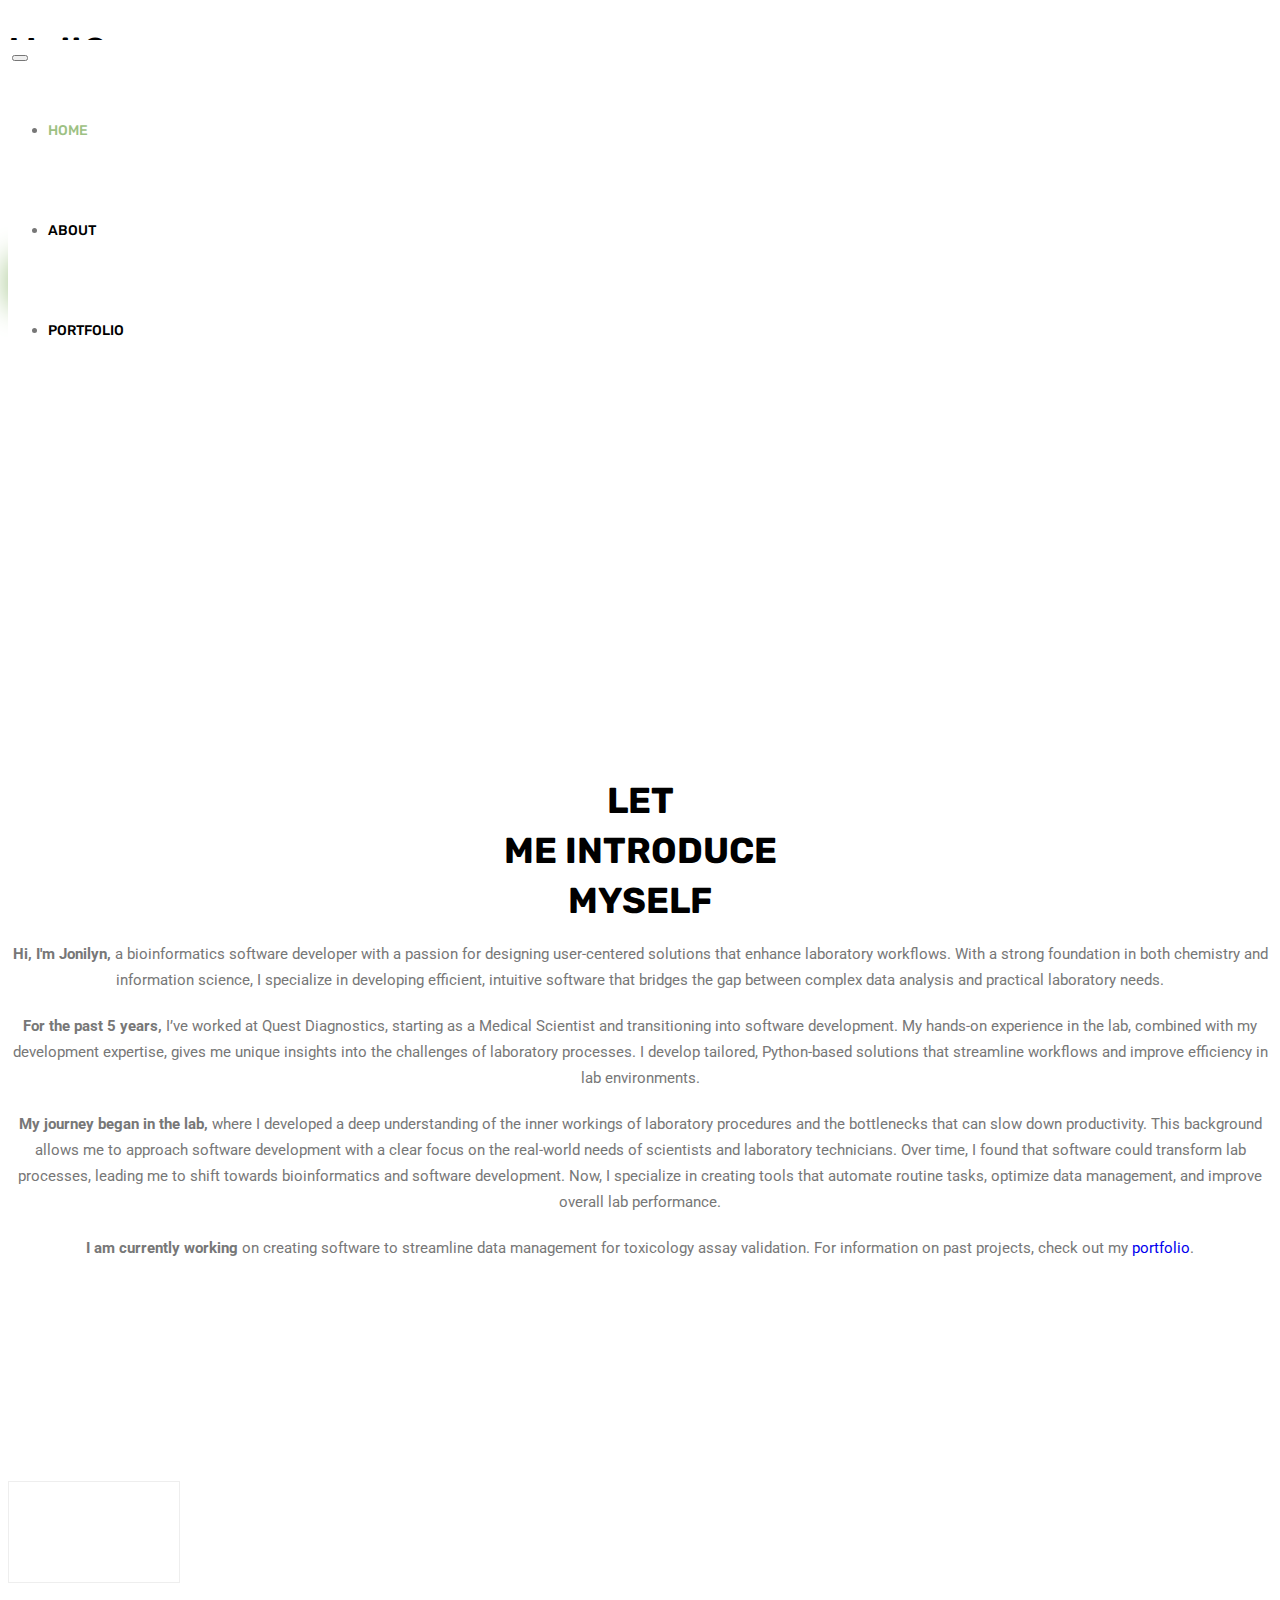
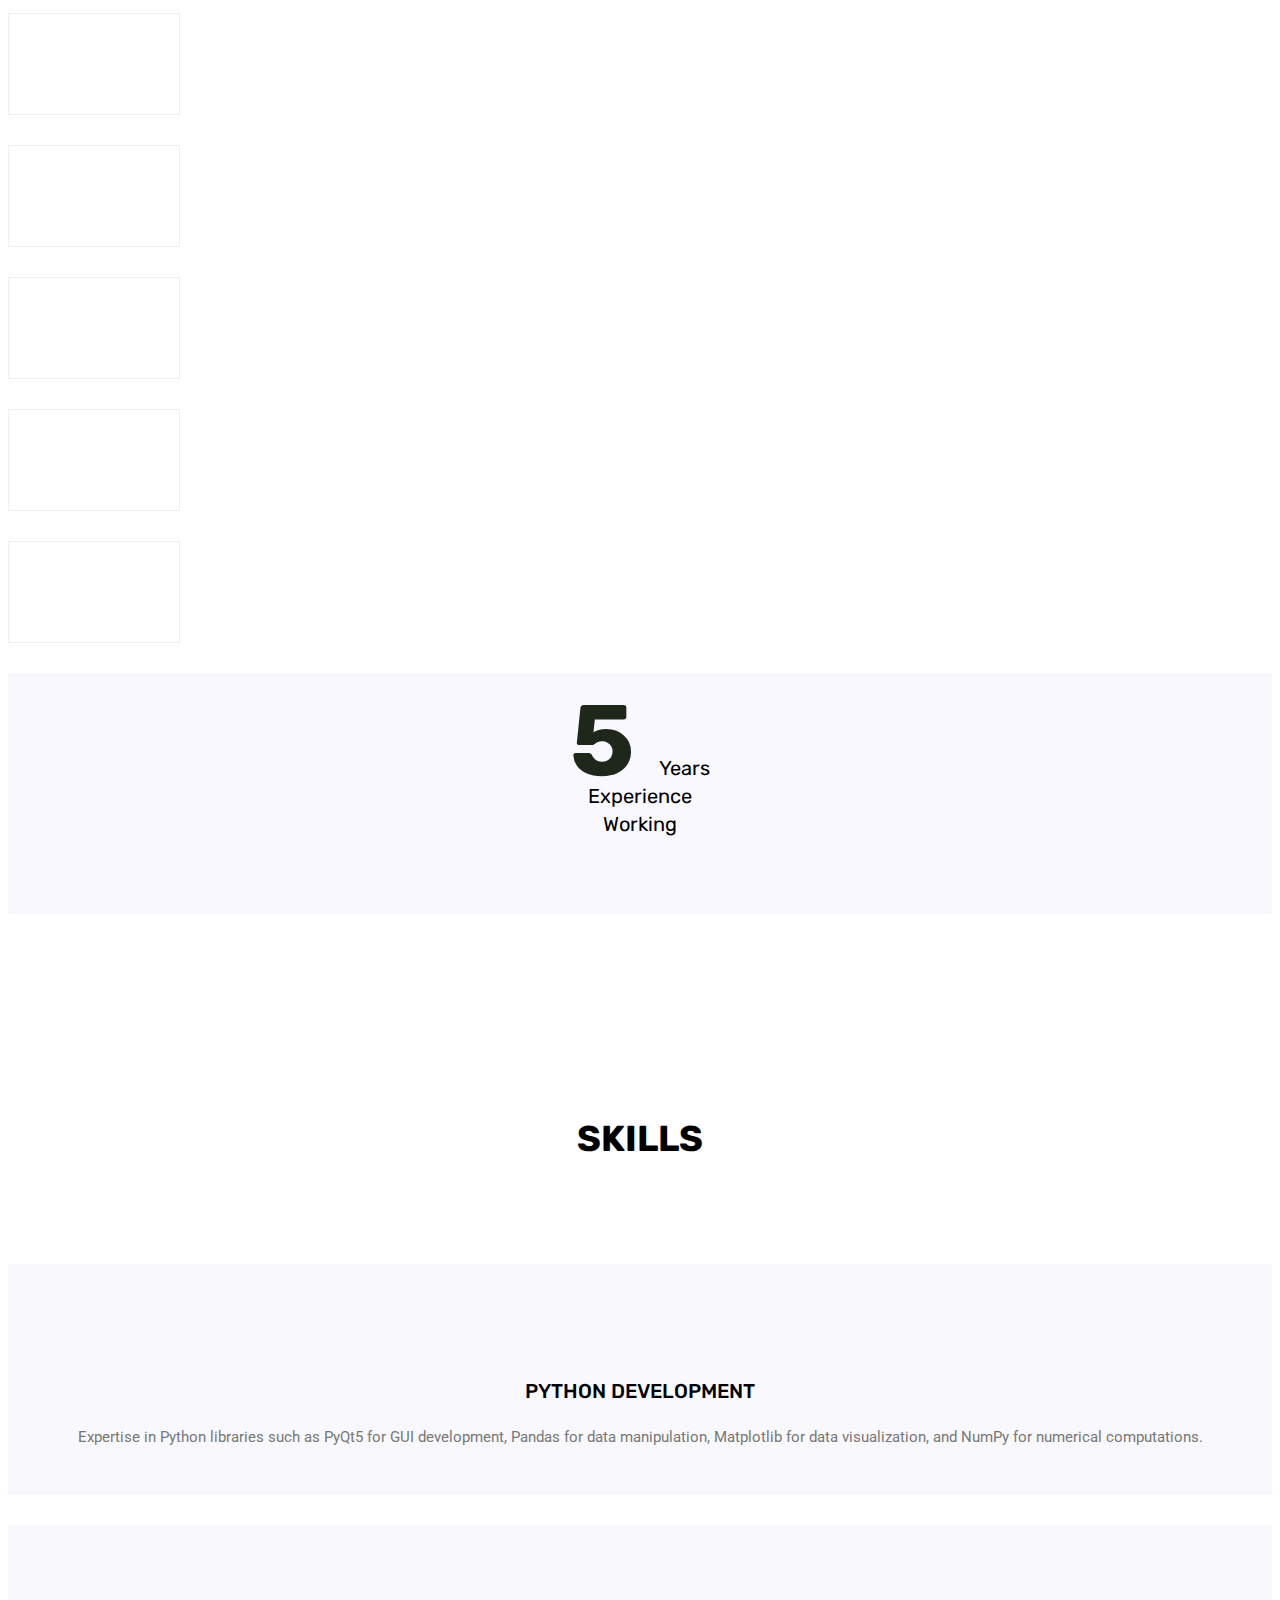
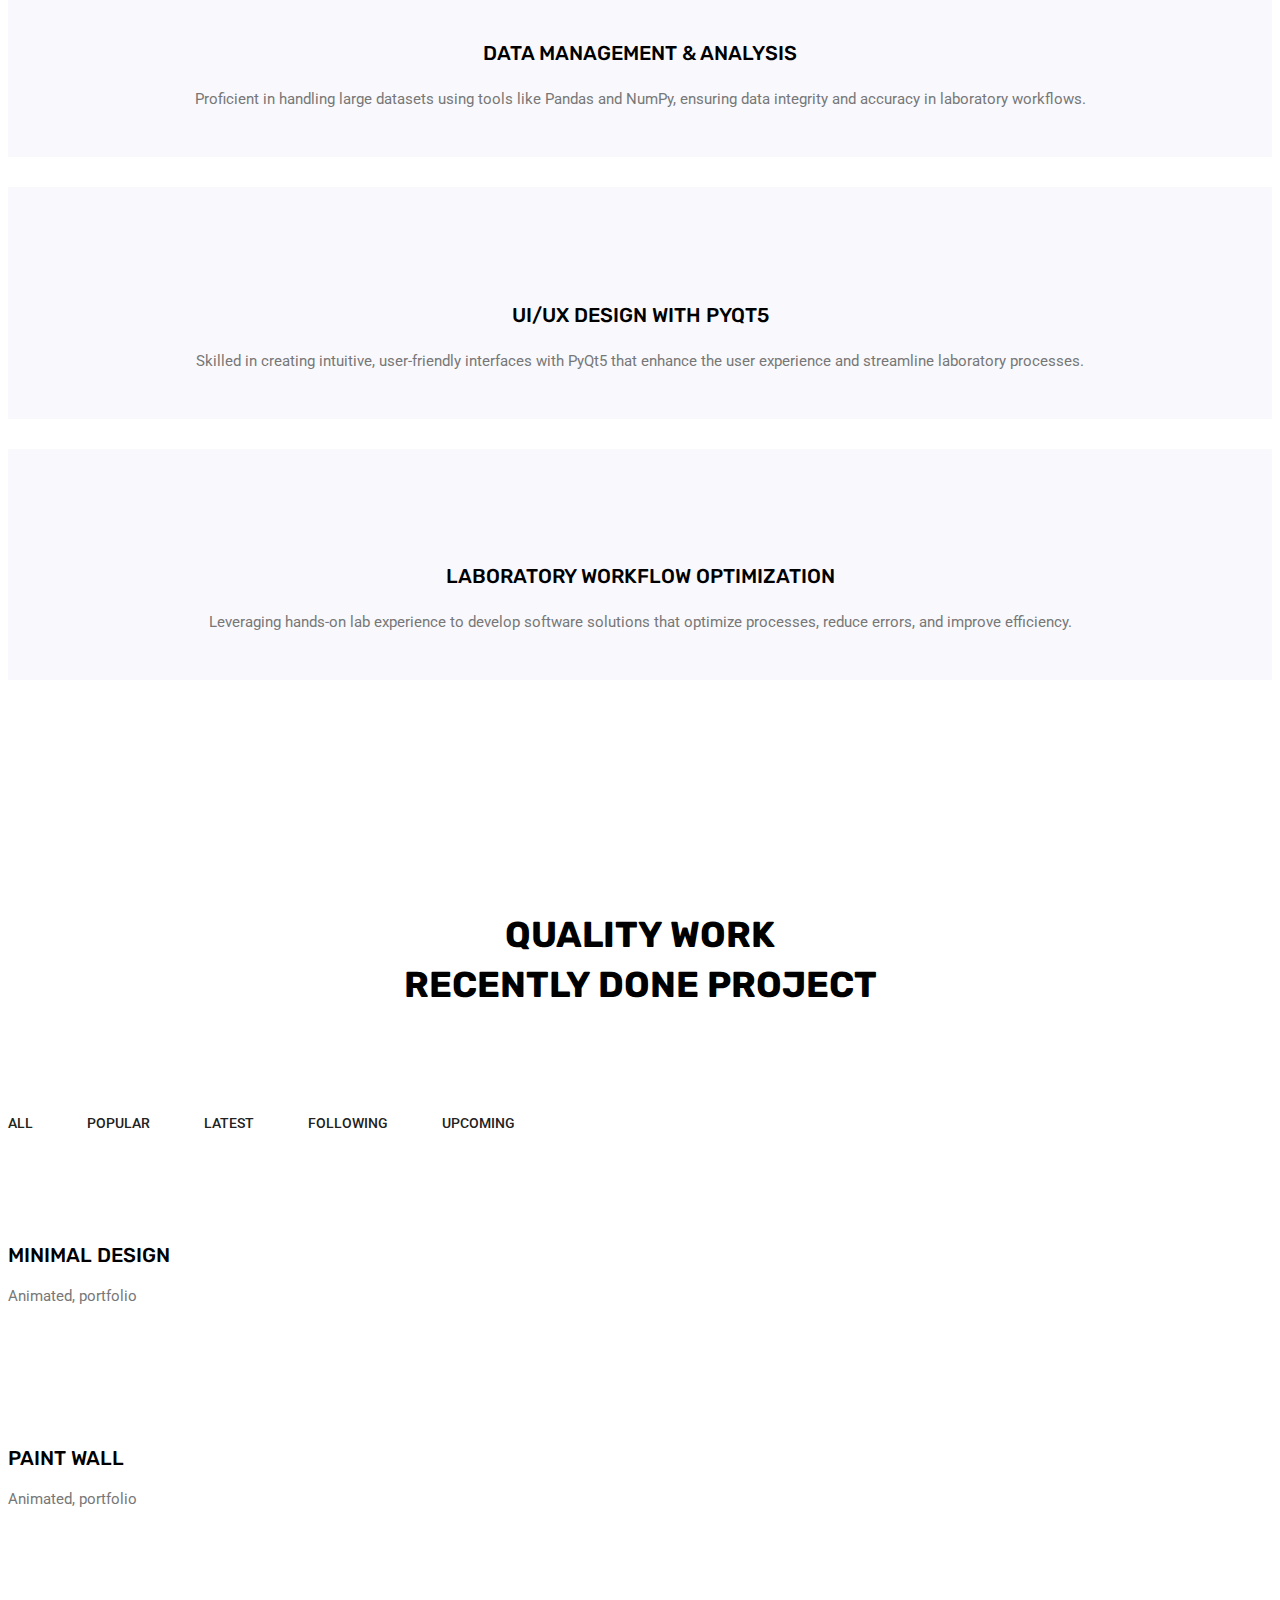
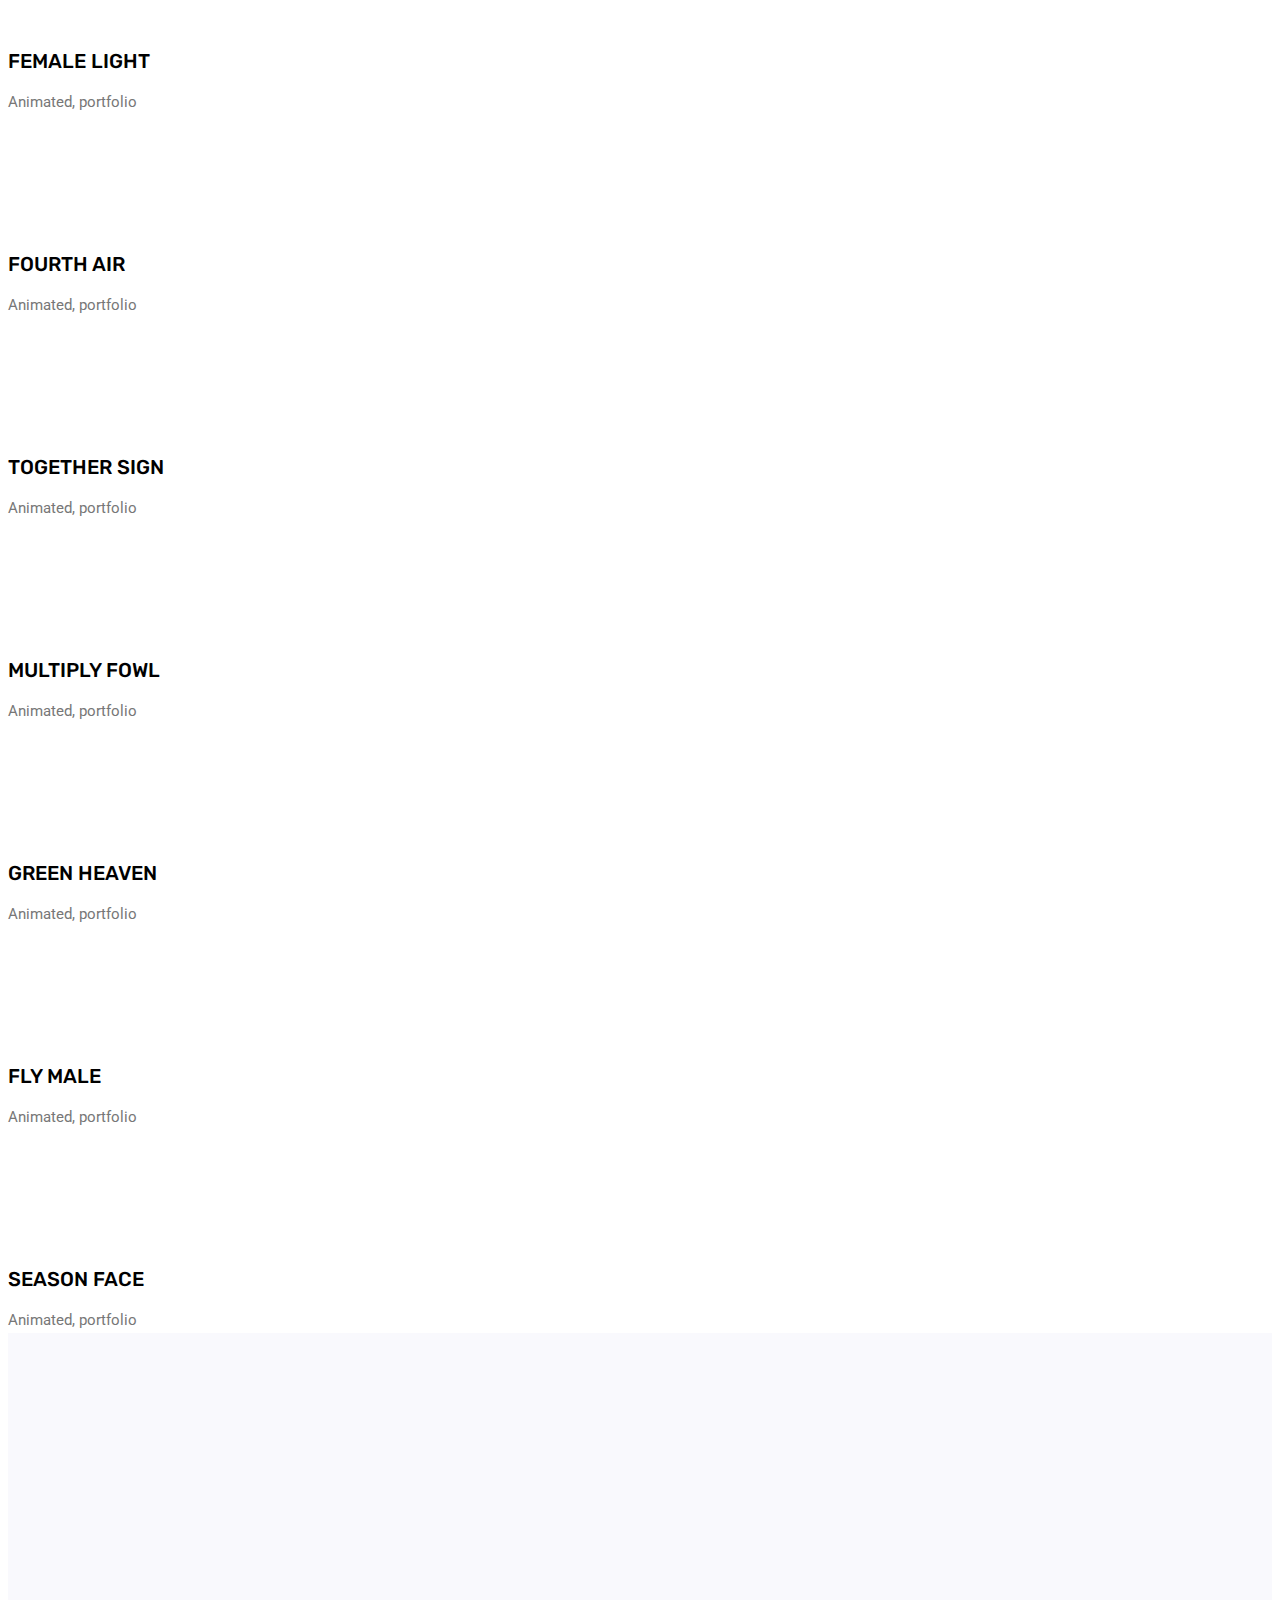
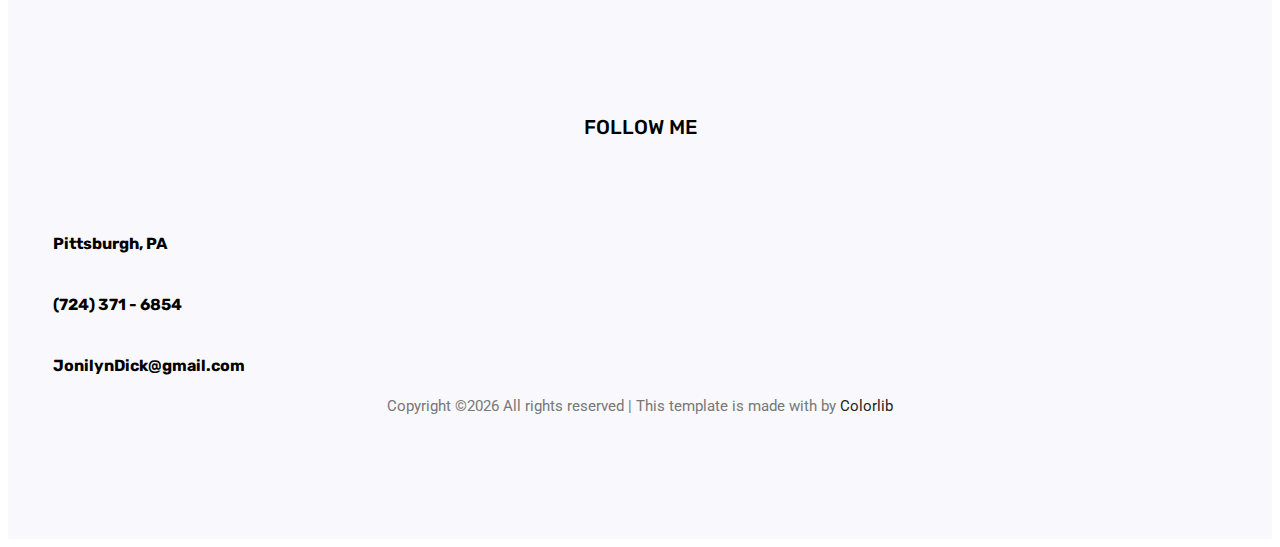
==== index.html @ 2227920b "Remove contact page, move details to footer." ====
<!doctype html>
<html lang="en">

<head>
	<!-- Required meta tags -->
	<meta charset="utf-8">
	<meta name="viewport" content="width=device-width, initial-scale=1, shrink-to-fit=no">
	<link rel="icon" href="img/favicon.png" type="image/png">
	<title>Dick Portfolio</title>
	<!-- Bootstrap CSS -->
	<link rel="stylesheet" href="css/bootstrap.css">
	<link rel="stylesheet" href="vendors/linericon/style.css">
	<link rel="stylesheet" href="css/font-awesome.min.css">
	<link rel="stylesheet" href="vendors/owl-carousel/owl.carousel.min.css">
	<link rel="stylesheet" href="css/magnific-popup.css">
	<link rel="stylesheet" href="vendors/nice-select/css/nice-select.css">
	<!-- main css -->
	<link rel="stylesheet" href="css/style.css">
</head>

<body>

	<!--================ Start Header Area =================-->
	<header class="header_area">
		<div class="main_menu">
			<nav class="navbar navbar-expand-lg navbar-light">
				<div class="container">
					<!-- Brand and toggle get grouped for better mobile display -->
					<a class="navbar-brand logo_h" href="index.html"><img src="img/logo.png" alt=""></a>
					<button class="navbar-toggler" type="button" data-toggle="collapse" data-target="#navbarSupportedContent"
					 aria-controls="navbarSupportedContent" aria-expanded="false" aria-label="Toggle navigation">
						<span class="icon-bar"></span>
						<span class="icon-bar"></span>
						<span class="icon-bar"></span>
					</button>
					<!-- Collect the nav links, forms, and other content for toggling -->
					<div class="collapse navbar-collapse offset" id="navbarSupportedContent">
						<ul class="nav navbar-nav menu_nav justify-content-end">
							<li class="nav-item active"><a class="nav-link" href="index.html">Home</a></li>
							<li class="nav-item"><a class="nav-link" href="about.html">About</a></li>
							<li class="nav-item"><a class="nav-link" href="portfolio.html">Portfolio</a></li>
							<!-- <li class="nav-item">
								<button id="dark-mode-toggle" class="btn btn-link mt-4 pt-2 fs-4">
									<i class="fa fa-moon"></i>
								</button>
							</li> -->
						</ul>
					</div>
				</div>
			</nav>
		</div>
	</header>
	<!--================ End Header Area =================-->

	<!--================ Start Home Banner Area =================-->
	<section class="home_banner_area">
		<div class="banner_inner">
			<div class="container">
				<div class="row">
					<div class="col-lg-7">
						<div class="banner_content">
							<h3 class="text-uppercase">Hell0</h3>
							<h1 class="text-uppercase">I am Jonilyn Dick</h1>
							<h5 class="text-uppercase">Bioinformatic Software Developer</h5>
							<div class="d-flex align-items-center">
								<a class="primary_btn" href="Satner Portfolio -doc/Dick_Jonilyn_Resume.pdf" target="_blank"><span>Get Résumé</span></a>
								<a class="primary_btn" href="#"><span>Get CV</span></a>
							</div>
						</div>
					</div>
					<div class="col-lg-5">
						<div class="home_right_img">
							<img class="" src="img/banner/home-right.png" alt="">
						</div>
					</div>
				</div>
			</div>
		</div>
	</section>
	<!--================ End Home Banner Area =================-->

	<!--================ Start About Us Area =================-->
	<section class="about_area section_gap">
		<div class="container">
			<div class="row justify-content-start align-items-center">
				<div class="col-lg-5">
					<div class="about_img">
						<img class="" src="img/about-us.png" alt="">
					</div>
				</div>

				<div class="offset-lg-1 col-lg-5">
					<div class="main_title text-left">
						<h2>let <br>
							me introduce <br>
							myself</h2>
							<p>
								<strong>Hi, I'm Jonilyn,</strong> a bioinformatics software developer with a passion for designing user-centered
								solutions that enhance laboratory workflows. With a strong foundation in both chemistry and
								information science, I specialize in developing efficient, intuitive software that bridges the gap
								between complex data analysis and practical laboratory needs.
							</p>
							<p>
								<strong>For the past 5 years,</strong> I’ve worked at Quest Diagnostics, starting as a Medical Scientist and
								transitioning into software development. My hands-on experience in the lab, combined with my development
								expertise, gives me unique insights into the challenges of laboratory processes. I develop
								tailored, Python-based solutions that streamline workflows and improve efficiency in lab
								environments.
							</p>
							<p>
								<strong>My journey began in the lab,</strong> where I developed a deep understanding of the inner workings of
								laboratory procedures and the bottlenecks that can slow down productivity. This background allows   
								me to approach software development with a clear focus on the real-world needs of scientists and
								laboratory technicians. Over time, I found that software could transform lab processes, leading me to
								shift towards bioinformatics and software development. Now, I specialize in creating tools that
								automate routine tasks, optimize data management, and improve overall lab performance.
							</p>
							<p>
								<strong>I am currently working </strong> on creating software to streamline data management for toxicology assay validation. 
								For information on past projects, check out my <a href="portfolio.html">portfolio</a>.
							</p>
					</div>
				</div>
			</div>
		</div>
	</section>
	<!--================ End About Us Area =================-->

	<!--================ Srart Brand Area =================-->
	<section class="brand_area section_gap_bottom">
		<div class="container">
			<div class="row justify-content-center">
				<div class="col-lg-6">
					<div class="row">
						<div class="col-lg-4 col-md-4 col-sm-6">
							<div class="single-brand-item d-table">
								<div class="d-table-cell text-center">
									<img src="img/brands/logo1.png" alt="">
								</div>
							</div>
						</div>
						<div class="col-lg-4 col-md-4 col-sm-6">
							<div class="single-brand-item d-table">
								<div class="d-table-cell text-center">
									<img src="img/brands/logo2.png" alt="">
								</div>
							</div>
						</div>
						<div class="col-lg-4 col-md-4 col-sm-6">
							<div class="single-brand-item d-table">
								<div class="d-table-cell text-center">
									<img src="img/brands/logo3.png" alt="">
								</div>
							</div>
						</div>
						<div class="col-lg-4 col-md-4 col-sm-6">
							<div class="single-brand-item d-table">
								<div class="d-table-cell text-center">
									<img src="img/brands/logo4.png" alt="">
								</div>
							</div>
						</div>
						<div class="col-lg-4 col-md-4 col-sm-6">
							<div class="single-brand-item d-table">
								<div class="d-table-cell text-center">
									<img src="img/brands/logo5.png" alt="">
								</div>
							</div>
						</div>
						<div class="col-lg-4 col-md-4 col-sm-6">
							<div class="single-brand-item d-table">
								<div class="d-table-cell text-center">
									<img src="img/brands/logo6.png" alt="">
								</div>
							</div>
						</div>
					</div>
				</div>
				<div class="offset-lg-2 col-lg-4 col-md-6">
					<div class="client-info">
						<div class="d-flex mb-50">
							<span class="lage">5</span>
							<span class="smll">Years <br>Experience <br>Working</span>
						</div>
					</div>
				</div>
			</div>
		</div>
	</section>
	<!--================ End Brand Area =================-->

	<!--================ Start Features Area =================-->
	<section class="features_area">
		<div class="container">
			<div class="row justify-content-center">
				<div class="col-lg-8 text-center">
					<div class="main_title">
						<h2>Skills</h2>
					</div>
				</div>
			</div>
			<div class="row feature_inner">
				<div class="col-lg-3 col-md-6">
					<div class="feature_item">
						<img src="img/services/s1.png" alt="">
						<h4>Python Development</h4>
						<p>Expertise in Python libraries such as PyQt5 for GUI development, Pandas for data manipulation, 
							Matplotlib for data visualization, and NumPy for numerical computations.</p>
					</div>
				</div>
				<div class="col-lg-3 col-md-6">
					<div class="feature_item">
						<img src="img/services/s2.png" alt="">
						<h4>Data Management & Analysis</h4>
						<p>Proficient in handling large datasets using tools like Pandas and NumPy, ensuring data integrity 
							and accuracy in laboratory workflows.</p>
					</div>
				</div>
				<div class="col-lg-3 col-md-6">
					<div class="feature_item">
						<img src="img/services/s3.png" alt="">
						<h4>UI/UX Design with PyQt5</h4>
						<p>Skilled in creating intuitive, user-friendly interfaces with PyQt5 that enhance the user experience 
							and streamline laboratory processes.</p>
					</div>
				</div>
				<div class="col-lg-3 col-md-6">
					<div class="feature_item">
						<img src="img/services/s4.png" alt="">
						<h4>Laboratory Workflow Optimization</h4>
						<p>Leveraging hands-on lab experience to develop software solutions that optimize processes, reduce 
							errors, and improve efficiency.</p>
					</div>
				</div>
			</div>
		</div>
	</section>
	
	<!--================ End Features Area =================-->

	<!--================Start Portfolio Area =================-->
	<section class="portfolio_area" id="portfolio">
		<div class="container">
			<div class="row">
				<div class="col-lg-12">
					<div class="main_title text-left">
						<h2>quality work <br>
							Recently done project </h2>
					</div>
				</div>
			</div>
			<div class="filters portfolio-filter">
				<ul>
					<li class="active" data-filter="*">all</li>
					<li data-filter=".popular">popular</li>
					<li data-filter=".latest"> latest</li>
					<li data-filter=".following">following</li>
					<li data-filter=".upcoming">upcoming</li>
				</ul>
			</div>
	
			<div class="filters-content">
				<div class="row portfolio-grid justify-content-center">
					<div class="col-lg-4 col-md-6 all latest">
						<div class="portfolio_box">
							<div class="single_portfolio">
								<img class="img-fluid w-100" src="img/portfolio/p1.jpg" alt="">
								<div class="overlay"></div>
								<a href="img/portfolio/p1.jpg" class="img-gal">
									<div class="icon">
										<span class="lnr lnr-cross"></span>
									</div>
								</a>
							</div>
							<div class="short_info">
								<h4><a href="portfolio-details.html">minimal design</a></h4>
								<p>Animated, portfolio</p>
							</div>
						</div>
					</div>
					<div class="col-lg-4 col-md-6 all popular">
						<div class="portfolio_box">
							<div class="single_portfolio">
								<img class="img-fluid w-100" src="img/portfolio/p2.jpg" alt="">
								<div class="overlay"></div>
								<a href="img/portfolio/p2.jpg" class="img-gal">
									<div class="icon">
										<span class="lnr lnr-cross"></span>
									</div>
								</a>
							</div>
							<div class="short_info">
								<h4><a href="portfolio-details.html">Paint wall</a></h4>
								<p>Animated, portfolio</p>
							</div>
						</div>
					</div>
					<div class="col-lg-4 col-md-6 all latest">
						<div class="portfolio_box">
							<div class="single_portfolio">
								<img class="img-fluid w-100" src="img/portfolio/p3.jpg" alt="">
								<div class="overlay"></div>
								<a href="img/portfolio/p3.jpg" class="img-gal">
									<div class="icon">
										<span class="lnr lnr-cross"></span>
									</div>
								</a>
							</div>
							<div class="short_info">
								<h4><a href="portfolio-details.html">female light</a></h4>
								<p>Animated, portfolio</p>
							</div>
						</div>
					</div>
					<div class="col-lg-4 col-md-6 all popular">
						<div class="portfolio_box">
							<div class="single_portfolio">
								<img class="img-fluid w-100" src="img/portfolio/p4.jpg" alt="">
								<div class="overlay"></div>
								<a href="img/portfolio/p4.jpg" class="img-gal">
									<div class="icon">
										<span class="lnr lnr-cross"></span>
									</div>
								</a>
							</div>
							<div class="short_info">
								<h4><a href="portfolio-details.html">fourth air</a></h4>
								<p>Animated, portfolio</p>
							</div>
						</div>
					</div>
					<div class="col-lg-4 col-md-6 all following">
						<div class="portfolio_box">
							<div class="single_portfolio">
								<img class="img-fluid w-100" src="img/portfolio/p6.jpg" alt="">
								<div class="overlay"></div>
								<a href="img/portfolio/p5.jpg" class="img-gal">
									<div class="icon">
										<span class="lnr lnr-cross"></span>
									</div>
								</a>
							</div>
							<div class="short_info">
								<h4><a href="portfolio-details.html">together sign</a></h4>
								<p>Animated, portfolio</p>
							</div>
						</div>
					</div>
					<div class="col-lg-4 col-md-6 all upcoming">
						<div class="portfolio_box">
							<div class="single_portfolio">
								<img class="img-fluid w-100" src="img/portfolio/p5.jpg" alt="">
								<div class="overlay"></div>
								<a href="img/portfolio/p6.jpg" class="img-gal">
									<div class="icon">
										<span class="lnr lnr-cross"></span>
									</div>
								</a>
							</div>
							<div class="short_info">
								<h4><a href="portfolio-details.html">multiply fowl</a></h4>
								<p>Animated, portfolio</p>
							</div>
						</div>
					</div>
					<div class="col-lg-4 col-md-6 all upcoming following">
						<div class="portfolio_box">
							<div class="single_portfolio">
								<img class="img-fluid w-100" src="img/portfolio/p7.jpg" alt="">
								<div class="overlay"></div>
								<a href="img/portfolio/p7.jpg" class="img-gal">
									<div class="icon">
										<span class="lnr lnr-cross"></span>
									</div>
								</a>
							</div>
							<div class="short_info">
								<h4><a href="portfolio-details.html">green heaven</a></h4>
								<p>Animated, portfolio</p>
							</div>
						</div>
					</div>
					<div class="col-lg-4 col-md-6 all following">
						<div class="portfolio_box">
							<div class="single_portfolio">
								<img class="img-fluid w-100" src="img/portfolio/p8.jpg" alt="">
								<div class="overlay"></div>
								<a href="img/portfolio/p8.jpg" class="img-gal">
									<div class="icon">
										<span class="lnr lnr-cross"></span>
									</div>
								</a>
							</div>
							<div class="short_info">
								<h4>fly male</h4>
								<p>Animated, portfolio</p>
							</div>
						</div>
					</div>
					<div class="col-lg-4 col-md-6 all upcoming">
						<div class="portfolio_box">
							<div class="single_portfolio">
								<img class="img-fluid w-100" src="img/portfolio/p9.jpg" alt="">
								<div class="overlay"></div>
								<a href="img/portfolio/p9.jpg" class="img-gal">
									<div class="icon">
										<span class="lnr lnr-cross"></span>
									</div>
								</a>
							</div>
							<div class="short_info">
								<h4><a href="portfolio-details.html">season face</a></h4>
								<p>Animated, portfolio</p>
							</div>
						</div>
					</div>
				</div>
			</div>
		</div>
	</section>
	<!--================End Portfolio Area =================-->

	<!--================Footer Area =================-->
	<footer class="footer_area">
        <div class="container">
            <div class="row justify-content-center">
                <div class="col-lg-12">
                    <div class="footer_top flex-column">
                        <div class="footer_logo">
                            <a href="#">
                                <img src="img/logo.png" alt="">
                            </a>
                            <h4>Follow Me</h4>
                        </div>
                        <div class="footer_social">
                            <a href="https://github.com/jonilyndick" target="_blank"><i class="fa fa-github"></i></a>
                            <a href="https://www.linkedin.com/in/jonilyndick/" target="_blank"><i class="fa fa-linkedin"></i></a>
                        </div>
                    </div>
                </div>
            </div>
			<div class="row mb-5" >
                <div class="col-lg-8 offset-lg-2">
                    <div class="contact_info d-flex justify-content-between">
                        <div class="info_item">
                            <i class="lnr lnr-home"></i>
                            <h6>Pittsburgh, PA</h6>
                        </div>
                        <div class="info_item">
                            <i class="lnr lnr-phone-handset"></i>
                            <h6><a href="#">(724) 371 - 6854</a></h6>
                        </div>
                        <div class="info_item">
                            <i class="lnr lnr-envelope"></i>
                            <h6><a href="#">JonilynDick@gmail.com</a></h6>
                        </div>
                    </div>
                </div>
            </div>
			<div class="row footer_bottom justify-content-center">
				<p class="col-lg-8 col-sm-12 footer-text">
					<!-- Link back to Colorlib can't be removed. Template is licensed under CC BY 3.0. -->
Copyright &copy;<script>document.write(new Date().getFullYear());</script> All rights reserved | This template is made with <i class="fa fa-heart-o" aria-hidden="true"></i> by <a href="https://colorlib.com" target="_blank">Colorlib</a>
<!-- Link back to Colorlib can't be removed. Template is licensed under CC BY 3.0. --></p>
			</div>
		</div>
	</footer>
	<!--================End Footer Area =================-->

	<!-- Optional JavaScript -->
	<!-- jQuery first, then Popper.js, then Bootstrap JS -->
	<script src="js/jquery-3.2.1.min.js"></script>
	<script src="js/popper.js"></script>
	<script src="js/bootstrap.min.js"></script>
	<script src="js/stellar.js"></script>
	<script src="js/jquery.magnific-popup.min.js"></script>
	<script src="vendors/nice-select/js/jquery.nice-select.min.js"></script>
	<script src="vendors/isotope/imagesloaded.pkgd.min.js"></script>
	<script src="vendors/isotope/isotope-min.js"></script>
	<script src="vendors/owl-carousel/owl.carousel.min.js"></script>
	<script src="js/jquery.ajaxchimp.min.js"></script>
	<script src="js/mail-script.js"></script>
	<!--gmaps Js-->
	<script src="https://maps.googleapis.com/maps/api/js?key=AIzaSyCjCGmQ0Uq4exrzdcL6rvxywDDOvfAu6eE"></script>
	<script src="js/gmaps.min.js"></script>
	<script src="js/theme.js"></script>
</body>

</html>
---- css/style.css ----
/*----------------------------------------------------
@File: Default Styles
@Author: SPONDON IT

This file contains the styling for the actual theme, this
is the file you need to edit to change the look of the
theme.
---------------------------------------------------- */
/*=====================================================================
@Template Name: HostHub Construction 
@Developed By: Naim Lasker
Author E-mail: naimlasker@gmail.com

=====================================================================*/
/*----------------------------------------------------*/
/*font Variables*/
/*Color Variables*/
/*=================== fonts ====================*/
@import url("https://fonts.googleapis.com/css?family=Roboto:400,500|Rubik:500,700");
/*---------------------------------------------------- */
/*----------------------------------------------------*/
/* Medium Layout: 1280px */
/* Tablet Layout: 768px */
/* Mobile Layout: 320px */
/* Wide Mobile Layout: 480px */
/*---------------------------------------------------- */
/*----------------------------------------------------*/
body {
  line-height: 26px;
  font-size: 15px;
  font-family: "Roboto", sans-serif;
  font-weight: 400;
  color: #777777;
  background: url(../img/body-bg.png) no-repeat center;
}

h1,
h2,
h3,
h4,
h5,
h6 {
  font-family: "Rubik", sans-serif;
  font-weight: 500;
  color: #000000;
}

.list {
  list-style: none;
  margin: 0px;
  padding: 0px;
}

a {
  text-decoration: none;
  transition: all 0.3s ease-in-out;
}
a:hover, a:focus {
  text-decoration: none;
  outline: none;
}

button:focus {
  outline: none;
  box-shadow: none;
}

.mt-25 {
  margin-top: 25px;
}

.p0 {
  padding-left: 0px;
  padding-right: 0px;
}

.white_bg {
  background: #fff !important;
}

.mb-50 {
  margin-bottom: 50px;
}

.ml-15 {
  margin-left: 15px;
}

.ml-20 {
  margin-left: 20px;
}

.mt-50 {
  margin-top: 50px;
}

/*---------------------------------------------------- */
/*----------------------------------------------------*/
.section_gap {
  padding: 200px 0;
}
@media (max-width: 1199px) {
  .section_gap {
    padding: 80px 0;
  }
}

.section_gap_top {
  padding-top: 200px;
}
@media (max-width: 1199px) {
  .section_gap_top {
    padding-top: 80px;
  }
}

.section_gap_bottom {
  padding-bottom: 200px;
}
@media (max-width: 1199px) {
  .section_gap_bottom {
    padding-bottom: 80px;
  }
}

/* Main Title Area css
============================================================================================ */
.main_title {
  text-align: center;
  margin-bottom: 100px;
}
@media (max-width: 1199px) {
  .main_title {
    margin-bottom: 50px;
  }
}
.main_title h2 {
  font-size: 36px;
  font-weight: 700;
  margin-bottom: 15px;
  line-height: 50px;
  text-transform: uppercase;
}
@media (max-width: 991px) {
  .main_title h2 br {
    display: none;
  }
}
@media (max-width: 767px) {
  .main_title h2 {
    font-size: 30px;
    line-height: 34px;
  }
}
.main_title p {
  margin-bottom: 0px;
}
@media (max-width: 991px) {
  .main_title p br {
    display: none;
  }
}
.main_title.white h2 {
  color: #fff;
}
.main_title.white p {
  color: #fff;
  opacity: 0.6;
}

/* End Main Title Area css
============================================================================================ */
/* Start Gradient Area css
============================================================================================ */
.gradient-bg, .comments-area .btn-reply:hover, .blog-pagination .page-link:hover, .blog-pagination .page-item.active .page-link, .blog_right_sidebar .tag_cloud_widget ul li a:hover, .blog_right_sidebar .newsletter_widget .bbtns, .blog_right_sidebar .widget_title, .header_area .navbar .nav .nav-item.submenu ul .nav-item:hover .nav-link {
  background: -webkit-linear-gradient(90deg, #9dc183 0%, #1f261a 100%);
  background: -moz-linear-gradient(90deg, #9dc183 0%, #1f261a 100%);
  background: -o-linear-gradient(90deg, #9dc183 0%, #1f261a 100%);
  background: linear-gradient(90deg, #9dc183 0%, #1f261a 100%);
}

.border-gradient {
  border-image: -webkit-linear-gradient(90deg, #9dc183 0%, #1f261a 100%);
  border-image: -moz-linear-gradient(90deg, #9dc183 0%, #1f261a 100%);
  border-image: -o-linear-gradient(90deg, #9dc183 0%, #1f261a 100%);
  border-image: linear-gradient(90deg, #9dc183 0%, #1f261a 100%);
}

.gradient-bg2 {
  background: -webkit-linear-gradient(90deg, #9dc183 0%, #1f261a 100%);
  background: -moz-linear-gradient(90deg, #9dc183 0%, #1f261a 100%);
  background: -o-linear-gradient(90deg, #9dc183 0%, #1f261a 100%);
  background: linear-gradient(90deg, #9dc183 0%, #1f261a 100%);
}

.gradient-color, .contact_info .info_item i {
  background: -webkit-linear-gradient(90deg, #9dc183 0%, #1f261a 100%);
  background: -moz-linear-gradient(90deg, #9dc183 0%, #1f261a 100%);
  background: -o-linear-gradient(90deg, #9dc183 0%, #1f261a 100%);
  background: linear-gradient(90deg, #9dc183 0%, #1f261a 100%);
  -webkit-background-clip: text;
  -webkit-text-fill-color: transparent;
}

/* End Gradient Area css
============================================================================================ */
.primary_btn {
  display: inline-block;
  color: #fff;
  letter-spacing: 0px;
  font-family: "Rubik", sans-serif;
  font-weight: 500;
  font-size: 14px;
  line-height: 46px;
  outline: none !important;
  text-align: center;
  cursor: pointer;
  text-transform: uppercase;
  border-radius: 5px;
  background-origin: border-box;
  background-clip: content-box, border-box;
  background-image: linear-gradient(to right, #9dc183 0%, #1f261a 100%), radial-gradient(circle at top left, #9dc183, #1f261a);
  border: double 2px transparent;
  box-shadow: 0px 10px 30px #9dc183;
}
.primary_btn span {
  padding: 0 42px;
}
.primary_btn.tr-bg {
  background-image: linear-gradient(#ffffff, #ffffff), radial-gradient(circle at top left, #9dc183, #1f261a);
  border: 2px solid transparent;
  color: #222222;
  box-shadow: none;
}
.primary_btn.tr-bg:hover {
  background-image: linear-gradient(to right, #9dc183 0%, #1f261a 100%), radial-gradient(circle at top left, #9dc183, #1f261a);
  border: double 2px transparent;
  color: #ffffff;
  box-shadow: 0px 10px 30px #9dc183;
}
.primary_btn:hover {
  background-image: linear-gradient(#ffffff, #ffffff), radial-gradient(circle at top left, #9dc183, #1f261a);
  border: 2px solid #1f261a;
  color: #222222;
  box-shadow: none;
  background-clip: border-box;
}

.overlay {
  position: absolute;
  left: 0;
  top: 0;
  height: 100%;
  width: 100%;
}

/*---------------------------------------------------- */
/*----------------------------------------------------*/
.header_area {
  position: absolute;
  width: 100%;
  z-index: 9999;
  background: #ffffff;
}
.header_area .menu_nav {
  width: 100%;
}
.header_area .navbar {
  background: transparent;
  padding: 0px;
  border: 0px;
  border-radius: 0px;
  width: 100%;
}
.header_area .navbar .nav .nav-item {
  margin-right: 45px;
}
.header_area .navbar .nav .nav-item .nav-link {
  font: 500 14px/100px "Rubik", sans-serif;
  text-transform: uppercase;
  color: #000000;
  padding: 0px;
  display: inline-block;
}
.header_area .navbar .nav .nav-item .nav-link:after {
  display: none;
}
.header_area .navbar .nav .nav-item:hover .nav-link, .header_area .navbar .nav .nav-item.active .nav-link {
  color: #9dc183;
}
.header_area .navbar .nav .nav-item.submenu {
  position: relative;
}
.header_area .navbar .nav .nav-item.submenu ul {
  border: none;
  padding: 0px;
  border-radius: 0px;
  box-shadow: none;
  margin: 0px;
  background: #fff;
}
@media (min-width: 992px) {
  .header_area .navbar .nav .nav-item.submenu ul {
    position: absolute;
    top: 120%;
    left: 0px;
    min-width: 200px;
    text-align: left;
    opacity: 0;
    transition: all 300ms ease-in;
    visibility: hidden;
    display: block;
    border: none;
    padding: 0px;
    border-radius: 0px;
    box-shadow: 0px 10px 30px 0px rgba(0, 0, 0, 0.1);
  }
}
.header_area .navbar .nav .nav-item.submenu ul:before {
  content: "";
  width: 0;
  height: 0;
  border-style: solid;
  border-width: 10px 10px 0 10px;
  border-color: #eeeeee transparent transparent transparent;
  position: absolute;
  right: 24px;
  top: 45px;
  z-index: 3;
  opacity: 0;
  transition: all 400ms linear;
}
.header_area .navbar .nav .nav-item.submenu ul .nav-item {
  display: block;
  float: none;
  margin-right: 0px;
  border-bottom: 1px solid #ededed;
  margin-left: 0px;
  transition: all 0.4s linear;
}
.header_area .navbar .nav .nav-item.submenu ul .nav-item .nav-link {
  line-height: 45px;
  color: #000000;
  padding: 0px 30px;
  transition: all 150ms linear;
  display: block;
  text-transform: capitalize;
  margin-right: 0px;
}
.header_area .navbar .nav .nav-item.submenu ul .nav-item:last-child {
  border-bottom: none;
}
.header_area .navbar .nav .nav-item.submenu ul .nav-item:hover .nav-link {
  color: #fff;
}
@media (min-width: 992px) {
  .header_area .navbar .nav .nav-item.submenu:hover ul {
    visibility: visible;
    opacity: 1;
    top: 100%;
  }
}
.header_area .navbar .nav .nav-item.submenu:hover ul .nav-item {
  margin-top: 0px;
}
.header_area .navbar .nav .nav-item:last-child {
  margin-right: 0px;
}
.header_area.navbar_fixed .main_menu {
  position: fixed;
  width: 100%;
  top: -70px;
  left: 0;
  right: 0;
  background: #ffffff;
  transform: translateY(70px);
  transition: transform 500ms ease, background 500ms ease;
  -webkit-transition: transform 500ms ease, background 500ms ease;
  box-shadow: 0px 3px 16px 0px rgba(0, 0, 0, 0.1);
}
.header_area.navbar_fixed .main_menu .navbar .nav .nav-item .nav-link {
  line-height: 70px;
}
@media (min-width: 992px) {
  .header_area.white_menu .navbar .navbar-brand img {
    display: none;
  }
  .header_area.white_menu .navbar .navbar-brand img + img {
    display: inline-block;
  }
}
@media (max-width: 991px) {
  .header_area.white_menu .navbar .navbar-brand img {
    display: inline-block;
  }
  .header_area.white_menu .navbar .navbar-brand img + img {
    display: none;
  }
}
.header_area.white_menu .navbar .nav .nav-item .nav-link {
  color: #fff;
}
.header_area.white_menu.navbar_fixed .main_menu .navbar .navbar-brand img {
  display: inline-block;
}
.header_area.white_menu.navbar_fixed .main_menu .navbar .navbar-brand img + img {
  display: none;
}
.header_area.white_menu.navbar_fixed .main_menu .navbar .nav .nav-item .nav-link {
  line-height: 70px;
  color: #000000;
}

.owl-carousel.off {
  display: -ms-flexbox;
  display: flex;
}

/*---------------------------------------------------- */
/*----------------------------------------------------*/
/* Home Banner Area css
============================================================================================ */
.home_banner_area {
  z-index: 1;
  background: url(../img/banner/home-banner.png) no-repeat top center;
  background-position: center;
  background-size: cover;
}
.home_banner_area .banner_inner {
  width: 100%;
}
.home_banner_area .banner_inner .home_right_img {
  padding-top: 197px;
}
@media (max-width: 1480px) {
  .home_banner_area .banner_inner .home_right_img img {
    max-width: 100%;
    height: auto;
  }
}
@media (max-width: 991px) {
  .home_banner_area .banner_inner .home_right_img {
    display: none;
  }
}
.home_banner_area .banner_inner .col-lg-7 {
  vertical-align: middle;
  align-self: center;
}
.home_banner_area .banner_inner .banner_content {
  text-align: left;
}
@media (max-width: 991px) {
  .home_banner_area .banner_inner .banner_content {
    margin-top: 150px;
  }
}
.home_banner_area .banner_inner .banner_content h3 {
  font-size: 40px;
  margin-bottom: 20px;
  position: relative;
}
.home_banner_area .banner_inner .banner_content h3:after {
  content: "";
  width: 410px;
  height: 2px;
  position: absolute;
  top: 50%;
  left: 23%;
  background: #000000;
}
@media (max-width: 575px) {
  .home_banner_area .banner_inner .banner_content h3:after {
    display: none;
  }
}
.home_banner_area .banner_inner .banner_content h1 {
  margin-top: 20px;
  font-size: 70px;
  line-height: 60px;
  margin-bottom: 25px;
}
@media (max-width: 1024px) {
  .home_banner_area .banner_inner .banner_content h1 {
    font-size: 60px;
  }
}
@media (max-width: 767px) {
  .home_banner_area .banner_inner .banner_content h1 {
    font-size: 50px;
  }
}
.home_banner_area .banner_inner .banner_content h5 {
  font-size: 24px;
  margin-bottom: 35px;
}
.home_banner_area .banner_inner .banner_content .primary_btn {
  margin-right: 20px;
}

.banner_area {
  position: relative;
  z-index: 1;
  min-height: 485px;
}
@media (max-width: 1199px) {
  .banner_area {
    min-height: 350px;
  }
}
.banner_area .banner_inner {
  position: relative;
  overflow: hidden;
  width: 100%;
  min-height: 485px;
  background: url(../img/banner/common-banner.png) no-repeat right bottom;
  background-size: 90% 85%;
  width: 98%;
  z-index: 1;
}
@media (max-width: 1199px) {
  .banner_area .banner_inner {
    min-height: 350px;
  }
}
@media (max-width: 991px) {
  .banner_area .banner_inner {
    background: #1f261a;
    width: 100%;
  }
}
.banner_area .banner_inner .banner_content {
  margin-left: 50px;
  margin-top: 100px;
}
@media (max-width: 991px) {
  .banner_area .banner_inner .banner_content {
    margin-left: 0px;
    margin-top: 50px;
  }
}
.banner_area .banner_inner .banner_content h2 {
  color: #fff;
  font-size: 50px;
  font-family: "Rubik", sans-serif;
  margin-bottom: 10px;
  text-transform: uppercase;
  font-weight: 700;
}
@media (max-width: 991px) {
  .banner_area .banner_inner .banner_content h2 {
    font-size: 30px;
  }
}
.banner_area .banner_inner .banner_content .page_link a {
  font-size: 14px;
  color: #fff;
  font-family: "Roboto", sans-serif;
  margin-right: 20px;
  position: relative;
}
.banner_area .banner_inner .banner_content .page_link a:before {
  content: "-";
  position: absolute;
  right: -14px;
  top: 50%;
  -webkit-transform: translateY(-50%);
  -moz-transform: translateY(-50%);
  -ms-transform: translateY(-50%);
  -o-transform: translateY(-50%);
  transform: translateY(-50%);
}
.banner_area .banner_inner .banner_content .page_link a:last-child {
  margin-right: 0px;
}
.banner_area .banner_inner .banner_content .page_link a:last-child:before {
  display: none;
}

/* End Home Banner Area css
============================================================================================ */
/*---------------------------------------------------- */
/*----------------------------------------------------*/
/* Latest Blog Area css
============================================================================================ */
/* End Latest Blog Area css
============================================================================================ */
.blog_btn {
  border: 1px solid #eeeeee;
  background: #f9f9ff;
  padding: 0px 32px;
  font-size: 13px;
  font-weight: 500;
  font-family: "Roboto", sans-serif;
  color: #000000;
  line-height: 34px;
  display: inline-block;
}
.blog_btn:hover {
  background: #9dc183;
  border-color: #9dc183;
  color: #fff;
}

.white_bg_btn {
  background: #fff;
  display: inline-block;
  color: #000000;
  line-height: 40px;
  padding: 0px 28px;
  font-size: 14px;
  font-family: "Roboto", sans-serif;
  font-weight: 500;
  text-transform: uppercase;
  -webkit-transition: all 0.4s ease 0s;
  -moz-transition: all 0.4s ease 0s;
  -o-transition: all 0.4s ease 0s;
  transition: all 0.4s ease 0s;
  border: none;
}
.white_bg_btn:hover {
  background: #9dc183;
  color: #fff;
}

/* Causes Area css
============================================================================================ */
.causes_slider .owl-dots {
  text-align: center;
  margin-top: 80px;
}
.causes_slider .owl-dots .owl-dot {
  height: 14px;
  width: 14px;
  background: #eeeeee;
  display: inline-block;
  margin-right: 7px;
}
.causes_slider .owl-dots .owl-dot:last-child {
  margin-right: 0px;
}
.causes_slider .owl-dots .owl-dot.active {
  background: #9dc183;
}

.causes_item {
  background: #fff;
}
.causes_item .causes_img {
  position: relative;
}
.causes_item .causes_img .c_parcent {
  position: absolute;
  bottom: 0px;
  width: 100%;
  left: 0px;
  height: 3px;
  background: rgba(255, 255, 255, 0.5);
}
.causes_item .causes_img .c_parcent span {
  width: 70%;
  height: 3px;
  background: #9dc183;
  position: absolute;
  left: 0px;
  bottom: 0px;
}
.causes_item .causes_img .c_parcent span:before {
  content: "75%";
  position: absolute;
  right: -10px;
  bottom: 0px;
  background: #9dc183;
  color: #fff;
  padding: 0px 5px;
}
.causes_item .causes_text {
  padding: 30px 35px 40px 30px;
}
.causes_item .causes_text h4 {
  color: #000000;
  font-family: "Roboto", sans-serif;
  font-size: 18px;
  font-weight: 600;
  margin-bottom: 15px;
  cursor: pointer;
}
.causes_item .causes_text h4:hover {
  color: #9dc183;
}
.causes_item .causes_text p {
  font-size: 14px;
  line-height: 24px;
  color: #777777;
  font-weight: 300;
  margin-bottom: 0px;
}
.causes_item .causes_bottom a {
  width: 50%;
  border: 1px solid #9dc183;
  text-align: center;
  float: left;
  line-height: 50px;
  background: #9dc183;
  color: #fff;
  font-family: "Roboto", sans-serif;
  font-size: 14px;
  font-weight: 500;
}
.causes_item .causes_bottom a + a {
  border-color: #eeeeee;
  background: #fff;
  font-size: 14px;
  color: #000000;
}

/* End Causes Area css
============================================================================================ */
/*================= latest_blog_area css =============*/
.single-recent-blog-post {
  margin-bottom: 30px;
}
.single-recent-blog-post .thumb {
  overflow: hidden;
}
.single-recent-blog-post .thumb img {
  transition: all 0.7s linear;
}
.single-recent-blog-post .details {
  padding-top: 30px;
}
.single-recent-blog-post .details .sec_h4 {
  line-height: 24px;
  padding: 10px 0px 13px;
  transition: all 0.3s linear;
}
.single-recent-blog-post .details .sec_h4:hover {
  color: #777777;
}
.single-recent-blog-post .date {
  font-size: 14px;
  line-height: 24px;
  font-weight: 400;
}
.single-recent-blog-post:hover img {
  transform: scale(1.23) rotate(10deg);
}

.tags .tag_btn {
  font-size: 12px;
  font-weight: 500;
  line-height: 20px;
  border: 1px solid #eeeeee;
  display: inline-block;
  padding: 1px 18px;
  text-align: center;
  color: #000000;
}
.tags .tag_btn:before {
  background: #9dc183;
}
.tags .tag_btn + .tag_btn {
  margin-left: 2px;
}

/*========= blog_categorie_area css ===========*/
.blog_categorie_area {
  padding-bottom: 80px;
}

.categories_post {
  position: relative;
  text-align: center;
  cursor: pointer;
}
.categories_post img {
  max-width: 100%;
}
.categories_post .categories_details {
  position: absolute;
  top: 20px;
  left: 20px;
  right: 20px;
  bottom: 20px;
  background: rgba(34, 34, 34, 0.8);
  color: #fff;
  transition: all 0.3s linear;
  display: flex;
  align-items: center;
  justify-content: center;
}
.categories_post .categories_details h5 {
  margin-bottom: 0px;
  font-size: 18px;
  line-height: 26px;
  text-transform: uppercase;
  color: #fff;
  position: relative;
}
.categories_post .categories_details p {
  font-weight: 300;
  font-size: 14px;
  line-height: 26px;
  margin-bottom: 0px;
  -webkit-transition: all 0.4s ease 0s;
  -moz-transition: all 0.4s ease 0s;
  -o-transition: all 0.4s ease 0s;
  transition: all 0.4s ease 0s;
}
.categories_post .categories_details .border_line {
  margin: 10px 0px;
  background: #fff;
  width: 100%;
  height: 1px;
}
.categories_post:hover .categories_details {
  background: rgba(157, 193, 131, 0.85);
}

/*============ blog_left_sidebar css ==============*/
.blog_item {
  margin-bottom: 40px;
}

.blog_info {
  padding-top: 30px;
}
.blog_info .post_tag {
  padding-bottom: 20px;
}
.blog_info .post_tag a {
  font: 300 14px/21px "Roboto", sans-serif;
  color: #000000;
}
.blog_info .post_tag a:hover {
  color: #777777;
}
.blog_info .post_tag a.active {
  color: #9dc183;
}
.blog_info .blog_meta li a {
  font: 300 14px/20px "Roboto", sans-serif;
  color: #777777;
  vertical-align: middle;
  padding-bottom: 12px;
  display: inline-block;
}
.blog_info .blog_meta li a i {
  color: #000000;
  font-size: 16px;
  font-weight: 600;
  padding-left: 15px;
  line-height: 20px;
  vertical-align: middle;
}
.blog_info .blog_meta li a:hover {
  color: #9dc183;
}

.blog_post img {
  max-width: 100%;
}
.blog_post .primary_btn {
  line-height: 38px;
}

.blog_details {
  padding-top: 20px;
}
.blog_details h2 {
  font-size: 24px;
  line-height: 36px;
  color: #000000;
  font-weight: 600;
  transition: all 0.3s linear;
}
.blog_details h2:hover {
  color: #9dc183;
}
.blog_details p {
  margin-bottom: 26px;
}

.view_btn {
  font-size: 14px;
  line-height: 36px;
  display: inline-block;
  color: #000000;
  font-weight: 500;
  padding: 0px 30px;
  background: #fff;
}

.blog_right_sidebar {
  border: 1px solid #eeeeee;
  background: #fafaff;
  padding: 30px;
}
.blog_right_sidebar .widget_title {
  font-size: 18px;
  line-height: 25px;
  text-align: center;
  color: #fff;
  padding: 8px 0px;
  margin-bottom: 30px;
}
.blog_right_sidebar .search_widget .input-group .form-control {
  position: relative;
  font-size: 14px;
  line-height: 29px;
  width: 100%;
  font-weight: 300;
  color: #777777;
  padding-left: 20px;
  border-radius: 45px;
  z-index: 0;
  border: double 2px transparent;
  background-image: linear-gradient(white, white), radial-gradient(circle at top left, #9dc183, #1f261a);
  background-image: -webkit-linear-gradient(white, white), -webkit-radial-gradient(circle at top left, #9dc183, #1f261a);
  background-image: -moz-linear-gradient(white, white), -moz-radial-gradient(circle at top left, #9dc183, #1f261a);
  background-image: -ms-linear-gradient(white, white), -ms-radial-gradient(circle at top left, #9dc183, #1f261a);
  background-image: -o-linear-gradient(white, white), -o-radial-gradient(circle at top left, #9dc183, #1f261a);
  background-origin: border-box;
  background-clip: content-box, border-box;
  padding: 0;
  text-indent: 20px;
}
.blog_right_sidebar .search_widget .input-group .form-control.placeholder {
  color: #777777;
  text-transform: uppercase;
  font-size: 12px;
}
.blog_right_sidebar .search_widget .input-group .form-control:-moz-placeholder {
  color: #777777;
  text-transform: uppercase;
  font-size: 12px;
}
.blog_right_sidebar .search_widget .input-group .form-control::-moz-placeholder {
  color: #777777;
  text-transform: uppercase;
  font-size: 12px;
}
.blog_right_sidebar .search_widget .input-group .form-control::-webkit-input-placeholder {
  color: #777777;
  text-transform: uppercase;
  font-size: 12px;
}
.blog_right_sidebar .search_widget .input-group .form-control:focus {
  box-shadow: none;
}
.blog_right_sidebar .search_widget .input-group .btn-default {
  position: absolute;
  right: 20px;
  background: transparent;
  border: 0px;
  box-shadow: none;
  font-size: 14px;
  color: #000000;
  font-weight: 600;
  padding: 0px;
  top: 50%;
  -webkit-transform: translateY(-50%);
  -moz-transform: translateY(-50%);
  -ms-transform: translateY(-50%);
  -o-transform: translateY(-50%);
  transform: translateY(-50%);
  z-index: 1;
}
.blog_right_sidebar .author_widget {
  text-align: center;
}
.blog_right_sidebar .author_widget h4 {
  font-size: 18px;
  line-height: 20px;
  color: #000000;
  margin-bottom: 5px;
  margin-top: 30px;
}
.blog_right_sidebar .author_widget p {
  margin-bottom: 0px;
}
.blog_right_sidebar .author_widget .social_icon {
  padding: 7px 0px 15px;
}
.blog_right_sidebar .author_widget .social_icon a {
  font-size: 14px;
  color: #000000;
  transition: all 0.2s linear;
}
.blog_right_sidebar .author_widget .social_icon a + a {
  margin-left: 20px;
}
.blog_right_sidebar .author_widget .social_icon a:hover {
  color: #9dc183;
}
.blog_right_sidebar .popular_post_widget .post_item .media-body {
  justify-content: center;
  align-self: center;
  padding-left: 20px;
}
.blog_right_sidebar .popular_post_widget .post_item .media-body h3 {
  font-size: 14px;
  line-height: 20px;
  color: #000000;
  margin-bottom: 4px;
  transition: all 0.3s linear;
}
.blog_right_sidebar .popular_post_widget .post_item .media-body h3:hover {
  color: #9dc183;
}
.blog_right_sidebar .popular_post_widget .post_item .media-body p {
  font-size: 12px;
  line-height: 21px;
  margin-bottom: 0px;
}
.blog_right_sidebar .popular_post_widget .post_item + .post_item {
  margin-top: 20px;
}
.blog_right_sidebar .post_category_widget .cat-list li {
  border-bottom: 2px dotted #eee;
  transition: all 0.3s ease 0s;
  padding-bottom: 12px;
}
.blog_right_sidebar .post_category_widget .cat-list li a {
  font-size: 14px;
  line-height: 20px;
  color: #777;
}
.blog_right_sidebar .post_category_widget .cat-list li a p {
  margin-bottom: 0px;
}
.blog_right_sidebar .post_category_widget .cat-list li + li {
  padding-top: 15px;
}
.blog_right_sidebar .post_category_widget .cat-list li:hover a {
  color: #9dc183;
}
.blog_right_sidebar .post_category_widget .cat-list li:hover {
  border-color: #9dc183;
}
.blog_right_sidebar .newsletter_widget {
  text-align: center;
}
.blog_right_sidebar .newsletter_widget .form-group {
  margin-bottom: 8px;
}
.blog_right_sidebar .newsletter_widget .input-group-prepend {
  margin-right: -1px;
}
.blog_right_sidebar .newsletter_widget .input-group-text {
  background: #fff;
  border-radius: 0px;
  vertical-align: top;
  font-size: 12px;
  line-height: 36px;
  padding: 0px 0px 0px 15px;
  border: 1px solid #eeeeee;
  border-right: 0px;
}
.blog_right_sidebar .newsletter_widget .form-control {
  font-size: 12px;
  line-height: 24px;
  color: #cccccc;
  border: 1px solid #eeeeee;
  border-left: 0px;
  border-radius: 0px;
}
.blog_right_sidebar .newsletter_widget .form-control.placeholder {
  color: #cccccc;
}
.blog_right_sidebar .newsletter_widget .form-control:-moz-placeholder {
  color: #cccccc;
}
.blog_right_sidebar .newsletter_widget .form-control::-moz-placeholder {
  color: #cccccc;
}
.blog_right_sidebar .newsletter_widget .form-control::-webkit-input-placeholder {
  color: #cccccc;
}
.blog_right_sidebar .newsletter_widget .form-control:focus {
  outline: none;
  box-shadow: none;
}
.blog_right_sidebar .newsletter_widget .bbtns {
  color: #fff;
  font-size: 12px;
  line-height: 38px;
  display: inline-block;
  font-weight: 500;
  padding: 0px 24px 0px 24px;
  border-radius: 0;
}
.blog_right_sidebar .newsletter_widget .text-bottom {
  font-size: 12px;
}
.blog_right_sidebar .tag_cloud_widget ul li {
  display: inline-block;
}
.blog_right_sidebar .tag_cloud_widget ul li a {
  display: inline-block;
  border: 1px solid #eee;
  background: #fff;
  padding: 0px 13px;
  margin-bottom: 8px;
  transition: all 0.3s ease 0s;
  color: #000000;
  font-size: 12px;
}
.blog_right_sidebar .tag_cloud_widget ul li a:hover {
  color: #fff;
}
.blog_right_sidebar .br {
  width: 100%;
  height: 1px;
  background: rgb(238, 238, 238);
  margin: 30px 0px;
}

.blog-pagination {
  padding-top: 25px;
  padding-bottom: 95px;
}
.blog-pagination .page-link {
  border-radius: 0;
}
.blog-pagination .page-item {
  border: none;
}

.page-link {
  background: transparent;
  font-weight: 400;
}

.blog-pagination .page-item.active .page-link {
  border-color: transparent;
  color: #fff;
}

.blog-pagination .page-link {
  position: relative;
  display: block;
  padding: 0.5rem 0.75rem;
  margin-left: -1px;
  line-height: 1.25;
  color: #8a8a8a;
  border: none;
}

.blog-pagination .page-link .lnr {
  font-weight: 600;
}

.blog-pagination .page-item:last-child .page-link,
.blog-pagination .page-item:first-child .page-link {
  border-radius: 0;
}

.blog-pagination .page-link:hover {
  color: #fff;
  text-decoration: none;
  border-color: #eee;
}

/*============ Start Blog Single Styles  =============*/
.single-post-area .social-links {
  padding-top: 10px;
}
.single-post-area .social-links li {
  display: inline-block;
  margin-bottom: 10px;
}
.single-post-area .social-links li a {
  color: #cccccc;
  padding: 7px;
  font-size: 14px;
  transition: all 0.2s linear;
}
.single-post-area .social-links li a:hover {
  color: #9dc183;
}
.single-post-area .blog_details {
  padding-top: 26px;
}
.single-post-area .blog_details p {
  margin-bottom: 10px;
}
.single-post-area .quotes {
  margin-top: 20px;
  margin-bottom: 30px;
  padding: 24px 35px 24px 30px;
  background-color: rgb(255, 255, 255);
  box-shadow: -20.84px 21.58px 30px 0px rgba(176, 176, 176, 0.1);
  font-size: 14px;
  line-height: 24px;
  color: #777;
  font-style: italic;
}
.single-post-area .arrow {
  position: absolute;
}
.single-post-area .arrow .lnr {
  font-size: 20px;
  font-weight: 600;
}
.single-post-area .thumb .overlay-bg {
  background: rgba(0, 0, 0, 0.8);
}
.single-post-area .navigation-area {
  border-top: 1px solid #eee;
  padding-top: 30px;
  margin-top: 60px;
}
.single-post-area .navigation-area p {
  margin-bottom: 0px;
}
.single-post-area .navigation-area h4 {
  font-size: 18px;
  line-height: 25px;
  color: #000000;
}
.single-post-area .navigation-area .nav-left {
  text-align: left;
}
.single-post-area .navigation-area .nav-left .thumb {
  margin-right: 20px;
  background: #000;
}
.single-post-area .navigation-area .nav-left .thumb img {
  -webkit-transition: all 0.4s ease 0s;
  -moz-transition: all 0.4s ease 0s;
  -o-transition: all 0.4s ease 0s;
  transition: all 0.4s ease 0s;
}
.single-post-area .navigation-area .nav-left .lnr {
  margin-left: 20px;
  opacity: 0;
  -webkit-transition: all 0.4s ease 0s;
  -moz-transition: all 0.4s ease 0s;
  -o-transition: all 0.4s ease 0s;
  transition: all 0.4s ease 0s;
}
.single-post-area .navigation-area .nav-left:hover .lnr {
  opacity: 1;
}
.single-post-area .navigation-area .nav-left:hover .thumb img {
  opacity: 0.5;
}
@media (max-width: 767px) {
  .single-post-area .navigation-area .nav-left {
    margin-bottom: 30px;
  }
}
.single-post-area .navigation-area .nav-right {
  text-align: right;
}
.single-post-area .navigation-area .nav-right .thumb {
  margin-left: 20px;
  background: #000;
}
.single-post-area .navigation-area .nav-right .thumb img {
  -webkit-transition: all 0.4s ease 0s;
  -moz-transition: all 0.4s ease 0s;
  -o-transition: all 0.4s ease 0s;
  transition: all 0.4s ease 0s;
}
.single-post-area .navigation-area .nav-right .lnr {
  margin-right: 20px;
  opacity: 0;
  -webkit-transition: all 0.4s ease 0s;
  -moz-transition: all 0.4s ease 0s;
  -o-transition: all 0.4s ease 0s;
  transition: all 0.4s ease 0s;
}
.single-post-area .navigation-area .nav-right:hover .lnr {
  opacity: 1;
}
.single-post-area .navigation-area .nav-right:hover .thumb img {
  opacity: 0.5;
}
@media (max-width: 991px) {
  .single-post-area .sidebar-widgets {
    padding-bottom: 0px;
  }
}

.comments-area {
  background: #fafaff;
  border: 1px solid #eee;
  padding: 50px 30px;
  margin-top: 50px;
}
@media (max-width: 414px) {
  .comments-area {
    padding: 50px 8px;
  }
}
.comments-area h4 {
  text-align: center;
  margin-bottom: 50px;
  color: #000000;
  font-size: 18px;
}
.comments-area h5 {
  font-size: 16px;
  margin-bottom: 0px;
}
.comments-area a {
  color: #000000;
}
.comments-area .comment-list {
  padding-bottom: 48px;
}
.comments-area .comment-list:last-child {
  padding-bottom: 0px;
}
.comments-area .comment-list.left-padding {
  padding-left: 25px;
}
@media (max-width: 413px) {
  .comments-area .comment-list .single-comment h5 {
    font-size: 12px;
  }
  .comments-area .comment-list .single-comment .date {
    font-size: 11px;
  }
  .comments-area .comment-list .single-comment .comment {
    font-size: 10px;
  }
}
.comments-area .thumb {
  margin-right: 20px;
}
.comments-area .date {
  font-size: 13px;
  color: #cccccc;
  margin-bottom: 13px;
}
.comments-area .comment {
  color: #777777;
  margin-bottom: 0px;
}
.comments-area .btn-reply {
  background-color: #fff;
  color: #000000;
  border: 1px solid #eee;
  padding: 2px 18px;
  font-size: 12px;
  display: block;
  font-weight: 600;
  -webkit-transition: all 0.4s ease 0s;
  -moz-transition: all 0.4s ease 0s;
  -o-transition: all 0.4s ease 0s;
  transition: all 0.4s ease 0s;
}
.comments-area .btn-reply:hover {
  border: transparent;
  color: #fff;
}

.comment-form {
  background: #fafaff;
  text-align: center;
  border: 1px solid #eee;
  padding: 47px 30px 43px;
  margin-top: 50px;
  margin-bottom: 40px;
}
.comment-form h4 {
  text-align: center;
  margin-bottom: 50px;
  font-size: 18px;
  line-height: 22px;
  color: #000000;
}
.comment-form .name {
  padding-left: 0px;
}
@media (max-width: 767px) {
  .comment-form .name {
    padding-right: 0px;
    margin-bottom: 1rem;
  }
}
.comment-form .email {
  padding-right: 0px;
}
@media (max-width: 991px) {
  .comment-form .email {
    padding-left: 0px;
  }
}
.comment-form .form-control {
  padding: 8px 20px;
  background: #fff;
  border: none;
  border-radius: 0px;
  width: 100%;
  font-size: 14px;
  color: #777777;
  border: 1px solid transparent;
}
.comment-form .form-control:focus {
  box-shadow: none;
  border: 1px solid #eee;
}
.comment-form textarea.form-control {
  height: 140px;
  resize: none;
}
.comment-form ::-webkit-input-placeholder {
  /* Chrome/Opera/Safari */
  font-size: 13px;
  color: #777;
}
.comment-form ::-moz-placeholder {
  /* Firefox 19+ */
  font-size: 13px;
  color: #777;
}
.comment-form :-ms-input-placeholder {
  /* IE 10+ */
  font-size: 13px;
  color: #777;
}
.comment-form :-moz-placeholder {
  /* Firefox 18- */
  font-size: 13px;
  color: #777;
}

/*============ End Blog Single Styles  =============*/
/*---------------------------------------------------- */
/*----------------------------------------------------*/
/*============== contact_area css ================*/
.mapBox {
  height: 420px;
  margin-top: 80px;
}

.contact_info .info_item {
  position: relative;
  padding-left: 45px;
}
.contact_info .info_item i {
  position: absolute;
  left: 0;
  top: 0;
  font-size: 20px;
  line-height: 24px;
  font-weight: 600;
}
.contact_info .info_item h6 {
  font-size: 16px;
  line-height: 24px;
  color: "Roboto", sans-serif;
  font-weight: bold;
  margin-bottom: 0px;
  color: #000000;
}
.contact_info .info_item h6 a {
  color: #000000;
}
.contact_info .info_item p {
  font-size: 14px;
  line-height: 24px;
  padding: 2px 0px;
}

.contact_form .form-group {
  margin-bottom: 10px;
}
.contact_form .form-group .form-control {
  font-size: 13px;
  line-height: 26px;
  color: #999;
  border: 1px solid #eeeeee;
  font-family: "Roboto", sans-serif;
  border-radius: 0px;
  padding-left: 20px;
}
.contact_form .form-group .form-control:focus {
  box-shadow: none;
  outline: none;
}
.contact_form .form-group .form-control.placeholder {
  color: #999;
}
.contact_form .form-group .form-control:-moz-placeholder {
  color: #999;
}
.contact_form .form-group .form-control::-moz-placeholder {
  color: #999;
}
.contact_form .form-group .form-control::-webkit-input-placeholder {
  color: #999;
}
.contact_form .form-group textarea {
  resize: none;
}
.contact_form .form-group textarea.form-control {
  height: 134px;
}
.contact_form .primary_btn {
  margin-top: 20px;
}

/* Contact Success and error Area css
============================================================================================ */
.modal-message .modal-dialog {
  position: absolute;
  top: 36%;
  left: 50%;
  transform: translateX(-50%) translateY(-50%) !important;
  margin: 0px;
  max-width: 500px;
  width: 100%;
}
.modal-message .modal-dialog .modal-content .modal-header {
  text-align: center;
  display: block;
  border-bottom: none;
  padding-top: 50px;
  padding-bottom: 50px;
}
.modal-message .modal-dialog .modal-content .modal-header .close {
  position: absolute;
  right: -15px;
  top: -15px;
  padding: 0px;
  color: #fff;
  opacity: 1;
  cursor: pointer;
}
.modal-message .modal-dialog .modal-content .modal-header h2 {
  display: block;
  text-align: center;
  color: #9dc183;
  padding-bottom: 10px;
  font-family: "Roboto", sans-serif;
}
.modal-message .modal-dialog .modal-content .modal-header p {
  display: block;
}

/* End Contact Success and error Area css
============================================================================================ */
/*---------------------------------------------------- */
/*----------------------------------------------------*/
/*============== Elements Area css ================*/
.mb-20 {
  margin-bottom: 20px;
}

.mb-30 {
  margin-bottom: 30px;
}

.sample-text-area {
  padding: 100px 0px;
}
.sample-text-area .title_color {
  margin-bottom: 30px;
}
.sample-text-area p {
  line-height: 26px;
}
.sample-text-area p b {
  font-weight: bold;
  color: #9dc183;
}
.sample-text-area p i {
  color: #9dc183;
  font-style: italic;
}
.sample-text-area p sup {
  color: #9dc183;
  font-style: italic;
}
.sample-text-area p sub {
  color: #9dc183;
  font-style: italic;
}
.sample-text-area p del {
  color: #9dc183;
}
.sample-text-area p u {
  color: #9dc183;
}

/*============== End Elements Area css ================*/
/*==============Elements Button Area css ================*/
.elements_button .title_color {
  margin-bottom: 30px;
  color: #000000;
}

.title_color {
  color: #000000;
}

.button-group-area {
  margin-top: 15px;
}
.button-group-area:nth-child(odd) {
  margin-top: 40px;
}
.button-group-area:first-child {
  margin-top: 0px;
}
.button-group-area .theme_btn {
  margin-right: 10px;
}
.button-group-area .link {
  text-decoration: underline;
  color: #000000;
  background: transparent;
}
.button-group-area .link:hover {
  color: #fff;
}
.button-group-area .disable {
  background: transparent;
  color: #007bff;
  cursor: not-allowed;
}
.button-group-area .disable:before {
  display: none;
}

.primary {
  background: #52c5fd;
}
.primary:before {
  background: #2faae6;
}

.success {
  background: #4cd3e3;
}
.success:before {
  background: #2ebccd;
}

.info {
  background: #38a4ff;
}
.info:before {
  background: #298cdf;
}

.warning {
  background: #f4e700;
}
.warning:before {
  background: #e1d608;
}

.danger {
  background: #f54940;
}
.danger:before {
  background: #e13b33;
}

.primary-border {
  background: transparent;
  border: 1px solid #52c5fd;
  color: #52c5fd;
}
.primary-border:before {
  background: #52c5fd;
}

.success-border {
  background: transparent;
  border: 1px solid #4cd3e3;
  color: #4cd3e3;
}
.success-border:before {
  background: #4cd3e3;
}

.info-border {
  background: transparent;
  border: 1px solid #38a4ff;
  color: #38a4ff;
}
.info-border:before {
  background: #38a4ff;
}

.warning-border {
  background: #fff;
  border: 1px solid #f4e700;
  color: #f4e700;
}
.warning-border:before {
  background: #f4e700;
}

.danger-border {
  background: transparent;
  border: 1px solid #f54940;
  color: #f54940;
}
.danger-border:before {
  background: #f54940;
}

.link-border {
  background: transparent;
  border: 1px solid #9dc183;
  color: #9dc183;
}
.link-border:before {
  background: #9dc183;
}

.radius {
  border-radius: 3px;
}

.circle {
  border-radius: 20px;
}

.arrow span {
  padding-left: 5px;
}

.e-large {
  line-height: 50px;
  padding-top: 0px;
  padding-bottom: 0px;
}

.large {
  line-height: 45px;
  padding-top: 0px;
  padding-bottom: 0px;
}

.medium {
  line-height: 30px;
  padding-top: 0px;
  padding-bottom: 0px;
}

.small {
  line-height: 25px;
  padding-top: 0px;
  padding-bottom: 0px;
}

.general {
  line-height: 38px;
  padding-top: 0px;
  padding-bottom: 0px;
}

/*==============End Elements Button Area css ================*/
/* =================================== */
/*  Elements Page Styles
/* =================================== */
/*---------- Start Elements Page -------------*/
.generic-banner {
  margin-top: 60px;
  text-align: center;
}

.generic-banner .height {
  height: 600px;
}

@media (max-width: 767.98px) {
  .generic-banner .height {
    height: 400px;
  }
}
.generic-banner .generic-banner-content h2 {
  line-height: 1.2em;
  margin-bottom: 20px;
}

@media (max-width: 991.98px) {
  .generic-banner .generic-banner-content h2 br {
    display: none;
  }
}
.generic-banner .generic-banner-content p {
  text-align: center;
  font-size: 16px;
}

@media (max-width: 991.98px) {
  .generic-banner .generic-banner-content p br {
    display: none;
  }
}
.generic-content h1 {
  font-weight: 600;
}

.about-generic-area {
  background: #fff;
}

.about-generic-area p {
  margin-bottom: 20px;
}

.white-bg {
  background: #fff;
}

.section-top-border {
  padding: 50px 0;
  border-top: 1px dotted #eee;
}

.switch-wrap {
  margin-bottom: 10px;
}

.switch-wrap p {
  margin: 0;
}

/*---------- End Elements Page -------------*/
.sample-text-area {
  padding: 100px 0 70px 0;
}

.sample-text {
  margin-bottom: 0;
}

.text-heading {
  margin-bottom: 30px;
  font-size: 24px;
}

.typo-list {
  margin-bottom: 10px;
}

@media (max-width: 767px) {
  .typo-sec {
    margin-bottom: 30px;
  }
}
@media (max-width: 767px) {
  .element-wrap {
    margin-top: 30px;
  }
}
b, sup, sub, u, del {
  color: #f8b600;
}

h1 {
  font-size: 36px;
}

h2 {
  font-size: 30px;
}

h3 {
  font-size: 24px;
}

h4 {
  font-size: 18px;
}

h5 {
  font-size: 16px;
}

h6 {
  font-size: 14px;
}

.typography h1, .typography h2, .typography h3, .typography h4, .typography h5, .typography h6 {
  color: #777777;
}

.button-area .border-top-generic {
  padding: 70px 15px;
  border-top: 1px dotted #eee;
}

.button-group-area .genric-btn {
  margin-right: 10px;
  margin-top: 10px;
}

.button-group-area .genric-btn:last-child {
  margin-right: 0;
}

.circle {
  border-radius: 20px;
}

.genric-btn {
  display: inline-block;
  outline: none;
  line-height: 40px;
  padding: 0 30px;
  font-size: 0.8em;
  text-align: center;
  text-decoration: none;
  font-weight: 500;
  cursor: pointer;
  -webkit-transition: all 0.3s ease 0s;
  -moz-transition: all 0.3s ease 0s;
  -o-transition: all 0.3s ease 0s;
  transition: all 0.3s ease 0s;
}

.genric-btn:focus {
  outline: none;
}

.genric-btn.e-large {
  padding: 0 40px;
  line-height: 50px;
}

.genric-btn.large {
  line-height: 45px;
}

.genric-btn.medium {
  line-height: 30px;
}

.genric-btn.small {
  line-height: 25px;
}

.genric-btn.radius {
  border-radius: 3px;
}

.genric-btn.circle {
  border-radius: 20px;
}

.genric-btn.arrow {
  display: -webkit-inline-box;
  display: -ms-inline-flexbox;
  display: inline-flex;
  -webkit-box-align: center;
  -ms-flex-align: center;
  align-items: center;
}

.genric-btn.arrow span {
  margin-left: 10px;
}

.genric-btn.default {
  color: #222222;
  background: #f9f9ff;
  border: 1px solid transparent;
}

.genric-btn.default:hover {
  border: 1px solid #f9f9ff;
  background: #fff;
}

.genric-btn.default-border {
  border: 1px solid #f9f9ff;
  background: #fff;
}

.genric-btn.default-border:hover {
  color: #222222;
  background: #f9f9ff;
  border: 1px solid transparent;
}

.genric-btn.primary {
  color: #fff;
  background: #f8b600;
  border: 1px solid transparent;
}

.genric-btn.primary:hover {
  color: #f8b600;
  border: 1px solid #f8b600;
  background: #fff;
}

.genric-btn.primary-border {
  color: #f8b600;
  border: 1px solid #f8b600;
  background: #fff;
}

.genric-btn.primary-border:hover {
  color: #fff;
  background: #f8b600;
  border: 1px solid transparent;
}

.genric-btn.success {
  color: #fff;
  background: #4cd3e3;
  border: 1px solid transparent;
}

.genric-btn.success:hover {
  color: #4cd3e3;
  border: 1px solid #4cd3e3;
  background: #fff;
}

.genric-btn.success-border {
  color: #4cd3e3;
  border: 1px solid #4cd3e3;
  background: #fff;
}

.genric-btn.success-border:hover {
  color: #fff;
  background: #4cd3e3;
  border: 1px solid transparent;
}

.genric-btn.info {
  color: #fff;
  background: #38a4ff;
  border: 1px solid transparent;
}

.genric-btn.info:hover {
  color: #38a4ff;
  border: 1px solid #38a4ff;
  background: #fff;
}

.genric-btn.info-border {
  color: #38a4ff;
  border: 1px solid #38a4ff;
  background: #fff;
}

.genric-btn.info-border:hover {
  color: #fff;
  background: #38a4ff;
  border: 1px solid transparent;
}

.genric-btn.warning {
  color: #fff;
  background: #f4e700;
  border: 1px solid transparent;
}

.genric-btn.warning:hover {
  color: #f4e700;
  border: 1px solid #f4e700;
  background: #fff;
}

.genric-btn.warning-border {
  color: #f4e700;
  border: 1px solid #f4e700;
  background: #fff;
}

.genric-btn.warning-border:hover {
  color: #fff;
  background: #f4e700;
  border: 1px solid transparent;
}

.genric-btn.danger {
  color: #fff;
  background: #f44a40;
  border: 1px solid transparent;
}

.genric-btn.danger:hover {
  color: #f44a40;
  border: 1px solid #f44a40;
  background: #fff;
}

.genric-btn.danger-border {
  color: #f44a40;
  border: 1px solid #f44a40;
  background: #fff;
}

.genric-btn.danger-border:hover {
  color: #fff;
  background: #f44a40;
  border: 1px solid transparent;
}

.genric-btn.link {
  color: #222222;
  background: #f9f9ff;
  text-decoration: underline;
  border: 1px solid transparent;
}

.genric-btn.link:hover {
  color: #222222;
  border: 1px solid #f9f9ff;
  background: #fff;
}

.genric-btn.link-border {
  color: #222222;
  border: 1px solid #f9f9ff;
  background: #fff;
  text-decoration: underline;
}

.genric-btn.link-border:hover {
  color: #222222;
  background: #f9f9ff;
  border: 1px solid transparent;
}

.genric-btn.disable {
  color: #222222, 0.3;
  background: #f9f9ff;
  border: 1px solid transparent;
  cursor: not-allowed;
}

.generic-blockquote {
  padding: 30px 50px 30px 30px;
  background: #fff;
  border-left: 2px solid #f8b600;
}

@media (max-width: 991px) {
  .progress-table-wrap {
    overflow-x: scroll;
  }
}
.progress-table {
  background: #fff;
  padding: 15px 0px 30px 0px;
  min-width: 800px;
}

.progress-table .serial {
  width: 11.83%;
  padding-left: 30px;
}

.progress-table .country {
  width: 28.07%;
}

.progress-table .visit {
  width: 19.74%;
}

.progress-table .percentage {
  width: 40.36%;
  padding-right: 50px;
}

.progress-table .table-head {
  display: flex;
}

.progress-table .table-head .serial, .progress-table .table-head .country, .progress-table .table-head .visit, .progress-table .table-head .percentage {
  color: #222222;
  line-height: 40px;
  text-transform: uppercase;
  font-weight: 500;
}

.progress-table .table-row {
  padding: 15px 0;
  border-top: 1px solid #edf3fd;
  display: flex;
}

.progress-table .table-row .serial, .progress-table .table-row .country, .progress-table .table-row .visit, .progress-table .table-row .percentage {
  display: flex;
  align-items: center;
}

.progress-table .table-row .country img {
  margin-right: 15px;
}

.progress-table .table-row .percentage .progress {
  width: 80%;
  border-radius: 0px;
  background: transparent;
}

.progress-table .table-row .percentage .progress .progress-bar {
  height: 5px;
  line-height: 5px;
}

.progress-table .table-row .percentage .progress .progress-bar.color-1 {
  background-color: #6382e6;
}

.progress-table .table-row .percentage .progress .progress-bar.color-2 {
  background-color: #e66686;
}

.progress-table .table-row .percentage .progress .progress-bar.color-3 {
  background-color: #f09359;
}

.progress-table .table-row .percentage .progress .progress-bar.color-4 {
  background-color: #73fbaf;
}

.progress-table .table-row .percentage .progress .progress-bar.color-5 {
  background-color: #73fbaf;
}

.progress-table .table-row .percentage .progress .progress-bar.color-6 {
  background-color: #6382e6;
}

.progress-table .table-row .percentage .progress .progress-bar.color-7 {
  background-color: #a367e7;
}

.progress-table .table-row .percentage .progress .progress-bar.color-8 {
  background-color: #e66686;
}

.single-gallery-image {
  margin-top: 30px;
  background-repeat: no-repeat !important;
  background-position: center center !important;
  background-size: cover !important;
  height: 200px;
  -webkit-transition: all 0.3s ease 0s;
  -moz-transition: all 0.3s ease 0s;
  -o-transition: all 0.3s ease 0s;
  transition: all 0.3s ease 0s;
}

.single-gallery-image:hover {
  opacity: 0.8;
}

.list-style {
  width: 14px;
  height: 14px;
}

.unordered-list li {
  position: relative;
  padding-left: 30px;
  line-height: 1.82em !important;
}

.unordered-list li:before {
  content: "";
  position: absolute;
  width: 14px;
  height: 14px;
  border: 3px solid #f8b600;
  background: #fff;
  top: 4px;
  left: 0;
  border-radius: 50%;
}

.ordered-list {
  margin-left: 30px;
}

.ordered-list li {
  list-style-type: decimal-leading-zero;
  color: #f8b600;
  font-weight: 500;
  line-height: 1.82em !important;
}

.ordered-list li span {
  font-weight: 300;
  color: #777777;
}

.ordered-list-alpha li {
  margin-left: 30px;
  list-style-type: lower-alpha;
  color: #f8b600;
  font-weight: 500;
  line-height: 1.82em !important;
}

.ordered-list-alpha li span {
  font-weight: 300;
  color: #777777;
}

.ordered-list-roman li {
  margin-left: 30px;
  list-style-type: lower-roman;
  color: #f8b600;
  font-weight: 500;
  line-height: 1.82em !important;
}

.ordered-list-roman li span {
  font-weight: 300;
  color: #777777;
}

.single-input {
  display: block;
  width: 100%;
  line-height: 40px;
  border: none;
  outline: none;
  background: #f9f9ff;
  padding: 0 20px;
}

.single-input:focus {
  outline: none;
}

.input-group-icon {
  position: relative;
}

.input-group-icon .icon {
  position: absolute;
  left: 20px;
  top: 0;
  line-height: 40px;
  z-index: 3;
}

.input-group-icon .icon i {
  color: #797979;
}

.input-group-icon .single-input {
  padding-left: 45px;
}

.single-textarea {
  display: block;
  width: 100%;
  line-height: 40px;
  border: none;
  outline: none;
  background: #f9f9ff;
  padding: 0 20px;
  height: 100px;
  resize: none;
}

.single-textarea:focus {
  outline: none;
}

.single-input-primary {
  display: block;
  width: 100%;
  line-height: 40px;
  border: 1px solid transparent;
  outline: none;
  background: #f9f9ff;
  padding: 0 20px;
}

.single-input-primary:focus {
  outline: none;
  border: 1px solid #f8b600;
}

.single-input-accent {
  display: block;
  width: 100%;
  line-height: 40px;
  border: 1px solid transparent;
  outline: none;
  background: #f9f9ff;
  padding: 0 20px;
}

.single-input-accent:focus {
  outline: none;
  border: 1px solid #eb6b55;
}

.single-input-secondary {
  display: block;
  width: 100%;
  line-height: 40px;
  border: 1px solid transparent;
  outline: none;
  background: #f9f9ff;
  padding: 0 20px;
}

.single-input-secondary:focus {
  outline: none;
  border: 1px solid #f09359;
}

.default-switch {
  width: 35px;
  height: 17px;
  border-radius: 8.5px;
  background: #fff;
  position: relative;
  cursor: pointer;
}

.default-switch input {
  position: absolute;
  left: 0;
  top: 0;
  right: 0;
  bottom: 0;
  width: 100%;
  height: 100%;
  opacity: 0;
  cursor: pointer;
}

.default-switch input + label {
  position: absolute;
  top: 1px;
  left: 1px;
  width: 15px;
  height: 15px;
  border-radius: 50%;
  background: #f8b600;
  -webkit-transition: all 0.2s;
  -moz-transition: all 0.2s;
  -o-transition: all 0.2s;
  transition: all 0.2s;
  box-shadow: 0px 4px 5px 0px rgba(0, 0, 0, 0.2);
  cursor: pointer;
}

.default-switch input:checked + label {
  left: 19px;
}

.single-element-widget {
  margin-bottom: 30px;
}

.primary-switch {
  width: 35px;
  height: 17px;
  border-radius: 8.5px;
  background: #fff;
  position: relative;
  cursor: pointer;
}

.primary-switch input {
  position: absolute;
  left: 0;
  top: 0;
  right: 0;
  bottom: 0;
  width: 100%;
  height: 100%;
  opacity: 0;
}

.primary-switch input + label {
  position: absolute;
  left: 0;
  top: 0;
  right: 0;
  bottom: 0;
  width: 100%;
  height: 100%;
}

.primary-switch input + label:before {
  content: "";
  position: absolute;
  left: 0;
  top: 0;
  right: 0;
  bottom: 0;
  width: 100%;
  height: 100%;
  background: transparent;
  border-radius: 8.5px;
  cursor: pointer;
  -webkit-transition: all 0.2s;
  -moz-transition: all 0.2s;
  -o-transition: all 0.2s;
  transition: all 0.2s;
}

.primary-switch input + label:after {
  content: "";
  position: absolute;
  top: 1px;
  left: 1px;
  width: 15px;
  height: 15px;
  border-radius: 50%;
  background: #fff;
  -webkit-transition: all 0.2s;
  -moz-transition: all 0.2s;
  -o-transition: all 0.2s;
  transition: all 0.2s;
  box-shadow: 0px 4px 5px 0px rgba(0, 0, 0, 0.2);
  cursor: pointer;
}

.primary-switch input:checked + label:after {
  left: 19px;
}

.primary-switch input:checked + label:before {
  background: #f8b600;
}

.confirm-switch {
  width: 35px;
  height: 17px;
  border-radius: 8.5px;
  background: #fff;
  position: relative;
  cursor: pointer;
}

.confirm-switch input {
  position: absolute;
  left: 0;
  top: 0;
  right: 0;
  bottom: 0;
  width: 100%;
  height: 100%;
  opacity: 0;
}

.confirm-switch input + label {
  position: absolute;
  left: 0;
  top: 0;
  right: 0;
  bottom: 0;
  width: 100%;
  height: 100%;
}

.confirm-switch input + label:before {
  content: "";
  position: absolute;
  left: 0;
  top: 0;
  right: 0;
  bottom: 0;
  width: 100%;
  height: 100%;
  background: transparent;
  border-radius: 8.5px;
  -webkit-transition: all 0.2s;
  -moz-transition: all 0.2s;
  -o-transition: all 0.2s;
  transition: all 0.2s;
  cursor: pointer;
}

.confirm-switch input + label:after {
  content: "";
  position: absolute;
  top: 1px;
  left: 1px;
  width: 15px;
  height: 15px;
  border-radius: 50%;
  background: #fff;
  -webkit-transition: all 0.2s;
  -moz-transition: all 0.2s;
  -o-transition: all 0.2s;
  transition: all 0.2s;
  box-shadow: 0px 4px 5px 0px rgba(0, 0, 0, 0.2);
  cursor: pointer;
}

.confirm-switch input:checked + label:after {
  left: 19px;
}

.confirm-switch input:checked + label:before {
  background: #4cd3e3;
}

.primary-checkbox {
  width: 16px;
  height: 16px;
  border-radius: 3px;
  background: #fff;
  position: relative;
  cursor: pointer;
}

.primary-checkbox input {
  position: absolute;
  left: 0;
  top: 0;
  right: 0;
  bottom: 0;
  width: 100%;
  height: 100%;
  opacity: 0;
}

.primary-checkbox input + label {
  position: absolute;
  left: 0;
  top: 0;
  right: 0;
  bottom: 0;
  width: 100%;
  height: 100%;
  border-radius: 3px;
  cursor: pointer;
  border: 1px solid #f1f1f1;
}

.single-defination h4 {
  color: #000000;
}

.primary-checkbox input:checked + label {
  background: url(../img/elements/primary-check.png) no-repeat center center/cover;
  border: none;
}

.confirm-checkbox {
  width: 16px;
  height: 16px;
  border-radius: 3px;
  background: #fff;
  position: relative;
  cursor: pointer;
}

.confirm-checkbox input {
  position: absolute;
  left: 0;
  top: 0;
  right: 0;
  bottom: 0;
  width: 100%;
  height: 100%;
  opacity: 0;
}

.confirm-checkbox input + label {
  position: absolute;
  left: 0;
  top: 0;
  right: 0;
  bottom: 0;
  width: 100%;
  height: 100%;
  border-radius: 3px;
  cursor: pointer;
  border: 1px solid #f1f1f1;
}

.confirm-checkbox input:checked + label {
  background: url(../img/elements/success-check.png) no-repeat center center/cover;
  border: none;
}

.disabled-checkbox {
  width: 16px;
  height: 16px;
  border-radius: 3px;
  background: #fff;
  position: relative;
  cursor: pointer;
}

.disabled-checkbox input {
  position: absolute;
  left: 0;
  top: 0;
  right: 0;
  bottom: 0;
  width: 100%;
  height: 100%;
  opacity: 0;
}

.disabled-checkbox input + label {
  position: absolute;
  left: 0;
  top: 0;
  right: 0;
  bottom: 0;
  width: 100%;
  height: 100%;
  border-radius: 3px;
  cursor: pointer;
  border: 1px solid #f1f1f1;
}

.disabled-checkbox input:disabled {
  cursor: not-allowed;
  z-index: 3;
}

.disabled-checkbox input:checked + label {
  background: url(../img/elements/disabled-check.png) no-repeat center center/cover;
  border: none;
}

.primary-radio {
  width: 16px;
  height: 16px;
  border-radius: 8px;
  background: #fff;
  position: relative;
  cursor: pointer;
}

.primary-radio input {
  position: absolute;
  left: 0;
  top: 0;
  right: 0;
  bottom: 0;
  width: 100%;
  height: 100%;
  opacity: 0;
}

.primary-radio input + label {
  position: absolute;
  left: 0;
  top: 0;
  right: 0;
  bottom: 0;
  width: 100%;
  height: 100%;
  border-radius: 8px;
  cursor: pointer;
  border: 1px solid #f1f1f1;
}

.primary-radio input:checked + label {
  background: url(../img/elements/primary-radio.png) no-repeat center center/cover;
  border: none;
}

.confirm-radio {
  width: 16px;
  height: 16px;
  border-radius: 8px;
  background: #fff;
  position: relative;
  cursor: pointer;
}

.confirm-radio input {
  position: absolute;
  left: 0;
  top: 0;
  right: 0;
  bottom: 0;
  width: 100%;
  height: 100%;
  opacity: 0;
}

.confirm-radio input + label {
  position: absolute;
  left: 0;
  top: 0;
  right: 0;
  bottom: 0;
  width: 100%;
  height: 100%;
  border-radius: 8px;
  cursor: pointer;
  border: 1px solid #f1f1f1;
}

.confirm-radio input:checked + label {
  background: url(../img/elements/success-radio.png) no-repeat center center/cover;
  border: none;
}

.disabled-radio {
  width: 16px;
  height: 16px;
  border-radius: 8px;
  background: #fff;
  position: relative;
  cursor: pointer;
}

.disabled-radio input {
  position: absolute;
  left: 0;
  top: 0;
  right: 0;
  bottom: 0;
  width: 100%;
  height: 100%;
  opacity: 0;
}

.disabled-radio input + label {
  position: absolute;
  left: 0;
  top: 0;
  right: 0;
  bottom: 0;
  width: 100%;
  height: 100%;
  border-radius: 8px;
  cursor: pointer;
  border: 1px solid #f1f1f1;
}

.disabled-radio input:disabled {
  cursor: not-allowed;
  z-index: 3;
}

.unordered-list {
  list-style: none;
  padding: 0px;
  margin: 0px;
}

.ordered-list {
  list-style: none;
  padding: 0px;
}

.disabled-radio input:checked + label {
  background: url(../img/elements/disabled-radio.png) no-repeat center center/cover;
  border: none;
}

.default-select {
  height: 40px;
}

.default-select .nice-select {
  border: none;
  border-radius: 0px;
  height: 40px;
  background: #fff;
  padding-left: 20px;
  padding-right: 40px;
}

.default-select .nice-select .list {
  margin-top: 0;
  border: none;
  border-radius: 0px;
  box-shadow: none;
  width: 100%;
  padding: 10px 0 10px 0px;
}

.default-select .nice-select .list .option {
  font-weight: 300;
  -webkit-transition: all 0.3s ease 0s;
  -moz-transition: all 0.3s ease 0s;
  -o-transition: all 0.3s ease 0s;
  transition: all 0.3s ease 0s;
  line-height: 28px;
  min-height: 28px;
  font-size: 12px;
  padding-left: 20px;
}

.default-select .nice-select .list .option.selected {
  color: #f8b600;
  background: transparent;
}

.default-select .nice-select .list .option:hover {
  color: #f8b600;
  background: transparent;
}

.default-select .current {
  margin-right: 50px;
  font-weight: 300;
}

.default-select .nice-select::after {
  right: 20px;
}

@media (max-width: 991px) {
  .left-align-p p {
    margin-top: 20px;
  }
}
.form-select {
  height: 40px;
  width: 100%;
}

.form-select .nice-select {
  border: none;
  border-radius: 0px;
  height: 40px;
  background: #f9f9ff !important;
  padding-left: 45px;
  padding-right: 40px;
  width: 100%;
}

.form-select .nice-select .list {
  margin-top: 0;
  border: none;
  border-radius: 0px;
  box-shadow: none;
  width: 100%;
  padding: 10px 0 10px 0px;
}

.mt-10 {
  margin-top: 10px;
}

.form-select .nice-select .list .option {
  font-weight: 300;
  -webkit-transition: all 0.3s ease 0s;
  -moz-transition: all 0.3s ease 0s;
  -o-transition: all 0.3s ease 0s;
  transition: all 0.3s ease 0s;
  line-height: 28px;
  min-height: 28px;
  font-size: 12px;
  padding-left: 45px;
}

.form-select .nice-select .list .option.selected {
  color: #f8b600;
  background: transparent;
}

.form-select .nice-select .list .option:hover {
  color: #f8b600;
  background: transparent;
}

.form-select .current {
  margin-right: 50px;
  font-weight: 300;
}

.form-select .nice-select::after {
  right: 20px;
}

/*---------------------------------------------------- */
/*----------------------------------------------------*/
/* Start About Us Area css
============================================================================================ */
.about_area {
  position: relative;
}
.about_area .main_title {
  margin-bottom: 0px;
}
.about_area .main_title p {
  margin-bottom: 20px;
}
.about_area .primary_btn {
  margin-top: 20px;
}
.about_area .about_img {
  position: relative;
  right: 250px;
}
@media (max-width: 1480px) {
  .about_area .about_img {
    right: 0;
  }
  .about_area .about_img img {
    max-width: 100%;
    height: auto;
  }
}
@media (max-width: 991px) {
  .about_area .about_img {
    display: none;
  }
}

/* End About Us Area css
============================================================================================ */
/* Start Barand Area css
============================================================================================ */
.brand_area {
  padding-bottom: 170px;
}
@media (max-width: 1199px) {
  .brand_area {
    padding-bottom: 80px;
  }
}

/* End Barand Area css
============================================================================================ */
/* Start Features Area css
============================================================================================ */
.features_area {
  padding-bottom: 170px;
}
@media (max-width: 1199px) {
  .features_area {
    padding-bottom: 50px;
  }
}

.feature_item {
  padding: 45px 25px;
  text-align: center;
  background: #f9f9fd;
  cursor: pointer;
  margin-bottom: 30px;
  -webkit-transition: all 0.4s ease 0s;
  -moz-transition: all 0.4s ease 0s;
  -o-transition: all 0.4s ease 0s;
  transition: all 0.4s ease 0s;
}
.feature_item img {
  margin-bottom: 35px;
}
.feature_item h4 {
  font-size: 20px;
  margin-bottom: 20px;
  text-transform: uppercase;
}
.feature_item p {
  margin-bottom: 0px;
}
.feature_item:hover {
  box-shadow: 0px 15px 30px rgba(77, 87, 222, 0.3);
  background: #fff;
}

/* End Features Area css
============================================================================================ */
/* Start Brand Area css
============================================================================================ */
.single-brand-item {
  width: 170px;
  height: 100px;
  cursor: pointer;
  margin-bottom: 30px;
  border: 1px solid #eeeeee;
  box-shadow: none;
  -webkit-transition: all 0.4s ease 0s;
  -moz-transition: all 0.4s ease 0s;
  -o-transition: all 0.4s ease 0s;
  transition: all 0.4s ease 0s;
}
@media only screen and (max-width: 767px) {
  .single-brand-item {
    height: 100px;
    width: 140px;
  }
}
@media (max-width: 575px) {
  .single-brand-item {
    margin: 0px auto;
    margin-bottom: 30px;
  }
}
.single-brand-item .d-table-cell {
  vertical-align: middle;
}
.single-brand-item img {
  max-width: 80px;
  margin: 0 auto;
  -webkit-transition: all 0.4s ease 0s;
  -moz-transition: all 0.4s ease 0s;
  -o-transition: all 0.4s ease 0s;
  transition: all 0.4s ease 0s;
}
@media only screen and (max-width: 767px) {
  .single-brand-item img {
    max-width: 100px;
  }
}
.single-brand-item:hover {
  border: 1px solid transparent;
  box-shadow: 0px 8px 30px rgba(118, 85, 225, 0.15);
}
.single-brand-item:hover img {
  filter: brightness(0%);
  -o-filter: brightness(0%);
  -ms-filter: brightness(0%);
  -moz-filter: brightness(0%);
  -webkit-filter: brightness(0%);
}

.client-info {
  padding: 25px 30px;
  background: #faf8ff;
  text-align: center;
  position: relative;
  margin-top: 25px;
}
@media only screen and (max-width: 991px) {
  .client-info {
    margin-top: 50px;
  }
}
@media (max-width: 575px) {
  .client-info {
    padding-top: 50px;
  }
}
.client-info:before {
  content: "";
  position: absolute;
  top: -25px;
  left: -50px;
  background: url(../img/client-info-bg.png) no-repeat;
  height: 175px;
  width: 175px;
}
@media (max-width: 575px) {
  .client-info:before {
    background: none;
  }
}
@media (max-width: 575px) {
  .client-info .d-flex {
    -ms-flex-align: center;
    align-items: center;
  }
}
.client-info .lage {
  color: #1f261a;
  font-family: "Rubik", sans-serif;
  font-size: 100px;
  font-weight: 700;
  line-height: 85px;
  position: relative;
  z-index: 9;
}
.client-info .smll {
  text-align: left;
  color: #000000;
  font-family: "Rubik", sans-serif;
  font-size: 20px;
  margin-left: 20px;
}

.call-now {
  padding-top: 50px;
  text-align: left;
  margin-bottom: 40px;
}
@media (max-width: 575px) {
  .call-now {
    padding-top: 0px;
  }
}
@media (max-width: 480px) {
  .call-now h3 {
    font-size: 17px;
  }
}
.call-now p {
  color: #1f261a;
  font-size: 16px;
  text-transform: uppercase;
  margin-bottom: 5px;
}
.call-now span {
  font-size: 60px;
  font-weight: 700;
  color: #000000;
}

/* End Brand Area css
============================================================================================ */
/* Start Portfolio Area css
============================================================================================ */
.portfolio_area {
  padding-bottom: 120px;
}
@media (max-width: 991px) {
  .portfolio_area {
    padding-bottom: 50px;
  }
}
.portfolio_area .filters ul {
  padding-left: 0;
  margin-bottom: 50px;
}
@media (max-width: 991px) {
  .portfolio_area .filters ul {
    margin-bottom: 20px;
  }
}
.portfolio_area .filters ul li {
  display: inline-block;
  margin-right: 50px;
  font-size: 14px;
  font-weight: 500;
  text-transform: uppercase;
  color: #222222;
  cursor: pointer;
  -webkit-transition: all 0.4s ease 0s;
  -moz-transition: all 0.4s ease 0s;
  -o-transition: all 0.4s ease 0s;
  transition: all 0.4s ease 0s;
}
.portfolio_area .filters ul li:hover, .portfolio_area .filters ul li.active {
  color: #1f261a;
}
@media (max-width: 767px) {
  .portfolio_area .filters ul li {
    margin-right: 20px;
  }
}

.portfolio_box {
  margin-bottom: 80px;
}
@media (max-width: 767px) {
  .portfolio_box {
    margin-bottom: 35px;
  }
}
.portfolio_box .short_info {
  margin-top: 30px;
}
@media (max-width: 767px) {
  .portfolio_box .short_info {
    margin-top: 20px;
  }
}
.portfolio_box .short_info h4 {
  text-transform: uppercase;
  font-size: 20px;
  margin-bottom: 0px;
}
.portfolio_box .short_info h4 a {
  color: #000000;
}

.single_portfolio {
  position: relative;
}
.single_portfolio .overlay {
  -webkit-transition: all 0.4s ease 0s;
  -moz-transition: all 0.4s ease 0s;
  -o-transition: all 0.4s ease 0s;
  transition: all 0.4s ease 0s;
}
.single_portfolio .icon {
  position: absolute;
  top: 25%;
  left: 25%;
  -webkit-transform: translate(-50%, -50%);
  -moz-transform: translate(-50%, -50%);
  -ms-transform: translate(-50%, -50%);
  -o-transform: translate(-50%, -50%);
  transform: translate(-50%, -50%);
  opacity: 0;
  visibility: hidden;
  -webkit-transition: all 0.4s ease 0s;
  -moz-transition: all 0.4s ease 0s;
  -o-transition: all 0.4s ease 0s;
  transition: all 0.4s ease 0s;
}
.single_portfolio .icon span {
  font-size: 100px;
  display: inline-block;
  -webkit-transform: rotate(135deg);
  -moz-transform: rotate(135deg);
  -ms-transform: rotate(135deg);
  -o-transform: rotate(135deg);
  transform: rotate(135deg);
  color: #ffffff;
  cursor: pointer;
}
.single_portfolio:hover .overlay {
  background: rgba(77, 87, 222, 0.5);
}
.single_portfolio:hover .icon {
  opacity: 1;
  visibility: visible;
  top: 50%;
  left: 50%;
}

.portfolio_details_inner .row {
  margin-bottom: 65px;
}
@media (max-width: 480px) {
  .portfolio_details_inner .row {
    margin-bottom: 30px;
  }
}
.portfolio_details_inner p {
  margin-bottom: 30px;
  font-size: 14px;
}
.portfolio_details_inner p:last-child {
  margin-bottom: 0px;
}
.portfolio_details_inner .portfolio_right_text {
  margin-top: 50px;
}
.portfolio_details_inner .portfolio_right_text h4 {
  font-size: 20px;
  margin-bottom: 18px;
}
.portfolio_details_inner .portfolio_right_text p {
  margin-bottom: 25px;
  font-size: 14px;
}
.portfolio_details_inner .portfolio_right_text .list li {
  margin-bottom: 7px;
  font-weight: normal;
  font-size: 14px;
}
.portfolio_details_inner .portfolio_right_text .list li span {
  font-family: "Rubik", sans-serif;
  color: #000000;
  font-size: 16px;
  font-weight: 500;
  width: 97px;
  display: inline-block;
}
.portfolio_details_inner .portfolio_right_text .list li:last-child {
  margin-bottom: 0px;
}
.portfolio_details_inner .portfolio_right_text .list li i {
  color: #f1cd09;
}

/* End Portfolio Area css
============================================================================================ */
/* Start Testimonial Area css
============================================================================================ */
.testimonial_area .owl-carousel .owl-dots {
  display: block !important;
  text-align: center;
}
.testimonial_area .owl-carousel .owl-dots .owl-dot {
  height: 10px;
  width: 10px;
  background: #d8d8d8;
  border-radius: 17px;
  display: inline-block;
  margin-right: 10px;
  -webkit-transition: all 0.4s ease 0s;
  -moz-transition: all 0.4s ease 0s;
  -o-transition: all 0.4s ease 0s;
  transition: all 0.4s ease 0s;
}
.testimonial_area .owl-carousel .owl-dots .owl-dot.active {
  height: 12px;
  width: 12px;
  background: #1f261a;
}
@media (max-width: 991px) {
  .testimonial_area .owl-carousel .owl-dots {
    display: none !important;
  }
}
.testimonial_area .owl-carousel .owl-item img {
  width: auto !important;
}

.testi_item {
  padding: 50px 55px;
  margin-bottom: 200px;
  margin-left: 10px;
  margin: 0px 10px 80px;
  box-shadow: 0px 15px 30px 0px rgba(221, 221, 221, 0.3);
  -webkit-transition: all 0.4s ease 0s;
  -moz-transition: all 0.4s ease 0s;
  -o-transition: all 0.4s ease 0s;
  transition: all 0.4s ease 0s;
}
@media (max-width: 991px) {
  .testi_item {
    margin-bottom: 0px;
  }
}
@media (max-width: 575px) {
  .testi_item {
    padding: 30px 20px;
  }
}
.testi_item img {
  border-radius: 5px;
}
.testi_item .col-lg-8 {
  vertical-align: middle;
  align-self: center;
}
@media (max-width: 991px) {
  .testi_item .testi_text {
    margin-top: 50px;
  }
}
.testi_item .testi_text h4 {
  font-size: 20px;
  margin-bottom: 15px;
  text-transform: uppercase;
}
.testi_item .testi_text p {
  margin-bottom: 0px;
}
.testi_item:hover {
  box-shadow: 0px 10px 20px 0px rgba(118, 85, 225, 0.1);
}

/* End Testimonial Area css
============================================================================================ */
/* Start Newsletter Area css
============================================================================================ */
.newsletter_area {
  color: #ffffff;
}

.subscription_box {
  background: url(../img/subscribe-bg.png) no-repeat center;
  padding: 150px 0px;
}
@media (max-width: 767px) {
  .subscription_box {
    padding: 50px 20px;
  }
}
.subscription_box h2 {
  font-weight: 700;
  margin-bottom: 20px;
}
@media (max-width: 767px) {
  .subscription_box h2 {
    font-size: 30px;
  }
}
.subscription_box p {
  margin-bottom: 0;
}
.subscription_box .subscription input {
  min-width: 380px;
  max-width: 380px;
  line-height: 48px;
  padding: 0 25px;
  border: 1px solid #ffffff;
  background: transparent;
  font-weight: 400;
  border-radius: 5px;
  color: #ffffff;
}
.subscription_box .subscription input:focus {
  outline: none;
}
@media (max-width: 420px) {
  .subscription_box .subscription input {
    min-width: 250px;
  }
}
.subscription_box .subscription input.placeholder {
  color: #ffffff;
  font-weight: 400;
}
.subscription_box .subscription input:-moz-placeholder {
  color: #ffffff;
  font-weight: 400;
}
.subscription_box .subscription input::-moz-placeholder {
  color: #ffffff;
  font-weight: 400;
}
.subscription_box .subscription input::-webkit-input-placeholder {
  color: #ffffff;
  font-weight: 400;
}
.subscription_box .primary-btn {
  margin-left: 10px;
  background: #ffffff;
  text-transform: uppercase;
  color: #222222;
  border-radius: 5px;
  line-height: 48px;
  font-size: 14px;
  font-family: "Rubik", sans-serif;
  padding: 0px 38px;
  cursor: pointer;
}
@media (max-width: 767px) {
  .subscription_box .primary-btn {
    margin-top: 20px;
  }
}
.subscription_box .subcribe-form {
  margin-top: 45px;
}

.subscription .info {
  color: #fff;
  width: 100%;
  font-size: 12px;
  background: transparent;
}

.subscription .info.valid {
  color: green;
}

.subscription .info.error {
  color: red;
}

/* End Newsletter Area css
============================================================================================ */
/*---------------------------------------------------- */
/*----------------------------------------------------*/
@media (max-width: 1619px) {
  /* Main Menu Area css
  ============================================================================================ */
  .header_area .navbar .search {
    margin-left: 40px;
  }
  /* End Main Menu Area css
  ============================================================================================ */
}
@media (max-width: 1199px) {
  /* Main Menu Area css
  ============================================================================================ */
  .header_area .navbar .nav .nav-item {
    margin-right: 28px;
  }
  /* End Main Menu Area css
  ============================================================================================ */
  /* Home Banner Area css
  ============================================================================================ */
  .home_banner_area .banner_inner {
    padding: 100px 0px;
  }
  /* End Home Banner Area css
  ============================================================================================ */
  .header_area .navbar .primary_btn {
    margin-left: 40px;
  }
  .home_banner_area .banner_inner .banner_content h2 br {
    display: none;
    font-size: 36px;
  }
  .home_banner_area .banner_inner .banner_content h2 {
    font-size: 36px;
    line-height: 45px;
  }
}
@media (max-width: 991px) {
  /* Main Menu Area css
  ============================================================================================ */
  .navbar-toggler {
    border: none;
    border-radius: 0px;
    padding: 0px;
    cursor: pointer;
    margin-top: 27px;
    margin-bottom: 23px;
  }
  .header_area .navbar {
    background: #000;
  }
  .navbar-toggler[aria-expanded=false] span:nth-child(2) {
    opacity: 1;
  }
  .navbar-toggler[aria-expanded=true] span:nth-child(2) {
    opacity: 0;
  }
  .navbar-toggler[aria-expanded=true] span:first-child {
    transform: rotate(-45deg);
    position: relative;
    top: 7.5px;
  }
  .navbar-toggler[aria-expanded=true] span:last-child {
    transform: rotate(45deg);
    bottom: 6px;
    position: relative;
  }
  .navbar-toggler span {
    display: block;
    width: 25px;
    height: 3px;
    background: #fff;
    margin: auto;
    margin-bottom: 4px;
    transition: all 400ms linear;
    cursor: pointer;
  }
  .navbar .container {
    padding-left: 15px;
    padding-right: 15px;
  }
  .nav {
    padding: 0px 0px;
  }
  .header_area + section,
  .header_area + row,
  .header_area + div {
    margin-top: 117px;
  }
  .header_top .nav {
    padding: 0px;
  }
  .header_area .navbar .nav .nav-item .nav-link {
    line-height: 40px;
    margin-right: 0px;
    display: block;
    border-bottom: 1px solid rgba(237, 237, 237, 0.2);
    border-radius: 0px;
    color: #fff;
  }
  .header_area .navbar .search {
    margin-left: 0px;
  }
  .header_area .navbar-collapse {
    max-height: 340px;
    overflow-y: scroll;
  }
  .header_area .navbar .nav .nav-item.submenu ul .nav-item .nav-link {
    padding: 0px 15px;
  }
  .header_area .navbar .nav .nav-item {
    margin-right: 0px;
  }
  .header_area + section,
  .header_area + row,
  .header_area + div {
    margin-top: 0px;
  }
  .header_area.navbar_fixed .main_menu .navbar .nav .nav-item .nav-link {
    line-height: 40px;
    color: #fff;
  }
  .header_area.white_menu.navbar_fixed .main_menu .navbar .nav .nav-item .nav-link {
    line-height: 40px;
    color: #fff;
  }
  .header_area.white_menu .navbar .nav .nav-item .nav-link {
    color: #222;
  }
  /* End Main Menu Area css
  ============================================================================================ */
  /* Start Home banner Area css
  ============================================================================================ */
  .home_banner_area {
    margin-top: 0;
  }
  .home_right_img {
    display: none;
  }
  /* Footer Area css
  ============================================================================================ */
  .footer_area {
    padding-top: 80px !important;
    padding-bottom: 80px !important;
    background-image: none !important;
    background-color: #fcf8ff;
  }
  /* Blog page Area css
  ============================================================================================ */
  .categories_post img {
    width: 100%;
  }
  .categories_post {
    max-width: 360px;
    margin: 0 auto;
  }
  .blog_categorie_area .col-lg-4 {
    margin-top: 30px;
  }
  .blog_area {
    padding-bottom: 80px;
  }
  .single-post-area .blog_right_sidebar {
    margin-top: 30px;
  }
  /* End Blog page Area css
  ============================================================================================ */
  /* Contact Page Area css
  ============================================================================================ */
  .contact_info {
    margin-bottom: 50px;
  }
  /* End Contact page Area css
  ============================================================================================ */
  .home_banner_area .donation_inner {
    margin-bottom: -30px;
  }
  .home_banner_area .dontation_item {
    max-width: 350px;
    margin: auto;
  }
  /* Footer Area css
  ============================================================================================ */
  .footer_area .col-sm-6 {
    margin-bottom: 30px;
  }
  .footer_area .footer_inner {
    margin-bottom: -30px;
  }
  .news_widget {
    padding-left: 0px;
  }
  /* End End Footer Area css
  ============================================================================================ */
  .home_banner_area .banner_inner .home_left_img {
    display: none;
  }
  .header_area .navbar .primary_btn {
    display: none;
  }
  .left_side_text {
    margin-bottom: 50px;
  }
  .price_item {
    max-width: 360px;
    margin: 0px auto 30px;
  }
  .price_inner {
    margin-bottom: -30px;
  }
}
@media (max-width: 767px) {
  .home_banner_area {
    min-height: 300px;
  }
  .home_banner_area .banner_inner {
    min-height: 300px;
    padding-top: 200px;
    padding-bottom: 50px;
  }
  .home_banner_area .banner_inner .banner_content {
    margin-top: 0px;
  }
  .home_banner_area .banner_inner .banner_content .primary_btn {
    display: none;
  }
  /* Blog Page Area css
  ============================================================================================ */
  .blog_info.text-right {
    text-align: left !important;
    margin-bottom: 10px;
  }
  /* End Blog Page Area css
  ============================================================================================ */
  .home_banner_area .banner_inner .banner_content h3 {
    font-size: 30px;
  }
  .home_banner_area .banner_inner .banner_content p br {
    display: none;
  }
  .home_banner_area .banner_inner .banner_content h3 span {
    line-height: 45px;
    padding-bottom: 0px;
    padding-top: 0px;
  }
  /* Footer Area css
  ============================================================================================ */
  .footer_area .f_title {
    margin-bottom: 20px;
  }
  .footer-bottom {
    text-align: center;
  }
  .footer-bottom .footer-social {
    text-align: center;
    margin-top: 15px;
  }
  /* End End Footer Area css
  ============================================================================================ */
  .made_life_inner .nav.nav-tabs li {
    flex: 0 0 50%;
    max-width: 50%;
    margin-bottom: 15px;
  }
  .made_life_inner .nav.nav-tabs {
    margin-bottom: -15px;
  }
  .made_life_area.made_white .left_side_text {
    margin-bottom: 0px;
    margin-top: 30px;
  }
}
@media (max-width: 575px) {
  .header_area + section,
  .header_area + row,
  .header_area + div {
    margin-top: 0px;
  }
  /* Home Banner Area css
  ============================================================================================ */
  .home_banner_area .banner_inner .banner_content h2 {
    font-size: 28px;
    line-height: 38px;
  }
  .home_banner_area {
    min-height: 450px;
  }
  .home_banner_area .banner_inner {
    min-height: 450px;
  }
  .home_banner_area .banner_inner .banner_content img {
    display: none;
  }
  .home_banner_area .banner_inner .banner_content h5 {
    margin-top: 0px;
  }
  /* End Home Banner Area css
  ============================================================================================ */
  .section_gap {
    padding-top: 70px;
    padding-bottom: 70px;
  }
  .main_title h2 {
    font-size: 25px;
  }
  /*Recent Update Area css
  ============================================================================================ */
  /* Elements Area css
  ============================================================================================ */
  .sample-text-area {
    padding: 70px 0 70px 0;
  }
  .generic-blockquote {
    padding: 30px 15px 30px 30px;
  }
  /* End Elements Area css
  ============================================================================================ */
  /* Blog Page Area css
  ============================================================================================ */
  .blog_details h2 {
    font-size: 20px;
    line-height: 30px;
  }
  /* End Blog Page Area css
  ============================================================================================ */
  /* Footer Area css
  ============================================================================================ */
  .footer-area {
    padding: 70px 0px;
  }
  .news_widget {
    padding-left: 0 !important;
  }
  /* End End Footer Area css
  ============================================================================================ */
  .pad_top {
    padding-top: 70px;
  }
  .pad_btm {
    padding-bottom: 70px;
  }
}
@media (max-width: 480px) {
  /* Main Menu Area css
  ============================================================================================ */
  .header_area .navbar-collapse {
    max-height: 250px;
  }
  /* End Main Menu Area css
  ============================================================================================ */
  /* Home Banner Area css
  ============================================================================================ */
  .home_banner_area .banner_inner .banner_content {
    padding: 30px 15px;
    margin-top: 0px;
  }
  .home_banner_area .banner_inner .banner_content h3 {
    font-size: 24px;
  }
  /* End Home Banner Area css
  ============================================================================================ */
  .banner_area .banner_inner .banner_content h2 {
    font-size: 32px;
  }
  /* Blog Page Area css
  ============================================================================================ */
  .comments-area .thumb {
    margin-right: 10px;
  }
  /* End Blog Page Area css
  ============================================================================================ */
  .testi_item .media .d-flex {
    padding-right: 0px;
  }
  .testi_item .media .d-flex img {
    width: auto;
    margin-bottom: 15px;
  }
  .testi_item .media {
    display: block;
  }
}
@media only screen and (min-width: 992px) and (max-width: 1200px) {
  /* Start Brand Carousel Area css
  ============================================================================================ */
  .brand-carousel .single-brand-item {
    height: 100px;
    width: 140px;
  }
}
/*---------------------------------------------------- */
/*----------------------------------------------------*/
/* Footer Area css
============================================================================================ */
.blog_version .footer_area {
  background: #f9f9fd;
}
.blog_version .footer_area:before {
  content: none;
}

.footer_area {
  padding: 120px 0;
  position: relative;
}
.footer_area:before {
  content: "";
  position: absolute;
  top: -200px;
  left: 0px;
  right: 0px;
  bottom: 0px;
  background: #f9f9fd;
  z-index: -1;
}
@media (max-width: 1024px) {
  .footer_area {
    padding: 60px 0;
  }
}
.footer_area .footer_logo {
  text-align: center;
}
.footer_area .footer_logo h4 {
  font-size: 20px;
  color: #000000;
  margin-top: 35px;
  text-transform: uppercase;
}
.footer_area .footer_social {
  text-align: center;
  margin: 25px 0px 30px;
}
.footer_area .footer_social a {
  padding: 0 20px;
}
.footer_area .footer_social a i {
  color: #788489 !important;
  font-size: 22px;
  -webkit-transition: all 0.4s ease 0s;
  -moz-transition: all 0.4s ease 0s;
  -o-transition: all 0.4s ease 0s;
  transition: all 0.4s ease 0s;
}
@media (max-width: 576px) {
  .footer_area .footer_social a i {
    font-size: 25px;
  }
}
.footer_area .footer_social a i:hover {
  color: #1f261a;
}
.footer_area .footer_bottom {
  text-align: center;
}
.footer_area .footer_bottom p {
  margin-bottom: 0;
}
.footer_area .footer_bottom a {
  color: #1f261a;
}

/* End Footer Area css
============================================================================================ */
/*---------------------------------------------------- */
body.dark-mode {
  background-color: #121212 !important;
  color: #ffffff !important;
}

.navbar.dark-mode {
  background-color: #1f1f1f !important;
}

.navbar.dark-mode .nav-link {
  color: #ffffff !important;
}

.dark-mode .primary_btn {
  background-color: #3a3a3a !important;
  color: #ffffff !important;
}

#dark-mode-toggle i {
  font-size: 0.5rem; /* Adjusted size */
  color: #000000; /* Default color (black) */
  transition: color 0.3s ease; /* Smooth transition for color change */
}

#dark-mode-toggle:hover i {
  color: #9dc183; /* Change to primary color on hover */
}

/* Dark mode styles */
body.dark-mode #dark-mode-toggle i {
  color: #ffffff; /* Change to white-ish color in dark mode */
}

body.dark-mode #dark-mode-toggle:hover i {
  color: #9dc183; /* Change to primary color on hover in dark mode */
}

#dark-mode-toggle i {
  font-size: 1.5rem;
}

/*# sourceMappingURL=style.css.map */
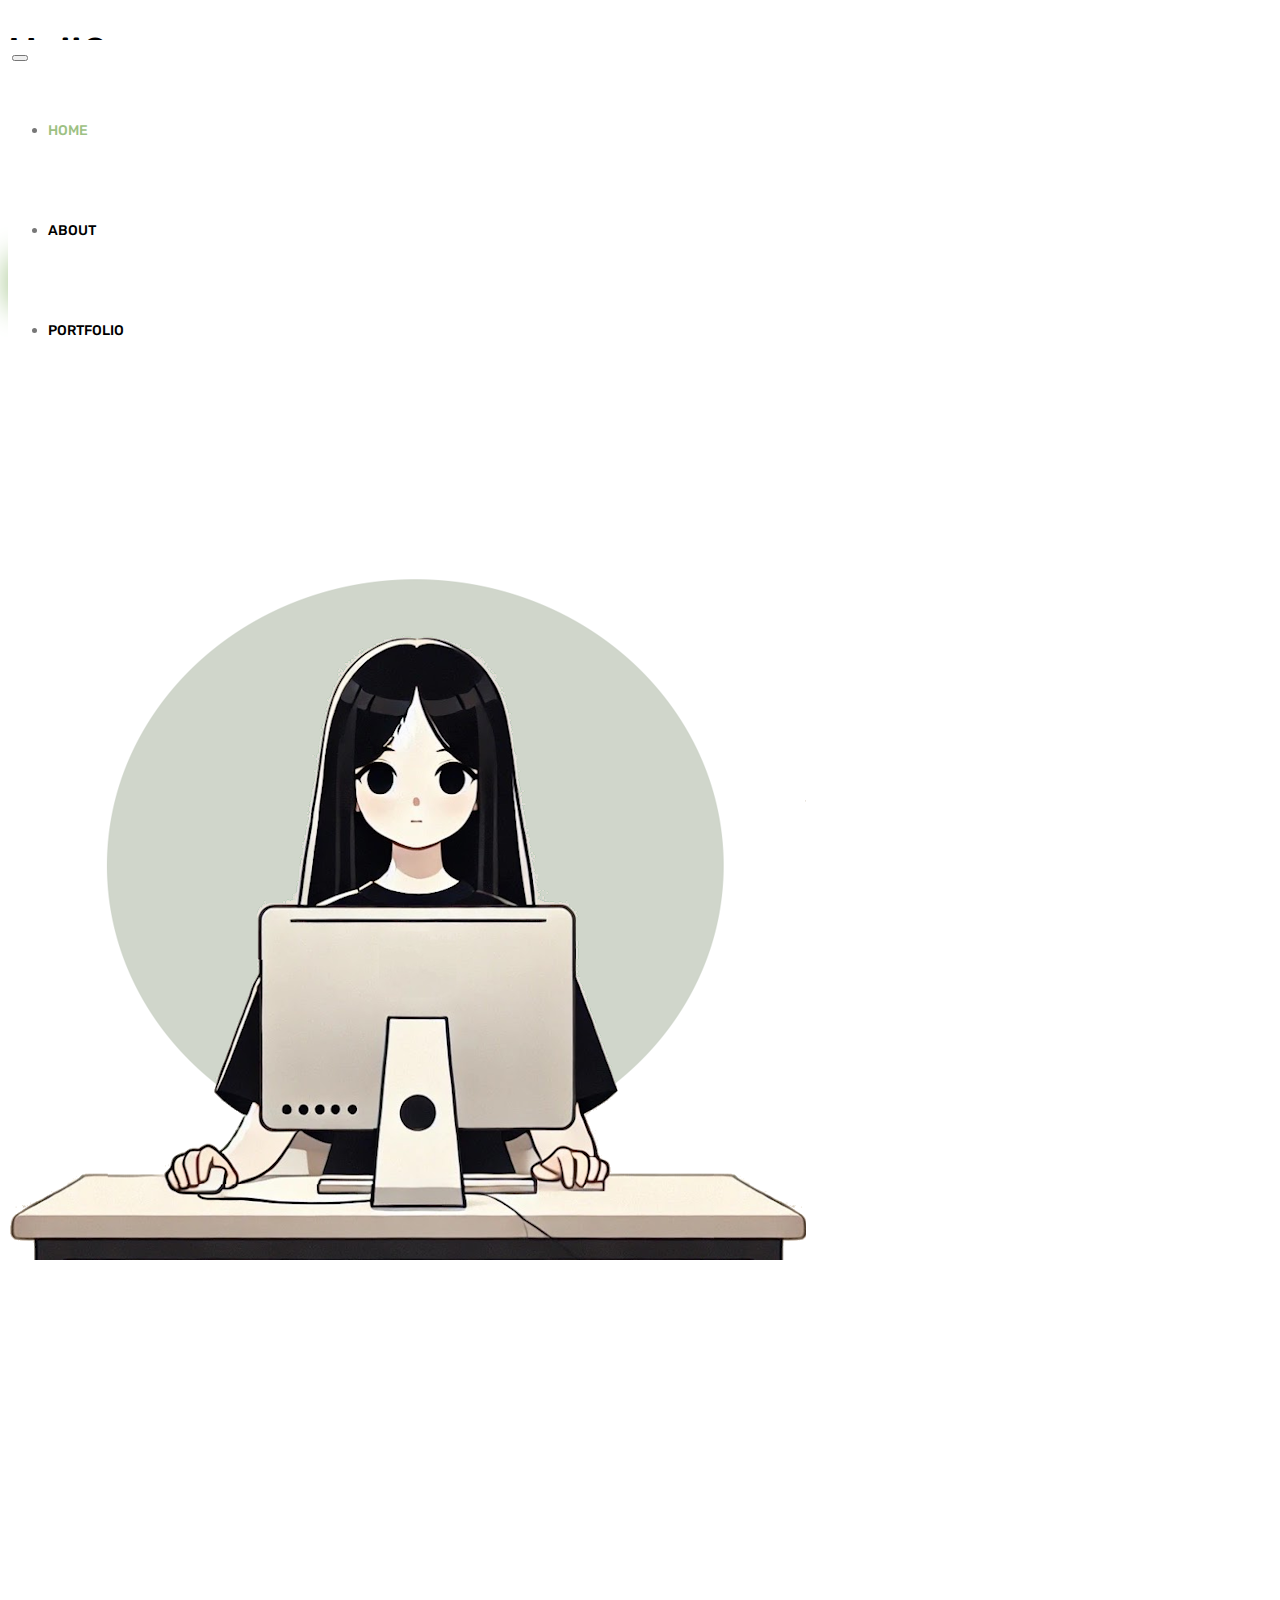
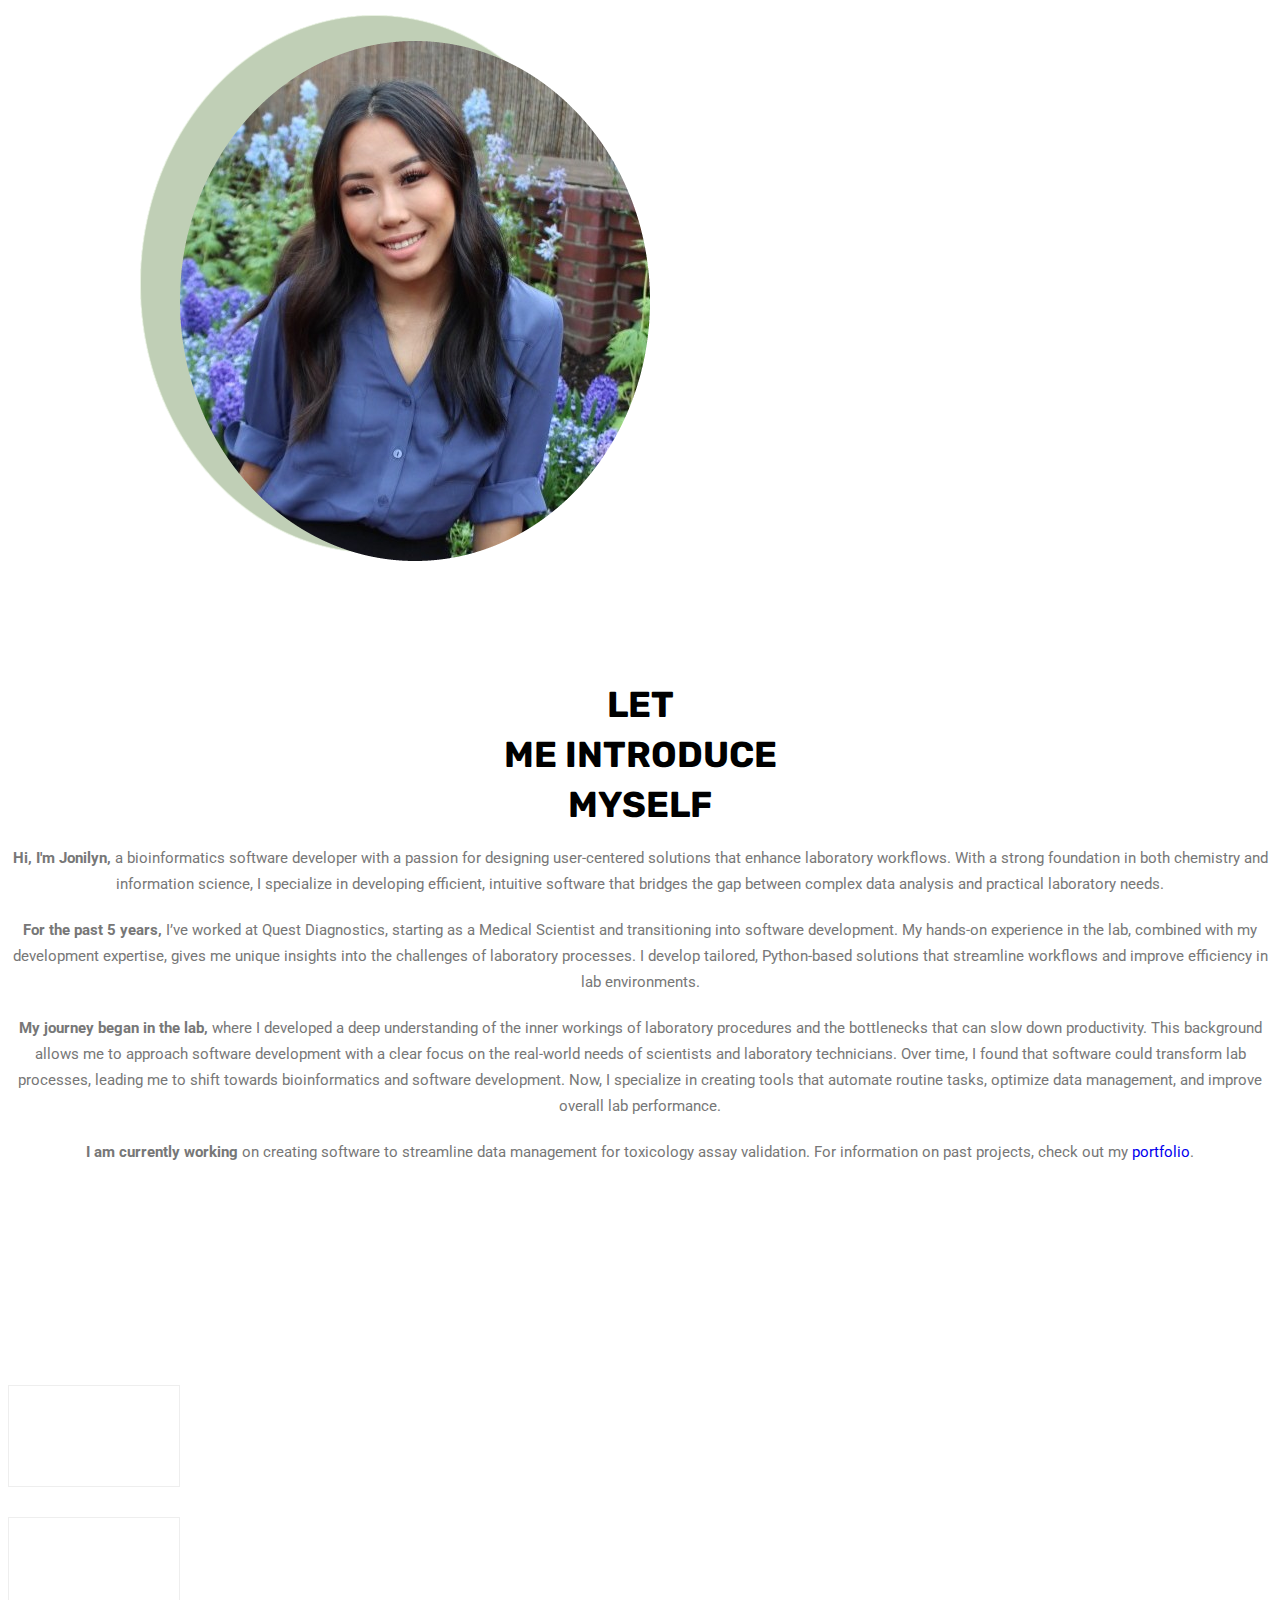
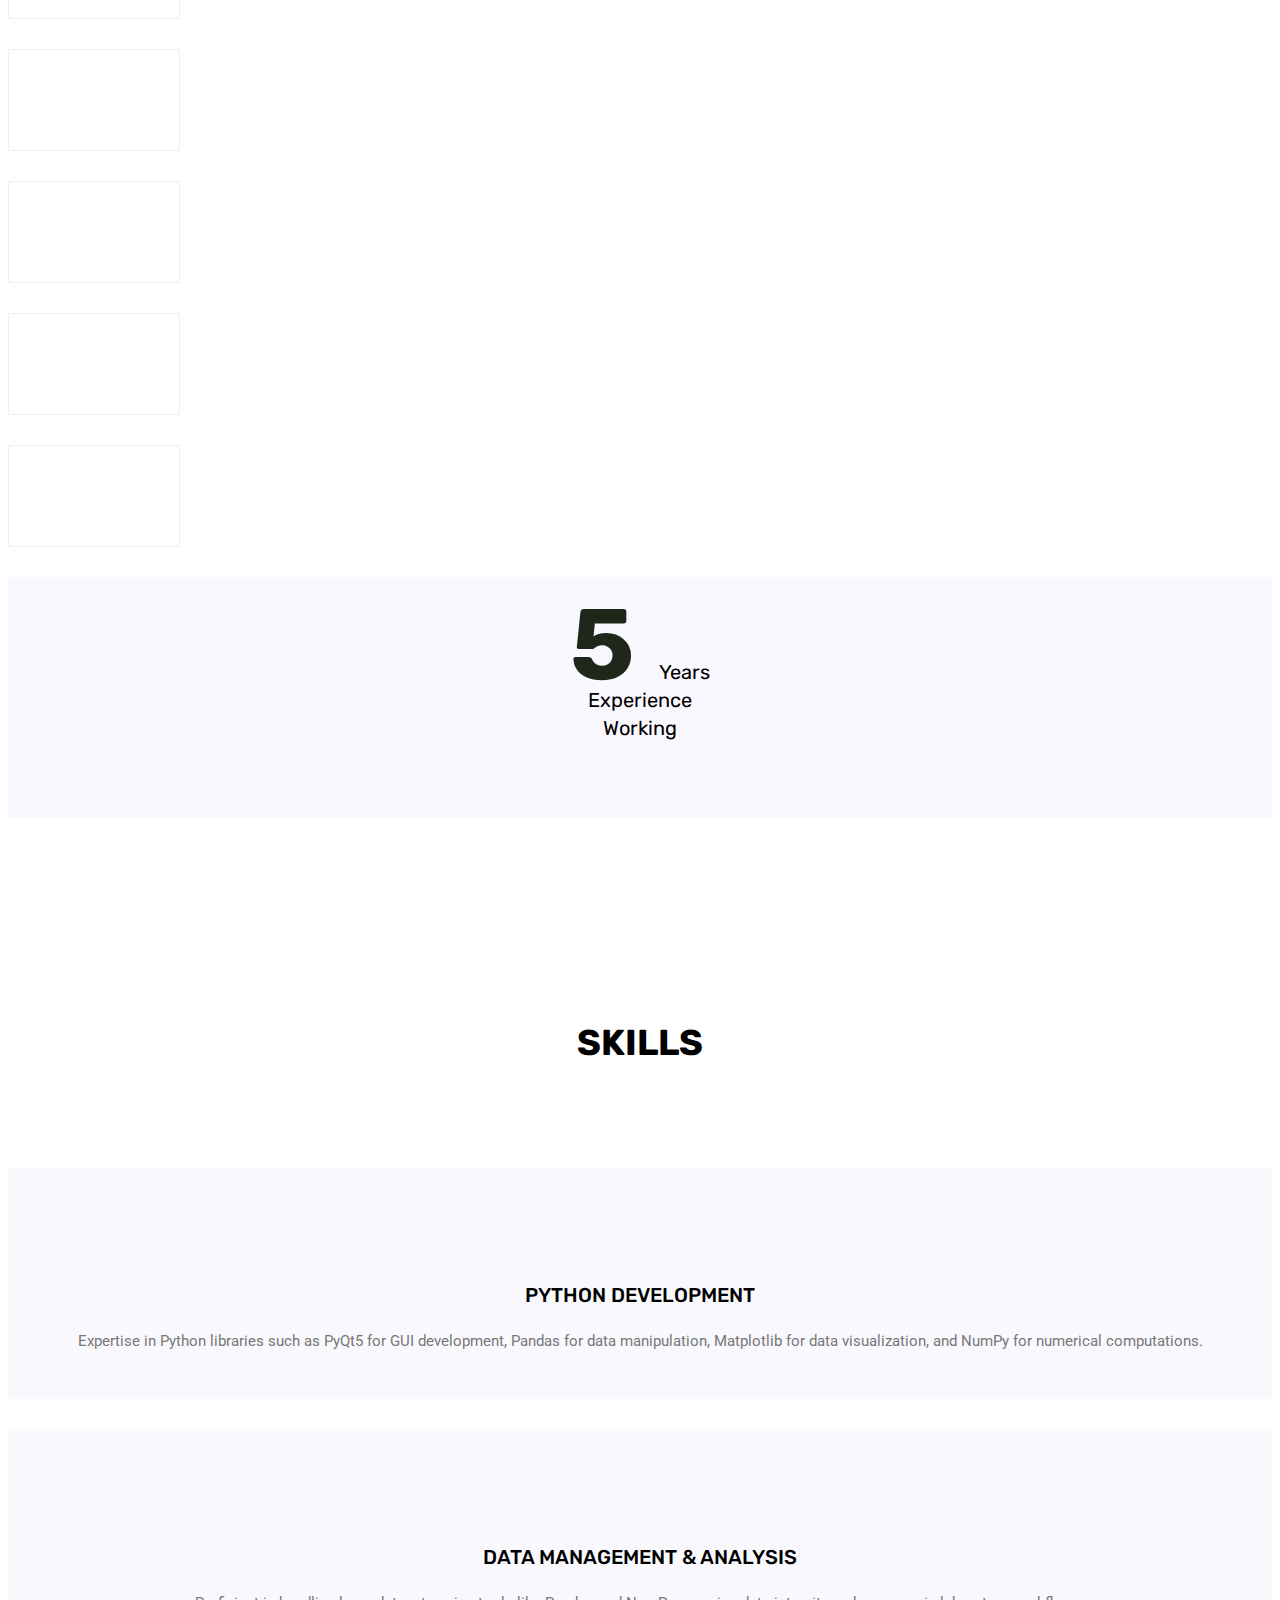
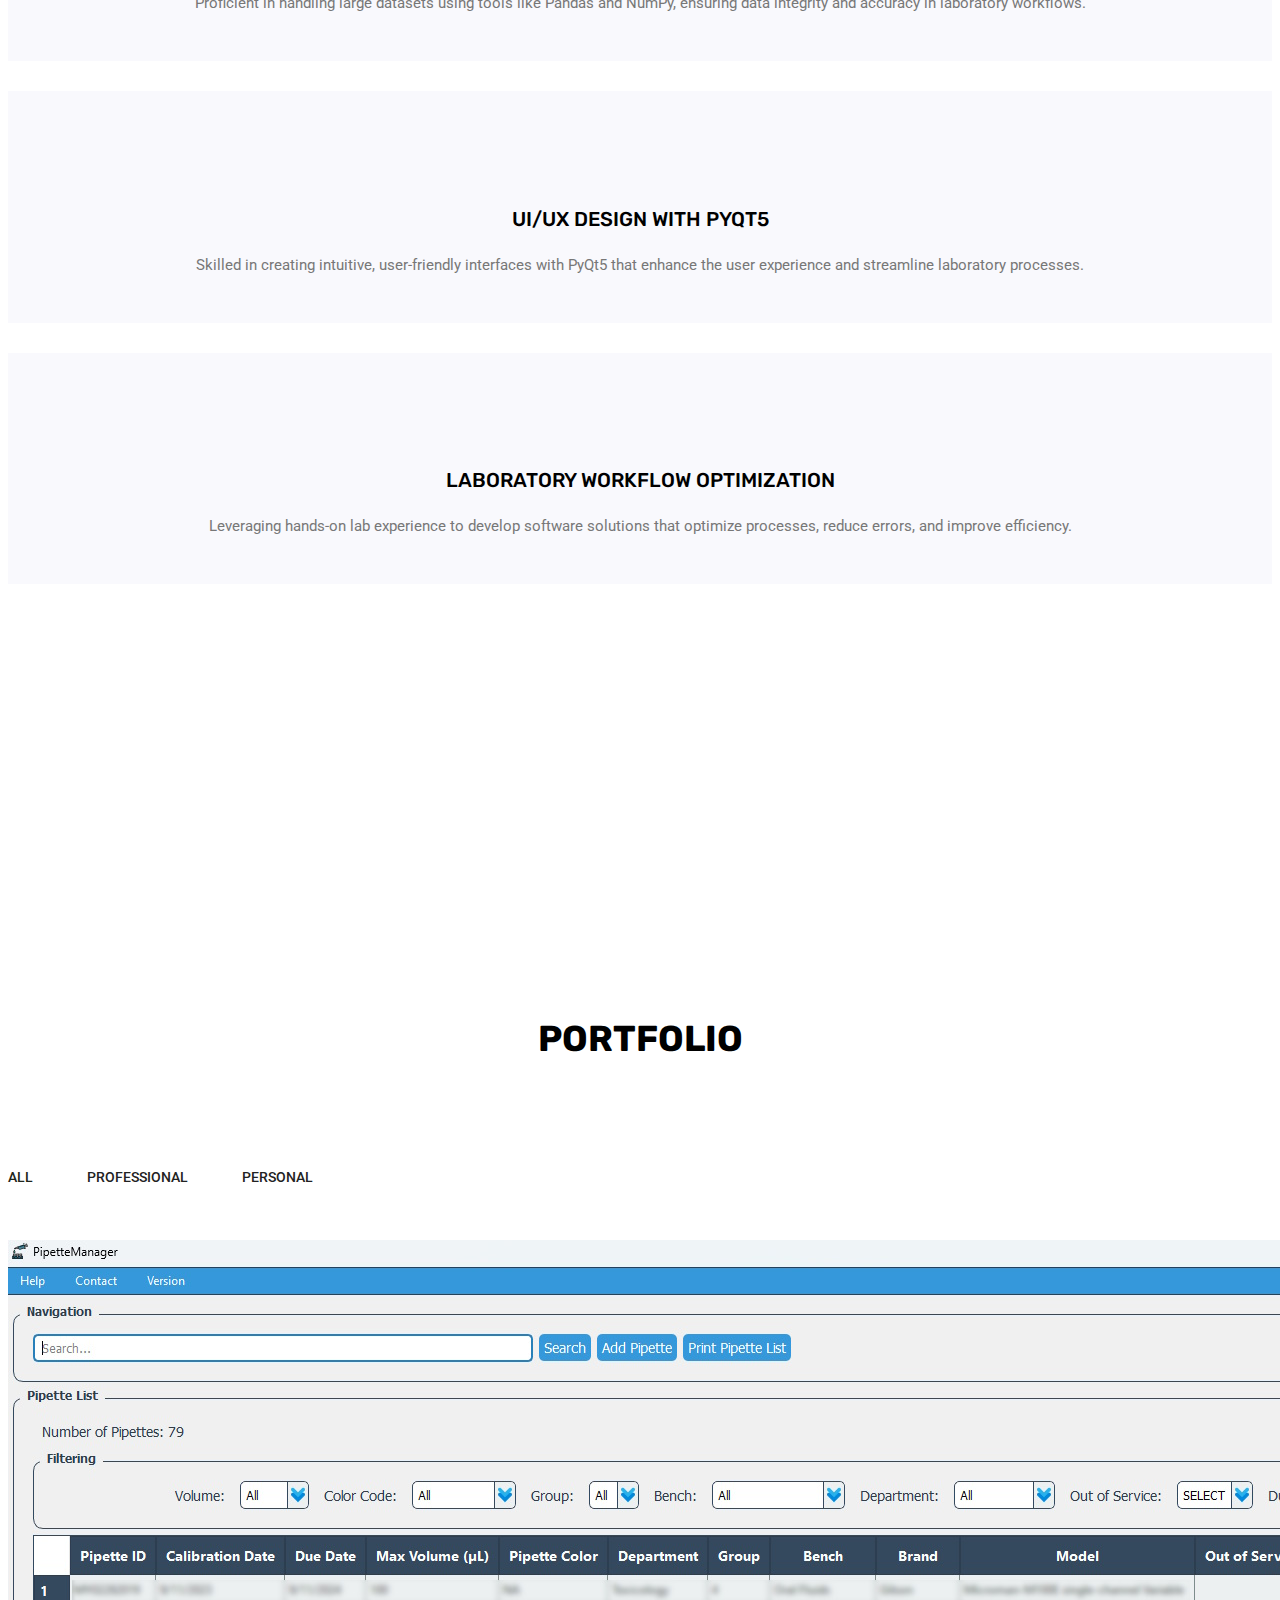
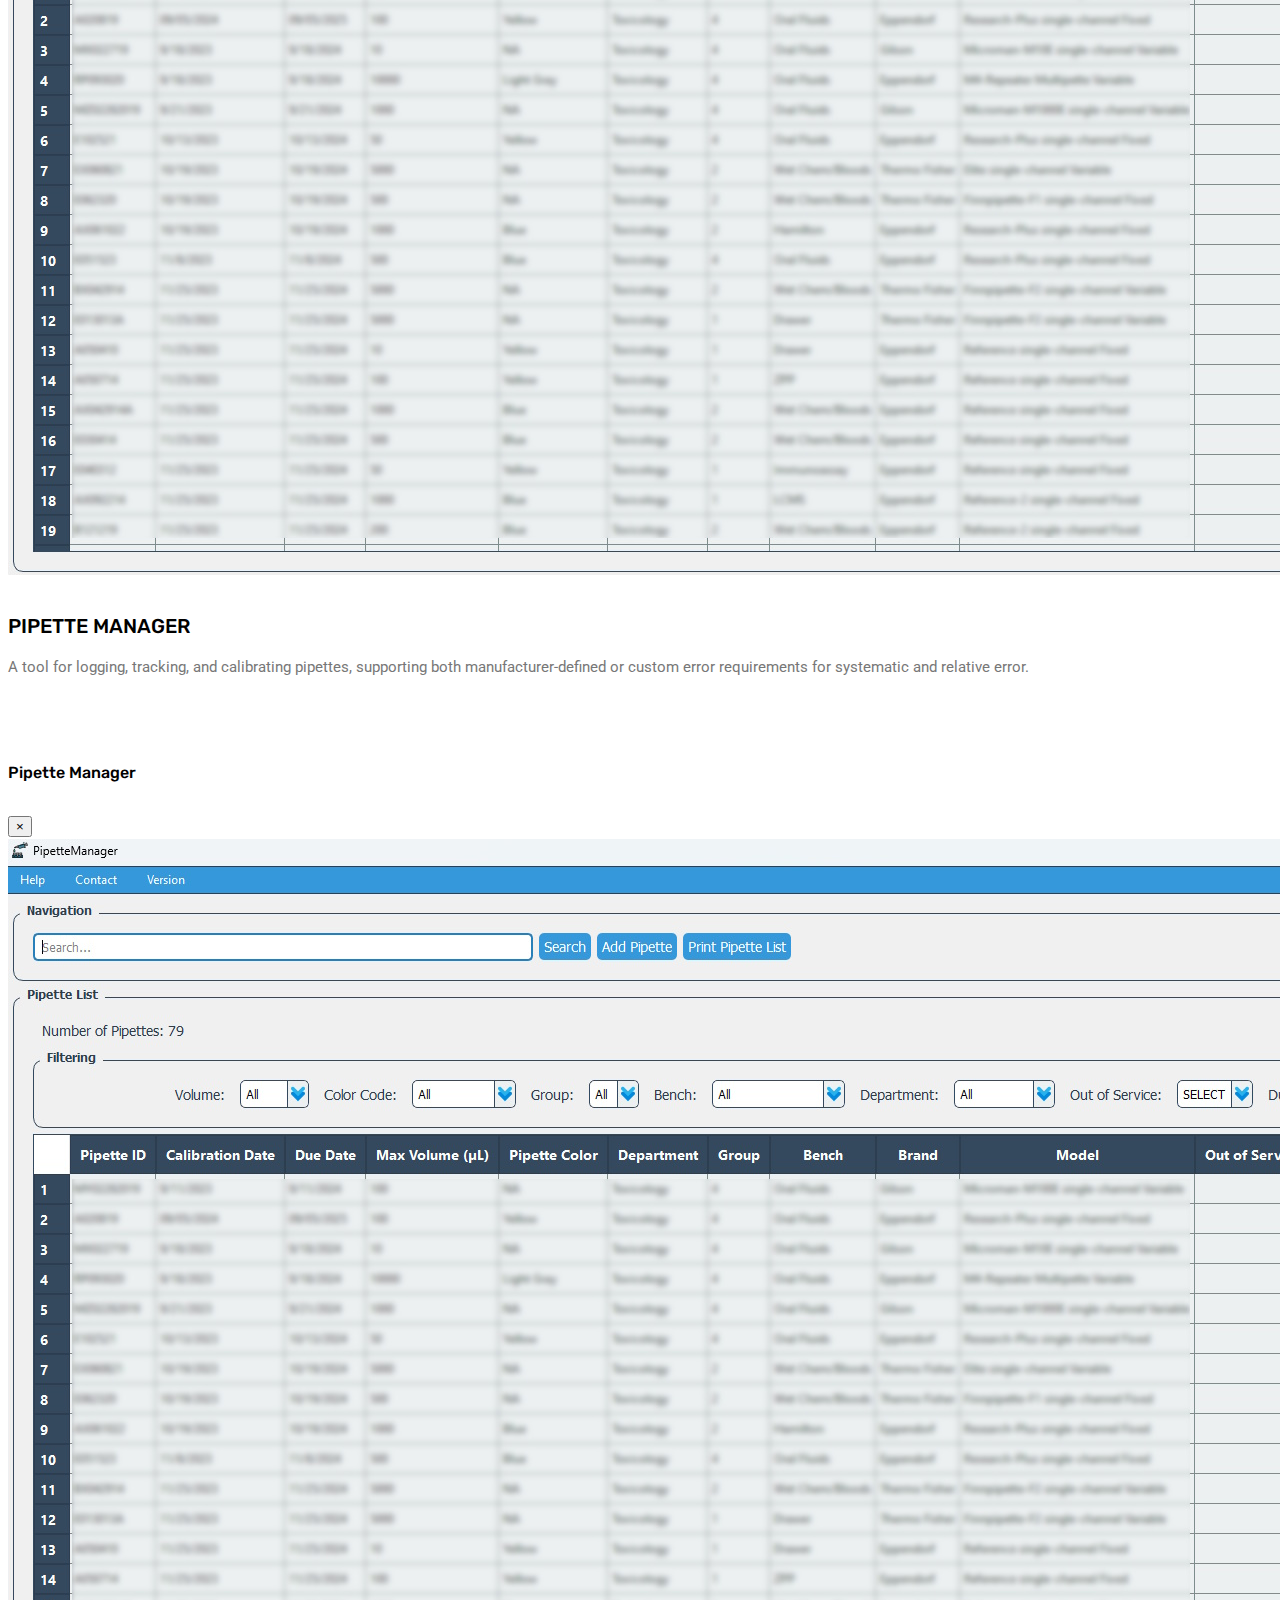
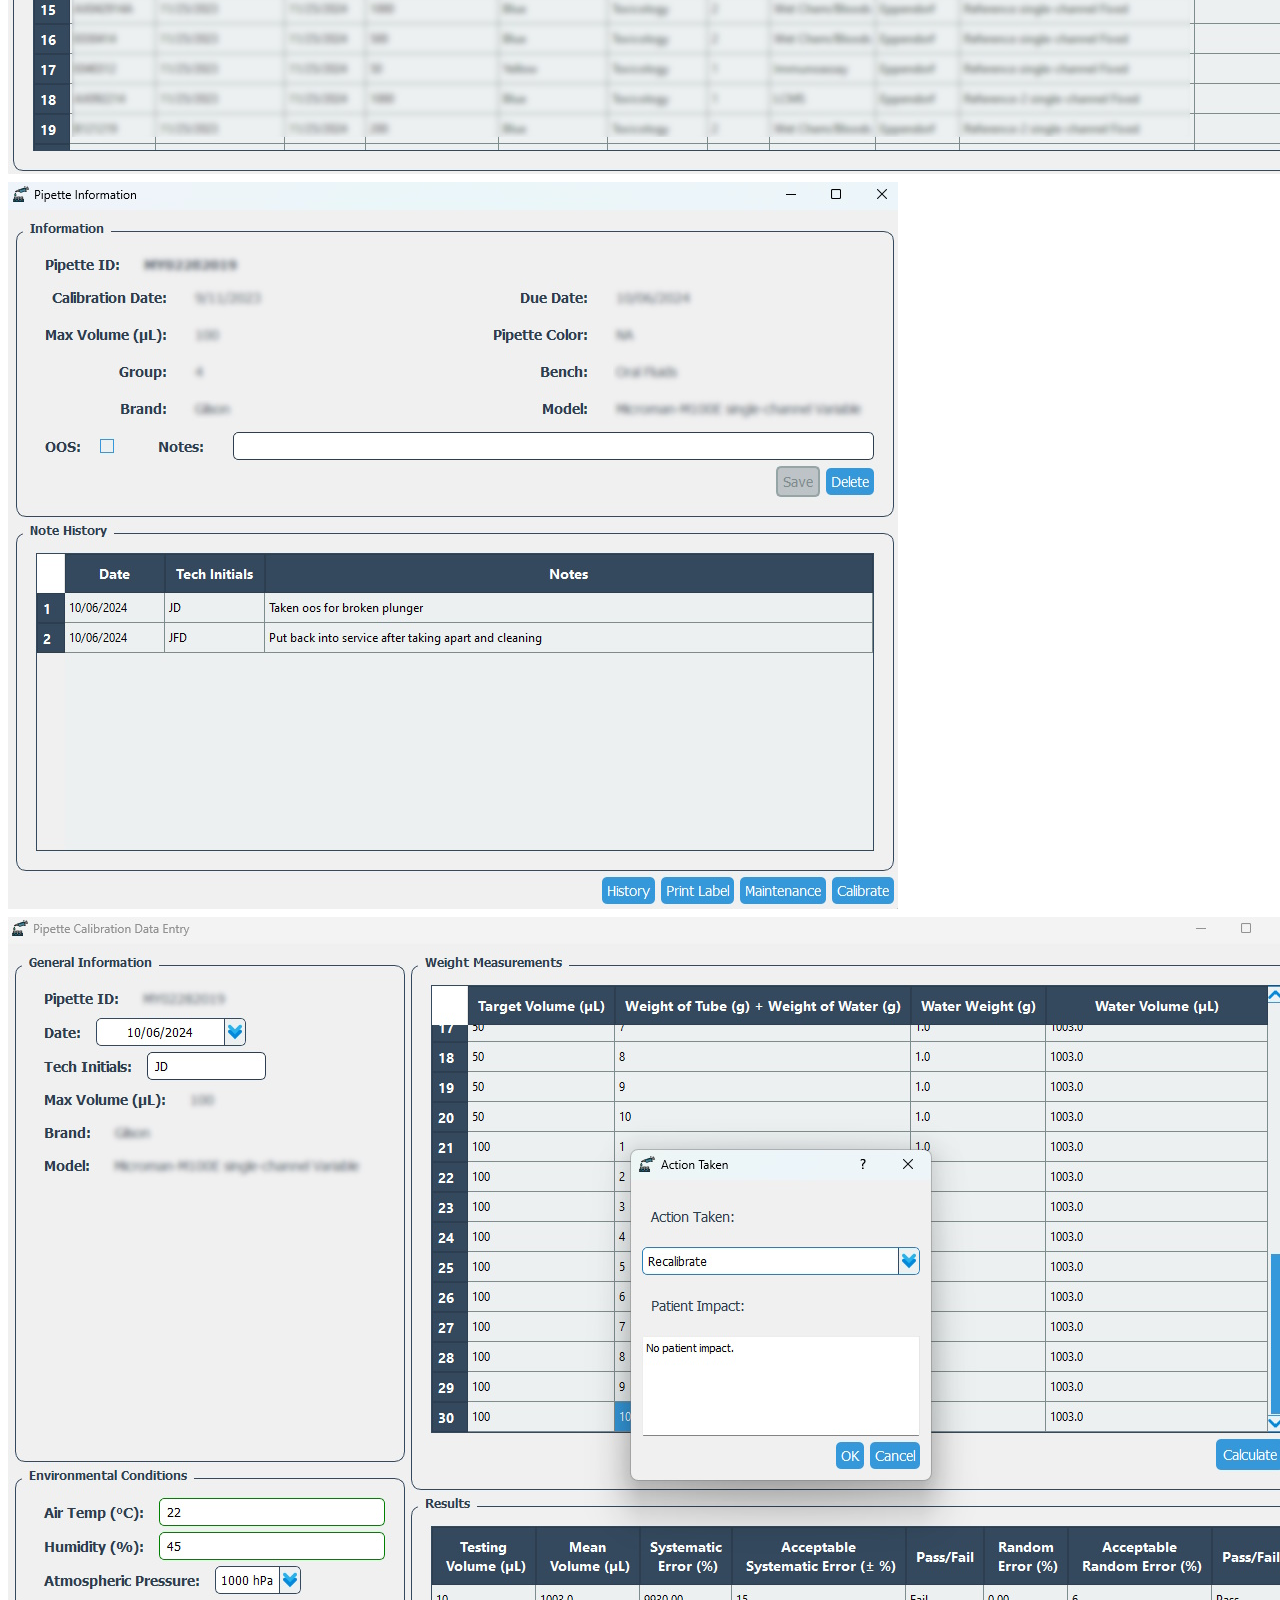
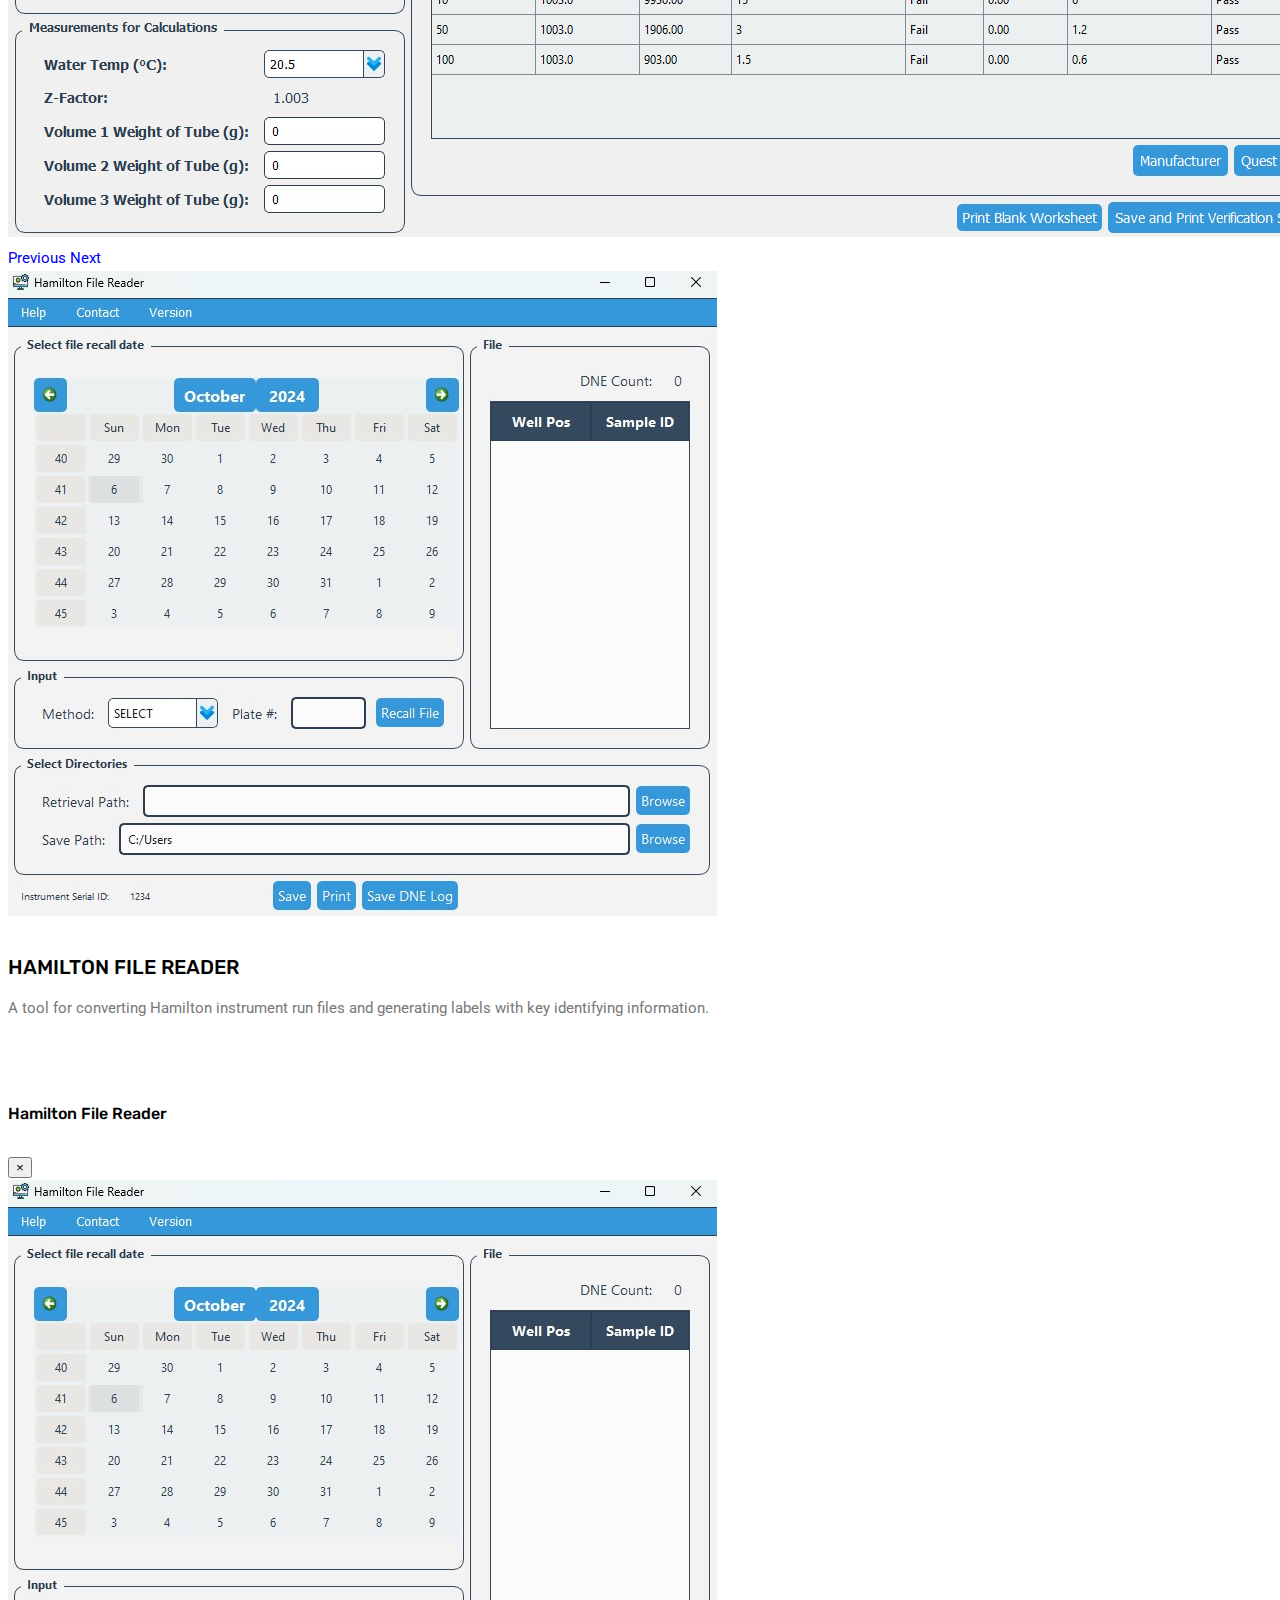
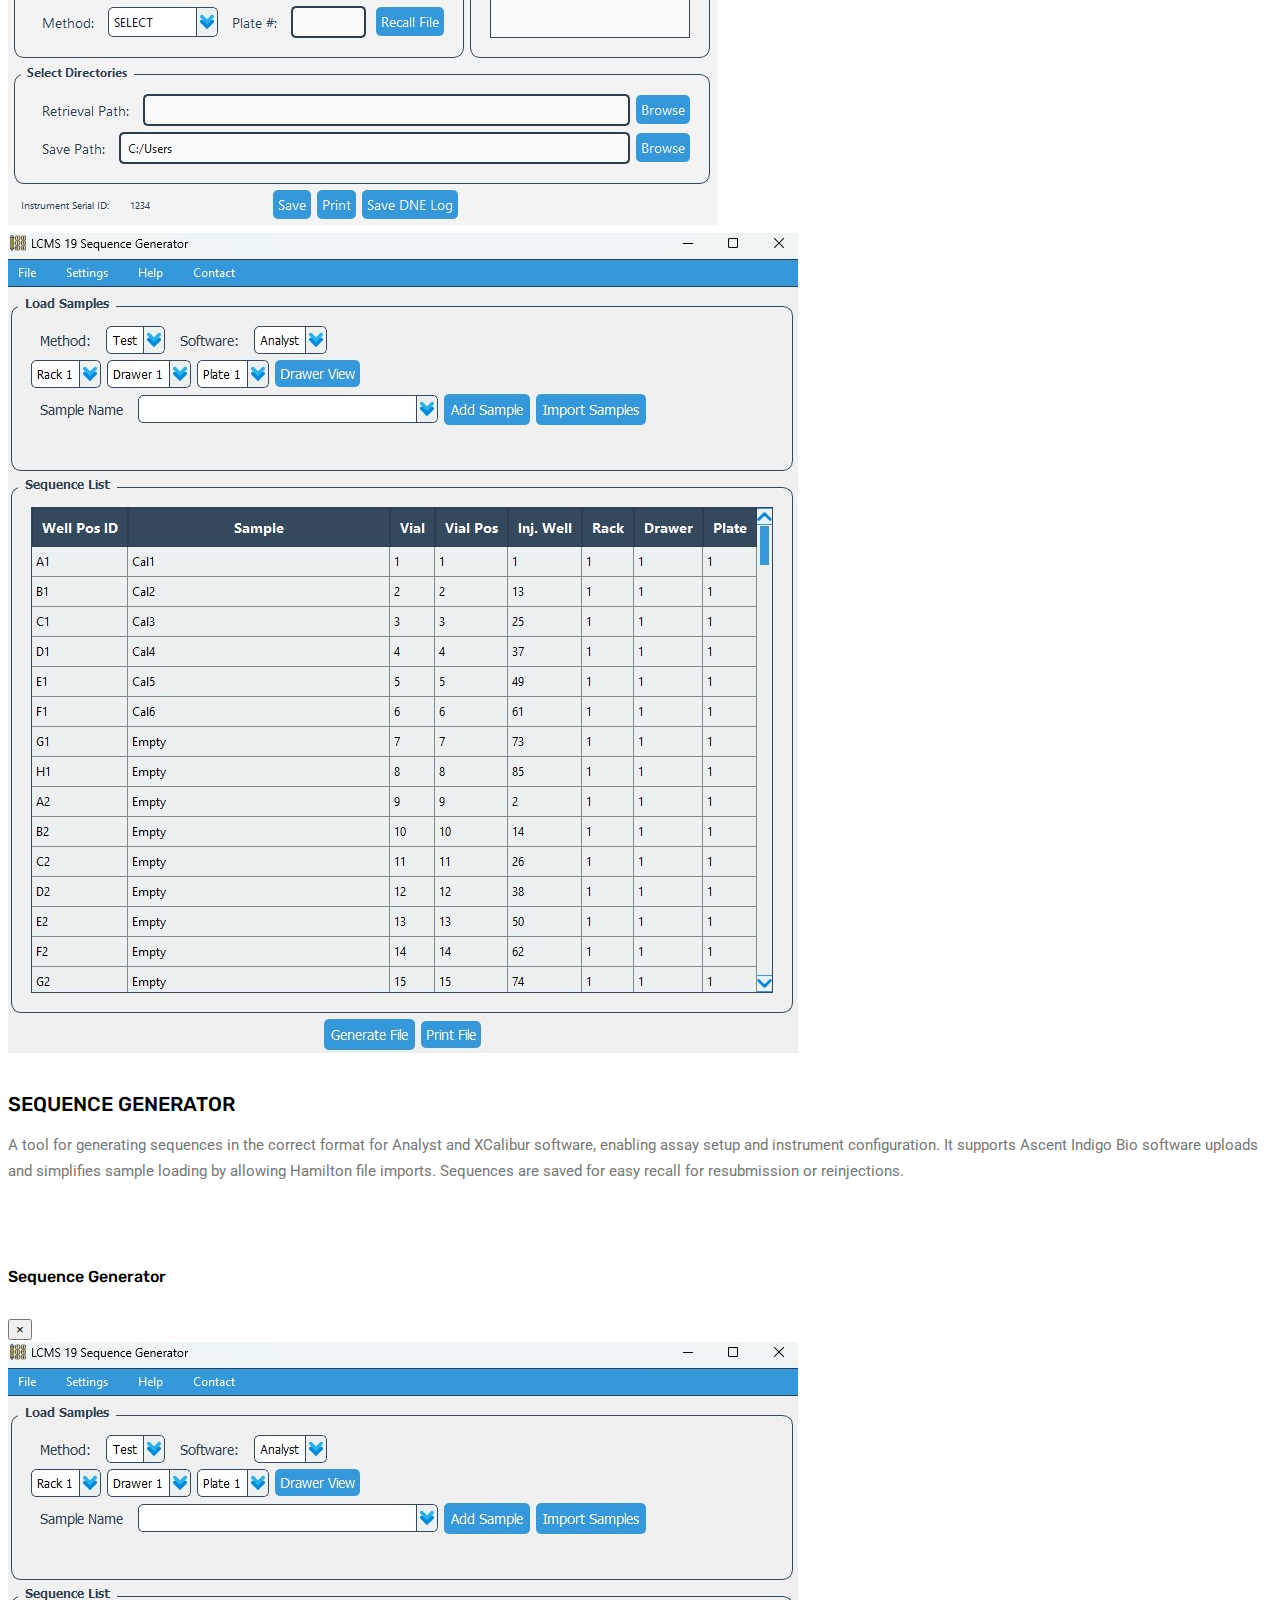
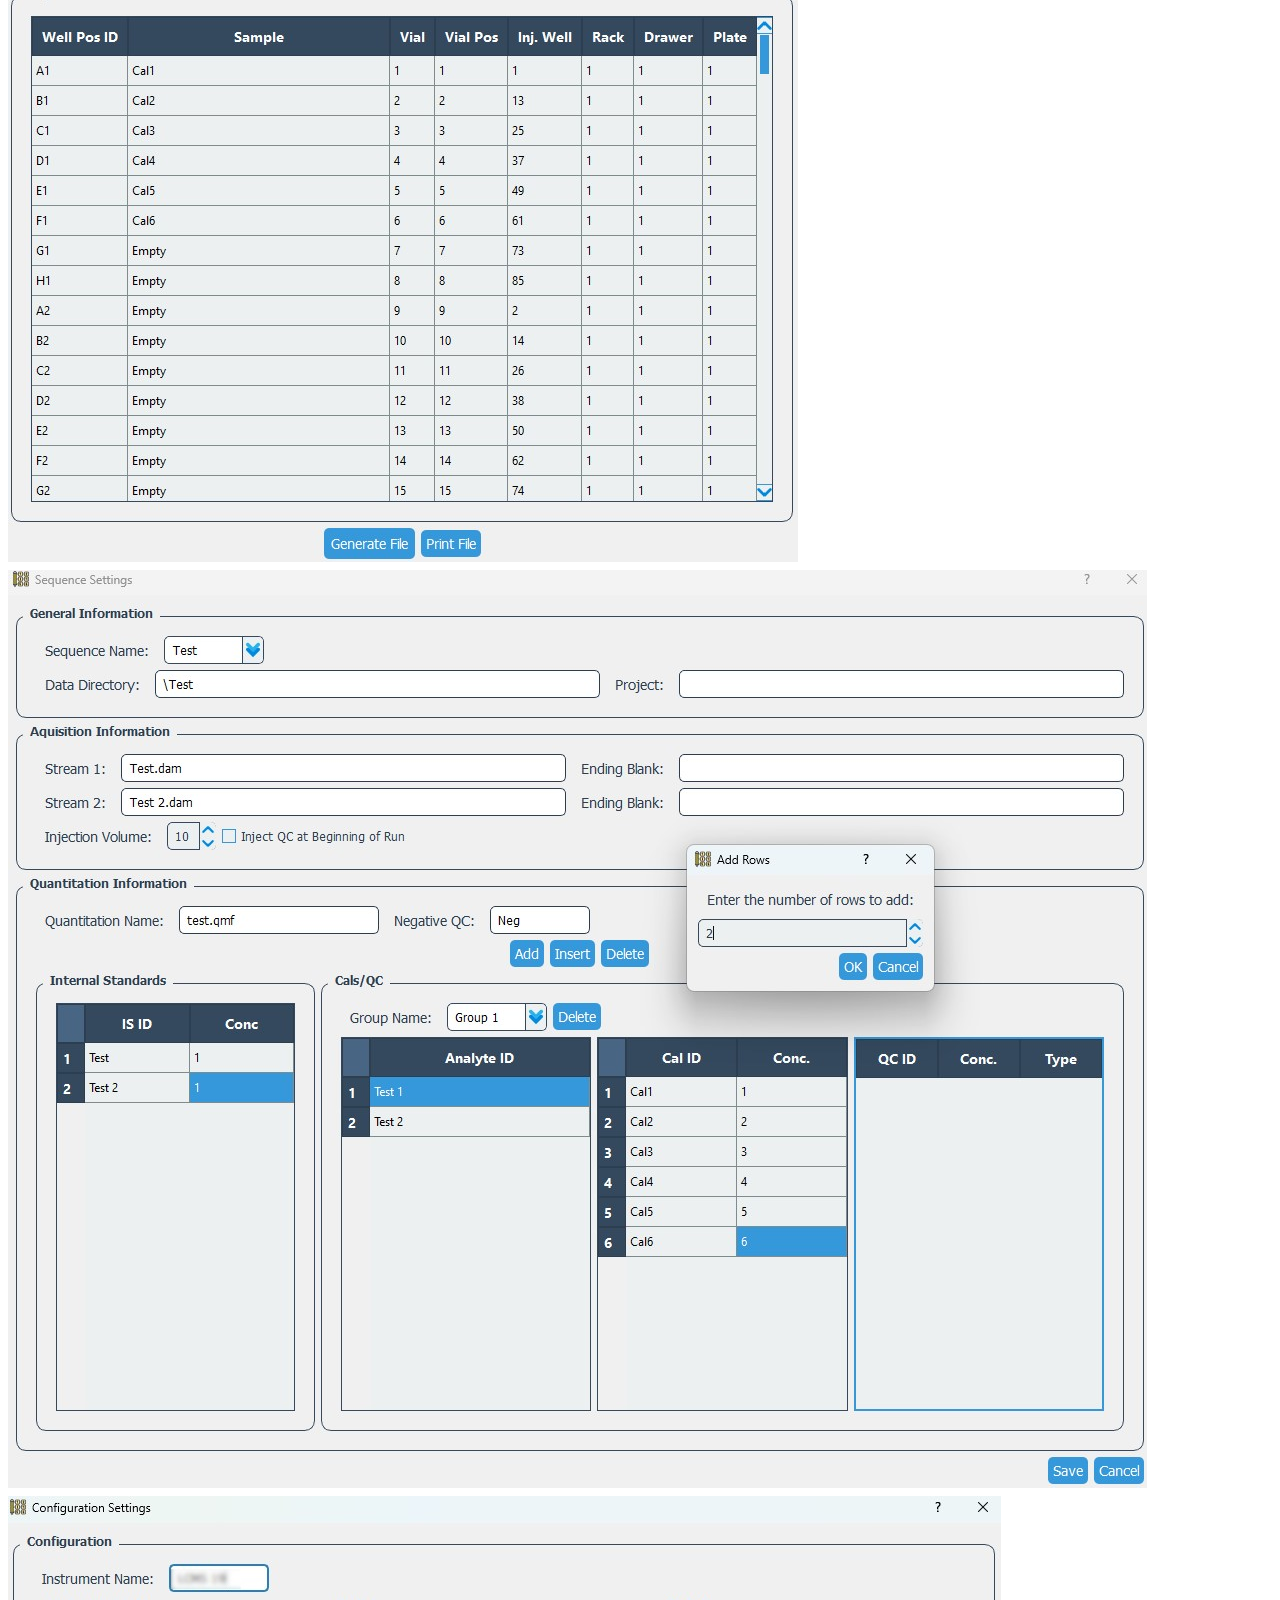
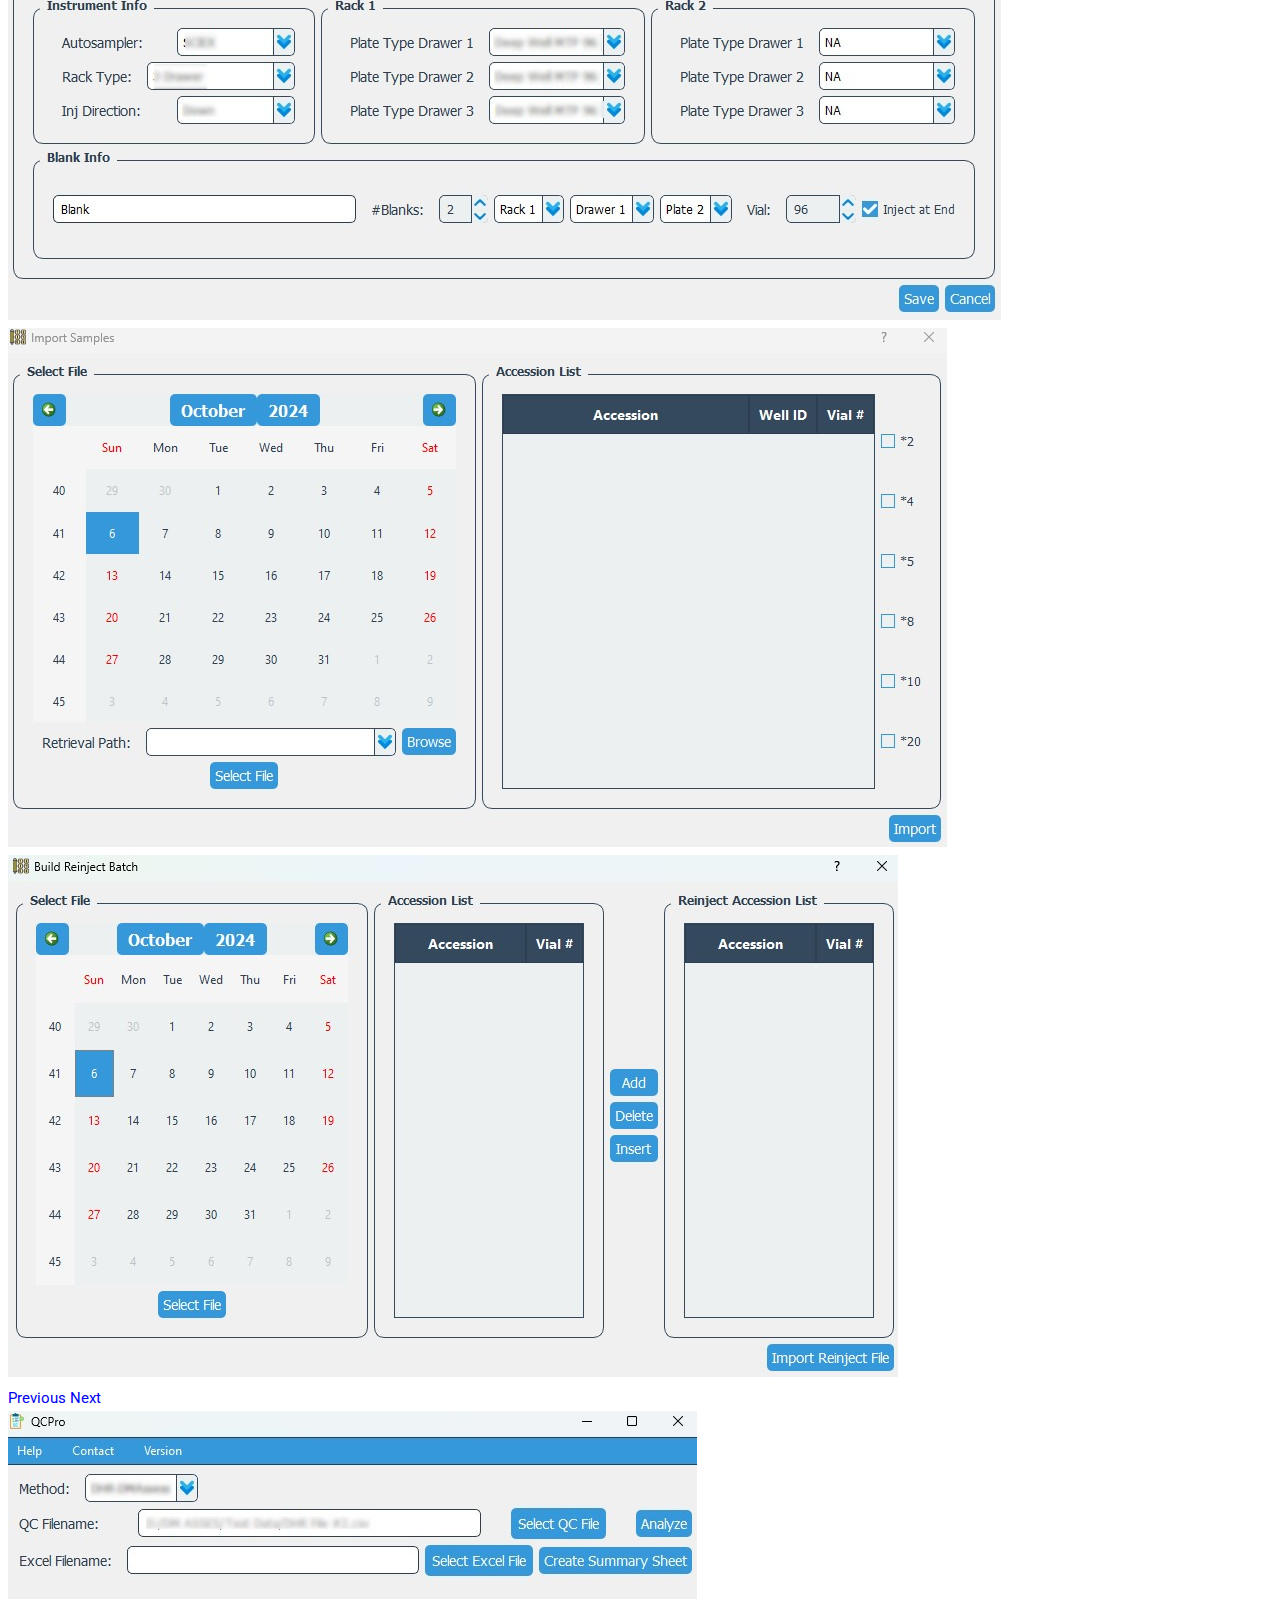
==== commit 19732b8e: "Remove contact page from all files. Portfolio section update to include carousel for individual proj" ====
--- a/index.html
+++ b/index.html
@@ -239,186 +239,231 @@
 	<!--================ End Features Area =================-->
 
 	<!--================Start Portfolio Area =================-->
-	<section class="portfolio_area" id="portfolio">
-		<div class="container">
-			<div class="row">
-				<div class="col-lg-12">
-					<div class="main_title text-left">
-						<h2>quality work <br>
-							Recently done project </h2>
-					</div>
-				</div>
-			</div>
-			<div class="filters portfolio-filter">
-				<ul>
-					<li class="active" data-filter="*">all</li>
-					<li data-filter=".popular">popular</li>
-					<li data-filter=".latest"> latest</li>
-					<li data-filter=".following">following</li>
-					<li data-filter=".upcoming">upcoming</li>
-				</ul>
-			</div>
-	
-			<div class="filters-content">
+	<section class="portfolio_area section_gap_top" id="portfolio">
+        <div class="container">
+            <div class="row">
+                <div class="col-lg-12">
+                    <div class="main_title text-left">
+                        <h2>Portfolio</h2>
+                    </div>
+                </div>
+            </div>
+            <div class="filters portfolio-filter">
+                <ul>
+                    <li class="active" data-filter="*">all</li>
+                    <li data-filter=".professional">professional</li>
+                    <li data-filter=".personal">personal</li>
+                </ul>
+            </div>
+    
+            <div class="filters-content">
 				<div class="row portfolio-grid justify-content-center">
-					<div class="col-lg-4 col-md-6 all latest">
+					<div class="col-lg-4 col-md-6 all professional">
 						<div class="portfolio_box">
 							<div class="single_portfolio">
-								<img class="img-fluid w-100" src="img/portfolio/p1.jpg" alt="">
+								<img class="img-fluid w-100" src="img/portfolio/p1-1.jpg" alt="">
 								<div class="overlay"></div>
-								<a href="img/portfolio/p1.jpg" class="img-gal">
+								<a href="#portfolioModal1" class="img-gal" data-toggle="modal">
 									<div class="icon">
 										<span class="lnr lnr-cross"></span>
 									</div>
 								</a>
 							</div>
 							<div class="short_info">
-								<h4><a href="portfolio-details.html">minimal design</a></h4>
-								<p>Animated, portfolio</p>
-							</div>
-						</div>
-					</div>
-					<div class="col-lg-4 col-md-6 all popular">
+								<h4><a href="#portfolioModal1" data-toggle="modal">Pipette Manager</a></h4>
+								<p>A tool for logging, tracking, and calibrating pipettes, supporting both manufacturer-defined or custom error requirements for systematic and relative error.</p>
+							</div>
+						</div>
+					</div>
+					<!-- Modal for Pipette Manager -->
+					<div class="modal fade" id="portfolioModal1" tabindex="-1" role="dialog" aria-labelledby="portfolioModalLabel" aria-hidden="true">
+						<div class="modal-dialog modal-lg" role="document">
+							<div class="modal-content">
+								<div class="modal-header">
+									<h5 class="modal-title" id="portfolioModalLabel">Pipette Manager</h5>
+									<button type="button" class="close" data-dismiss="modal" aria-label="Close">
+										<span aria-hidden="true">&times;</span>
+									</button>
+								</div>
+								<div class="modal-body">
+									<div id="carouselExampleIndicators" class="carousel slide" data-ride="carousel">
+										<div class="carousel-inner">
+											<div class="carousel-item active">
+												<img class="d-block w-100" src="img/portfolio/p1-1.jpg" alt="First slide">
+											</div>
+											<div class="carousel-item">
+												<img class="d-block w-100" src="img/portfolio/p1-2.jpg" alt="Second slide">
+											</div>
+											<div class="carousel-item">
+												<img class="d-block w-100" src="img/portfolio/p1-3.jpg" alt="Third slide">
+											</div>
+										</div>
+										<a class="carousel-control-prev" href="#carouselExampleIndicators" role="button" data-slide="prev">
+											<span class="carousel-control-prev-icon" aria-hidden="true" style="filter: invert(1);"></span>
+											<span class="sr-only">Previous</span>
+										</a>
+										<a class="carousel-control-next" href="#carouselExampleIndicators" role="button" data-slide="next">
+											<span class="carousel-control-next-icon" aria-hidden="true" style="filter: invert(1);"></span>
+											<span class="sr-only">Next</span>
+										</a>
+									</div>
+								</div>
+							</div>
+						</div>
+					</div>
+					<div class="col-lg-4 col-md-6 all professional">
 						<div class="portfolio_box">
 							<div class="single_portfolio">
 								<img class="img-fluid w-100" src="img/portfolio/p2.jpg" alt="">
 								<div class="overlay"></div>
-								<a href="img/portfolio/p2.jpg" class="img-gal">
+								<a href="#portfolioModal2" class="img-gal" data-toggle="modal">
 									<div class="icon">
 										<span class="lnr lnr-cross"></span>
 									</div>
 								</a>
 							</div>
 							<div class="short_info">
-								<h4><a href="portfolio-details.html">Paint wall</a></h4>
-								<p>Animated, portfolio</p>
-							</div>
-						</div>
-					</div>
-					<div class="col-lg-4 col-md-6 all latest">
+								<h4><a href="#portfolioModal2" data-toggle="modal">Hamilton File Reader</a></h4>
+								<p>A tool for converting Hamilton instrument run files and generating labels with key identifying information.</p>
+							</div>
+						</div>
+					</div>
+					<!-- Modal for Hamilton File Reader -->
+					<div class="modal fade" id="portfolioModal2" tabindex="-1" role="dialog" aria-labelledby="portfolioModalLabel" aria-hidden="true">
+						<div class="modal-dialog modal-lg" role="document">
+							<div class="modal-content">
+								<div class="modal-header">
+									<h5 class="modal-title" id="portfolioModalLabel">Hamilton File Reader</h5>
+									<button type="button" class="close" data-dismiss="modal" aria-label="Close">
+										<span aria-hidden="true">&times;</span>
+									</button>
+								</div>
+								<div class="modal-body">
+									<div id="carouselExampleIndicators2" class="carousel slide" data-ride="carousel">
+										<div class="carousel-inner">
+											<div class="carousel-item active">
+												<img class="d-block w-100" src="img/portfolio/p2.jpg" alt="First slide">
+											</div>
+										</div>
+									</div>
+								</div>
+							</div>
+						</div>
+					</div>
+					<div class="col-lg-4 col-md-6 all professional">
 						<div class="portfolio_box">
 							<div class="single_portfolio">
-								<img class="img-fluid w-100" src="img/portfolio/p3.jpg" alt="">
+								<img class="img-fluid w-100" src="img/portfolio/p3-1.jpg" alt="">
 								<div class="overlay"></div>
-								<a href="img/portfolio/p3.jpg" class="img-gal">
+								<a href="#portfolioModal3" class="img-gal" data-toggle="modal">
 									<div class="icon">
 										<span class="lnr lnr-cross"></span>
 									</div>
 								</a>
 							</div>
 							<div class="short_info">
-								<h4><a href="portfolio-details.html">female light</a></h4>
-								<p>Animated, portfolio</p>
-							</div>
-						</div>
-					</div>
-					<div class="col-lg-4 col-md-6 all popular">
+								<h4><a href="#portfolioModal3" data-toggle="modal">Sequence Generator</a></h4>
+								<p>A tool for generating sequences in the correct format for Analyst and XCalibur software, enabling assay setup and instrument configuration. It supports Ascent Indigo Bio software uploads and simplifies sample loading by allowing Hamilton file imports. Sequences are saved for easy recall for resubmission or reinjections.</p>
+							</div>
+						</div>
+					</div>
+					<!-- Modal for Sequence Generator -->
+					<div class="modal fade" id="portfolioModal3" tabindex="-1" role="dialog" aria-labelledby="portfolioModalLabel" aria-hidden="true">
+						<div class="modal-dialog modal-lg" role="document">
+							<div class="modal-content">
+								<div class="modal-header">
+									<h5 class="modal-title" id="portfolioModalLabel">Sequence Generator</h5>
+									<button type="button" class="close" data-dismiss="modal" aria-label="Close">
+										<span aria-hidden="true">&times;</span>
+									</button>
+								</div>
+								<div class="modal-body">
+									<div id="carouselExampleIndicators3" class="carousel slide" data-ride="carousel">
+										<div class="carousel-inner">
+											<div class="carousel-item active">
+												<img class="d-block w-100" src="img/portfolio/p3-1.jpg" alt="First slide">
+											</div>
+											<div class="carousel-item">
+												<img class="d-block w-100" src="img/portfolio/p3-2.jpg" alt="Second slide">
+											</div>
+											<div class="carousel-item">
+												<img class="d-block w-100" src="img/portfolio/p3-3.jpg" alt="Third slide">
+											</div>
+											<div class="carousel-item">
+												<img class="d-block w-100" src="img/portfolio/p3-4.jpg" alt="Fourth slide">
+											</div>
+											<div class="carousel-item">
+												<img class="d-block w-100" src="img/portfolio/p3-5.jpg" alt="Fifth slide">
+											</div>
+										</div>
+										<a class="carousel-control-prev" href="#carouselExampleIndicators3" role="button" data-slide="prev">
+											<span class="carousel-control-prev-icon" aria-hidden="true" style="filter: invert(1);"></span>
+											<span class="sr-only">Previous</span>
+										</a>
+										<a class="carousel-control-next" href="#carouselExampleIndicators3" role="button" data-slide="next">
+											<span class="carousel-control-next-icon" aria-hidden="true" style="filter: invert(1);"></span>
+											<span class="sr-only">Next</span>
+										</a>
+									</div>
+								</div>
+							</div>
+						</div>
+					</div>
+					<div class="col-lg-4 col-md-6 all professional">
 						<div class="portfolio_box">
 							<div class="single_portfolio">
-								<img class="img-fluid w-100" src="img/portfolio/p4.jpg" alt="">
+								<img class="img-fluid w-100" src="img/portfolio/p4-1.jpg" alt="">
 								<div class="overlay"></div>
-								<a href="img/portfolio/p4.jpg" class="img-gal">
+								<a href="#portfolioModal4" class="img-gal" data-toggle="modal">
 									<div class="icon">
 										<span class="lnr lnr-cross"></span>
 									</div>
 								</a>
 							</div>
 							<div class="short_info">
-								<h4><a href="portfolio-details.html">fourth air</a></h4>
-								<p>Animated, portfolio</p>
-							</div>
-						</div>
-					</div>
-					<div class="col-lg-4 col-md-6 all following">
-						<div class="portfolio_box">
-							<div class="single_portfolio">
-								<img class="img-fluid w-100" src="img/portfolio/p6.jpg" alt="">
-								<div class="overlay"></div>
-								<a href="img/portfolio/p5.jpg" class="img-gal">
-									<div class="icon">
-										<span class="lnr lnr-cross"></span>
-									</div>
-								</a>
-							</div>
-							<div class="short_info">
-								<h4><a href="portfolio-details.html">together sign</a></h4>
-								<p>Animated, portfolio</p>
-							</div>
-						</div>
-					</div>
-					<div class="col-lg-4 col-md-6 all upcoming">
-						<div class="portfolio_box">
-							<div class="single_portfolio">
-								<img class="img-fluid w-100" src="img/portfolio/p5.jpg" alt="">
-								<div class="overlay"></div>
-								<a href="img/portfolio/p6.jpg" class="img-gal">
-									<div class="icon">
-										<span class="lnr lnr-cross"></span>
-									</div>
-								</a>
-							</div>
-							<div class="short_info">
-								<h4><a href="portfolio-details.html">multiply fowl</a></h4>
-								<p>Animated, portfolio</p>
-							</div>
-						</div>
-					</div>
-					<div class="col-lg-4 col-md-6 all upcoming following">
-						<div class="portfolio_box">
-							<div class="single_portfolio">
-								<img class="img-fluid w-100" src="img/portfolio/p7.jpg" alt="">
-								<div class="overlay"></div>
-								<a href="img/portfolio/p7.jpg" class="img-gal">
-									<div class="icon">
-										<span class="lnr lnr-cross"></span>
-									</div>
-								</a>
-							</div>
-							<div class="short_info">
-								<h4><a href="portfolio-details.html">green heaven</a></h4>
-								<p>Animated, portfolio</p>
-							</div>
-						</div>
-					</div>
-					<div class="col-lg-4 col-md-6 all following">
-						<div class="portfolio_box">
-							<div class="single_portfolio">
-								<img class="img-fluid w-100" src="img/portfolio/p8.jpg" alt="">
-								<div class="overlay"></div>
-								<a href="img/portfolio/p8.jpg" class="img-gal">
-									<div class="icon">
-										<span class="lnr lnr-cross"></span>
-									</div>
-								</a>
-							</div>
-							<div class="short_info">
-								<h4>fly male</h4>
-								<p>Animated, portfolio</p>
-							</div>
-						</div>
-					</div>
-					<div class="col-lg-4 col-md-6 all upcoming">
-						<div class="portfolio_box">
-							<div class="single_portfolio">
-								<img class="img-fluid w-100" src="img/portfolio/p9.jpg" alt="">
-								<div class="overlay"></div>
-								<a href="img/portfolio/p9.jpg" class="img-gal">
-									<div class="icon">
-										<span class="lnr lnr-cross"></span>
-									</div>
-								</a>
-							</div>
-							<div class="short_info">
-								<h4><a href="portfolio-details.html">season face</a></h4>
-								<p>Animated, portfolio</p>
-							</div>
-						</div>
-					</div>
-				</div>
-			</div>
-		</div>
-	</section>
-	<!--================End Portfolio Area =================-->
+								<h4><a href="#portfolioModal4" data-toggle="modal">QC Pro</a></h4>
+								<p>A tool designed for streamlined analysis of quality control values in multi-analyte panels, offering an efficient and user-friendly experience for managing complex data.</p>
+							</div>
+						</div>
+					</div>
+
+					<div class="modal fade" id="portfolioModal4" tabindex="-1" role="dialog" aria-labelledby="portfolioModalLabel" aria-hidden="true">
+						<div class="modal-dialog modal-lg" role="document">
+							<div class="modal-content">
+								<div class="modal-header">
+									<h5 class="modal-title" id="portfolioModalLabel">QC Pro</h5>
+									<button type="button" class="close" data-dismiss="modal" aria-label="Close">
+										<span aria-hidden="true">&times;</span>
+									</button>
+								</div>
+								<div class="modal-body">
+									<div id="carouselExampleIndicators4" class="carousel slide" data-ride="carousel">
+										<div class="carousel-inner">
+											<div class="carousel-item active">
+												<img class="d-block w-100" src="img/portfolio/p4-1.jpg" alt="First slide">
+											</div>
+											<div class="carousel-item">
+												<img class="d-block w-100" src="img/portfolio/p4-2.jpg" alt="Second slide">
+											</div>
+										</div>
+										<a class="carousel-control-prev" href="#carouselExampleIndicators4" role="button" data-slide="prev">
+											<span class="carousel-control-prev-icon" aria-hidden="true" style="filter: invert(1);"></span>
+											<span class="sr-only">Previous</span>
+										</a>
+										<a class="carousel-control-next" href="#carouselExampleIndicators4" role="button" data-slide="next">
+											<span class="carousel-control-next-icon" aria-hidden="true" style="filter: invert(1);"></span>
+											<span class="sr-only">Next</span>
+										</a>
+									</div>
+								</div>
+							</div>
+						</div>
+					</div>
+				</div>
+			</div>
+        </div>
+    </section>
+    <!--================End Portfolio Area =================-->
 
 	<!--================Footer Area =================-->
 	<footer class="footer_area">
